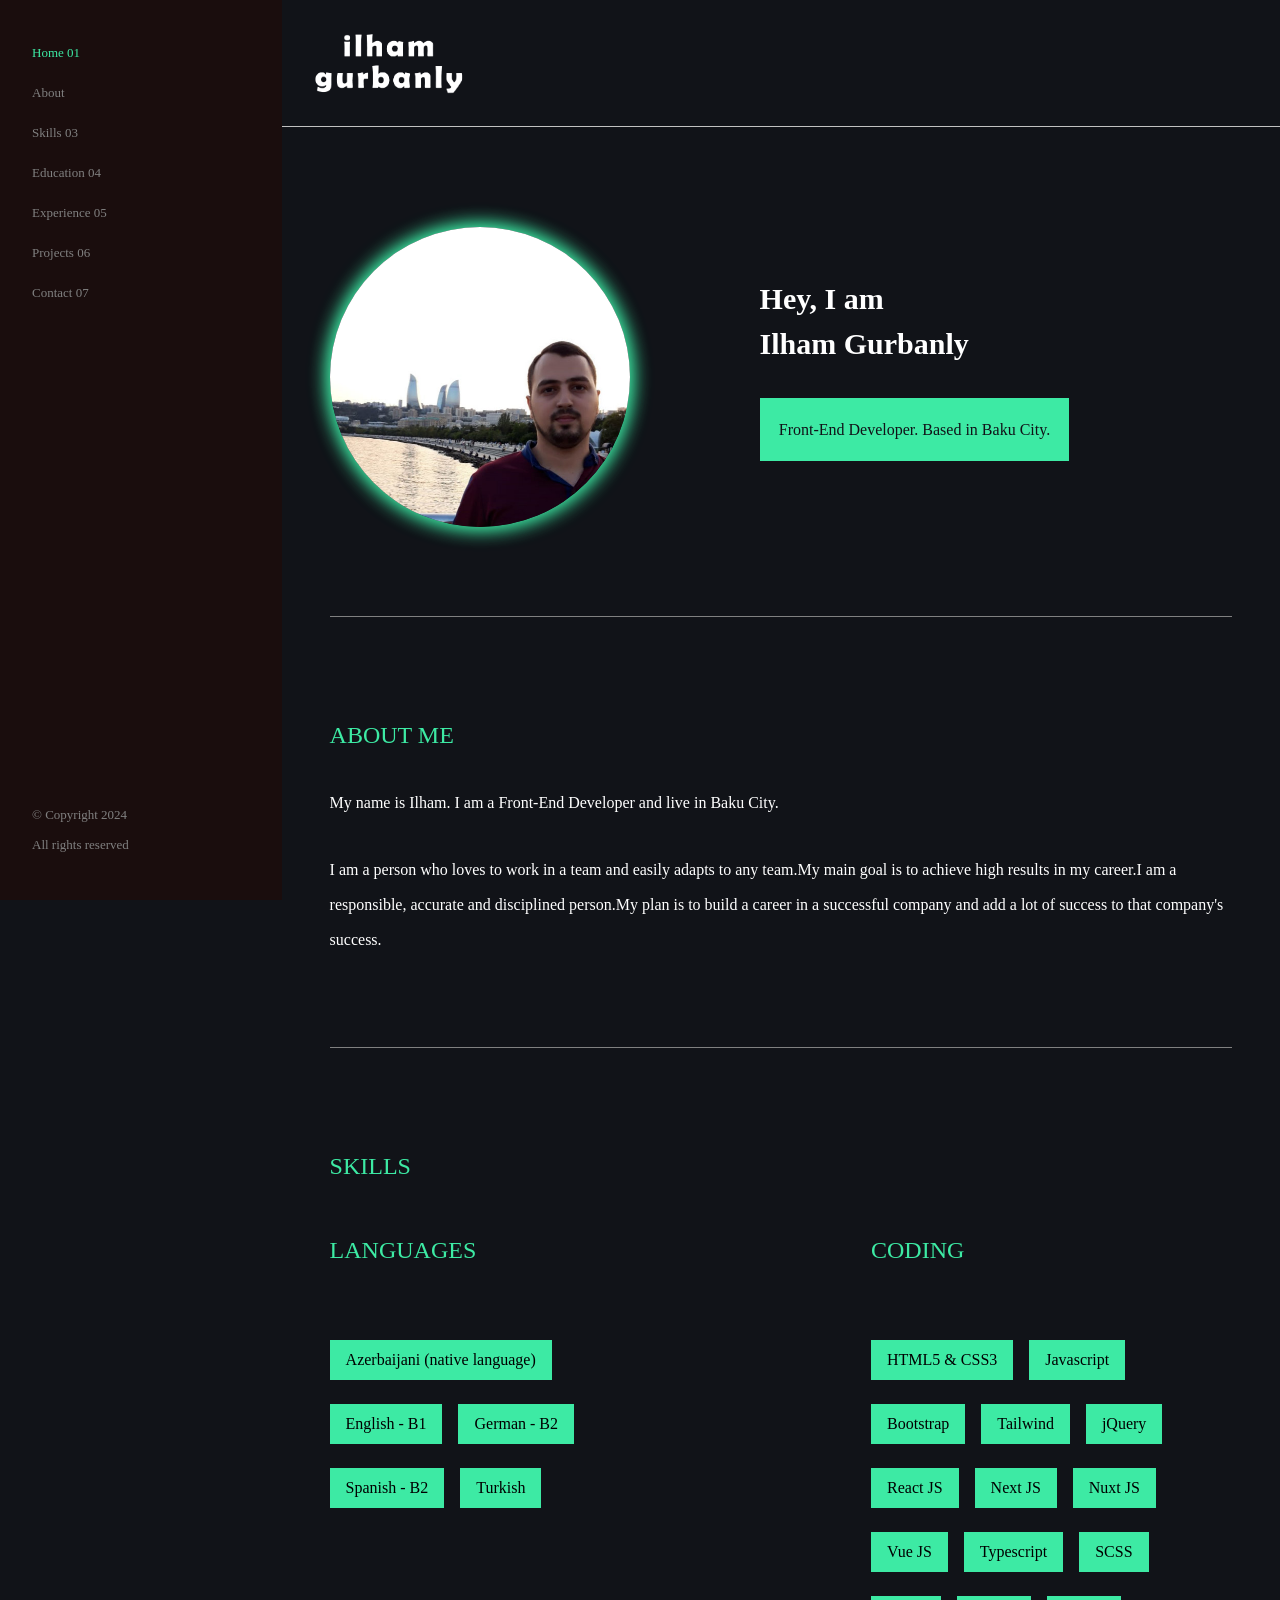
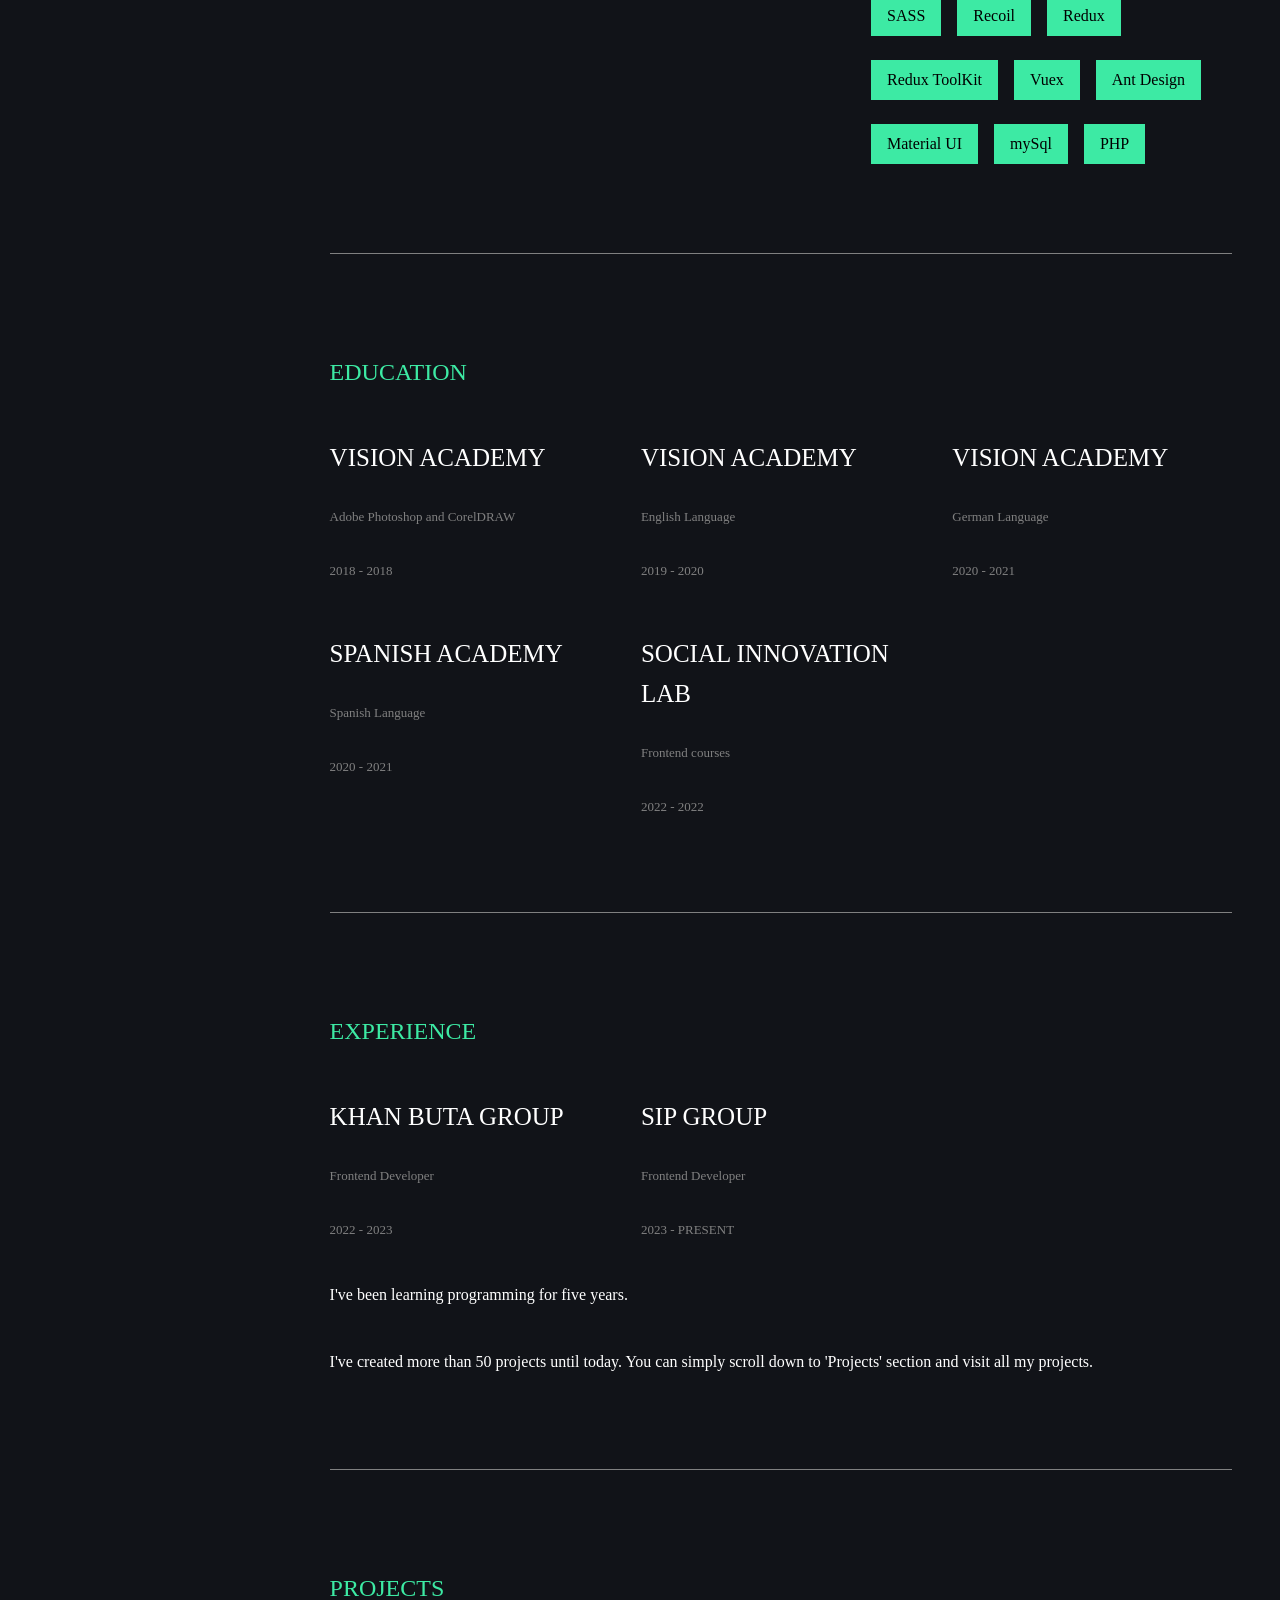
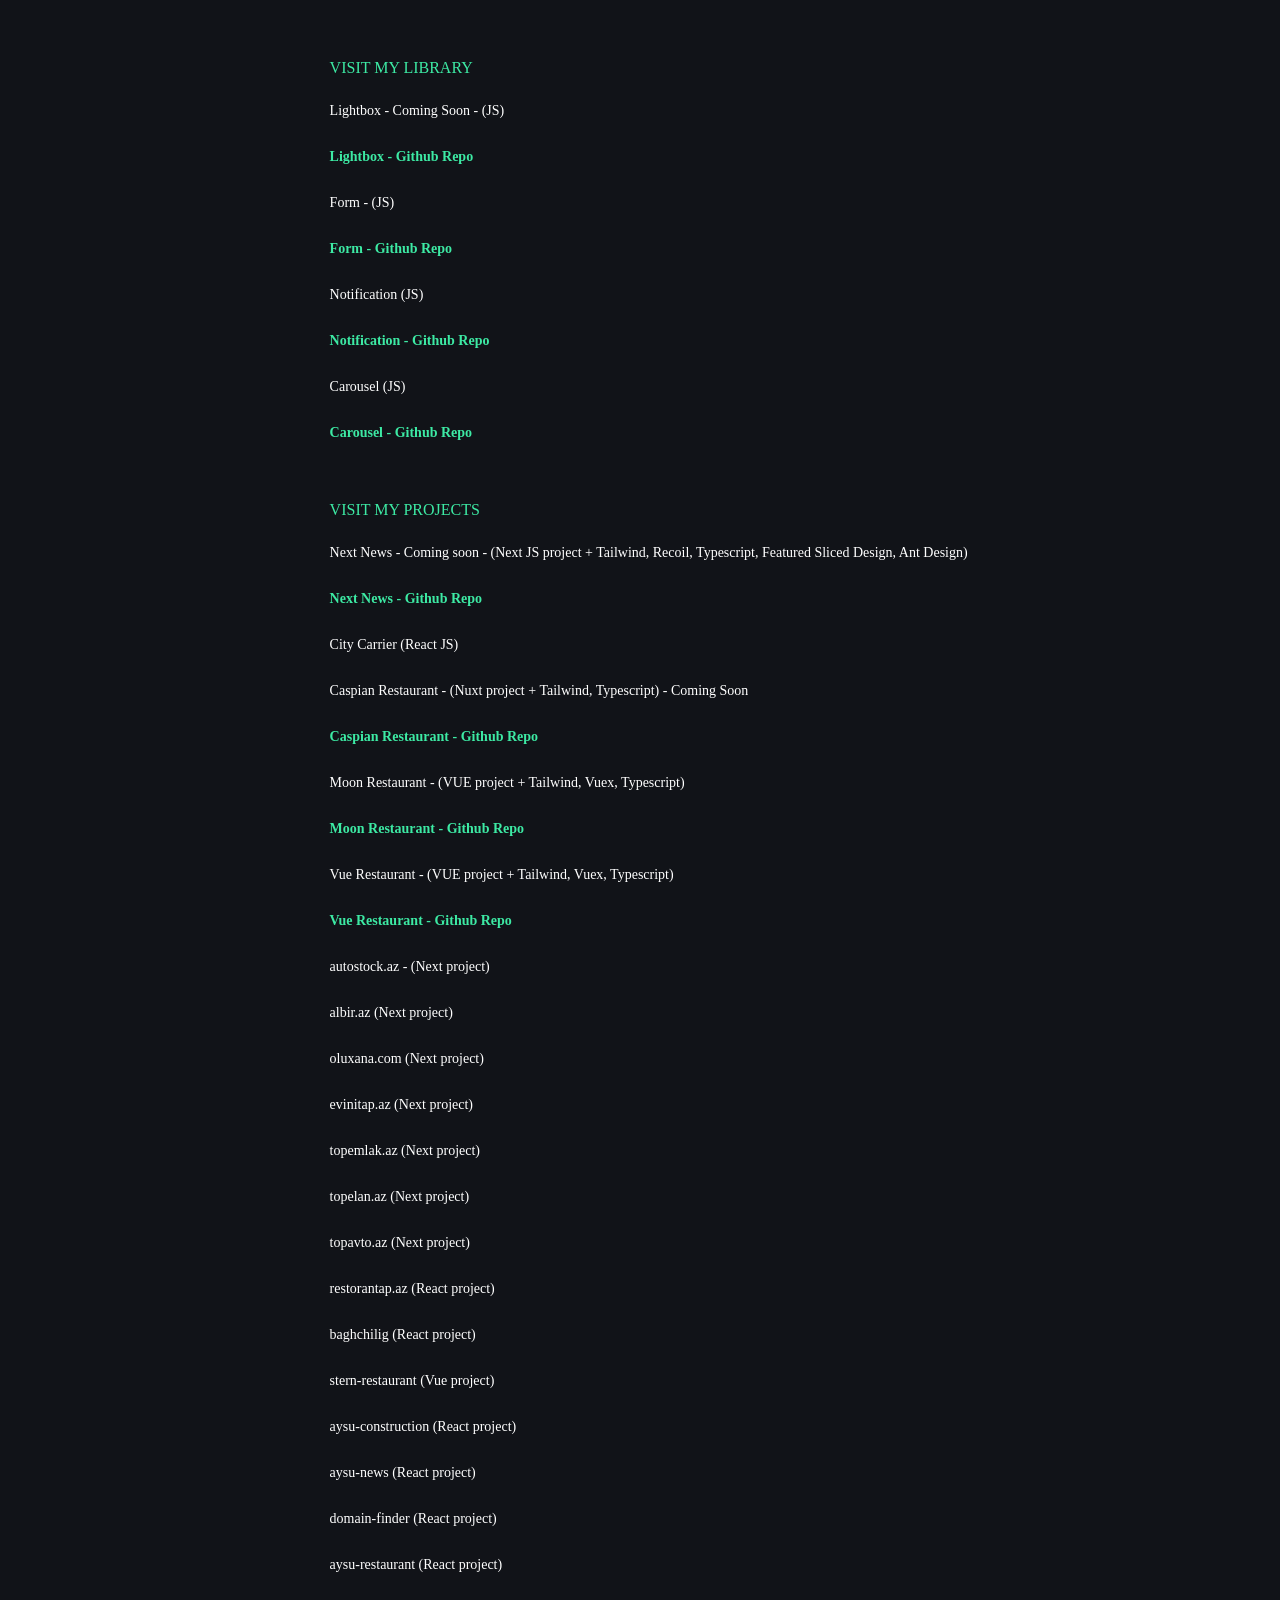
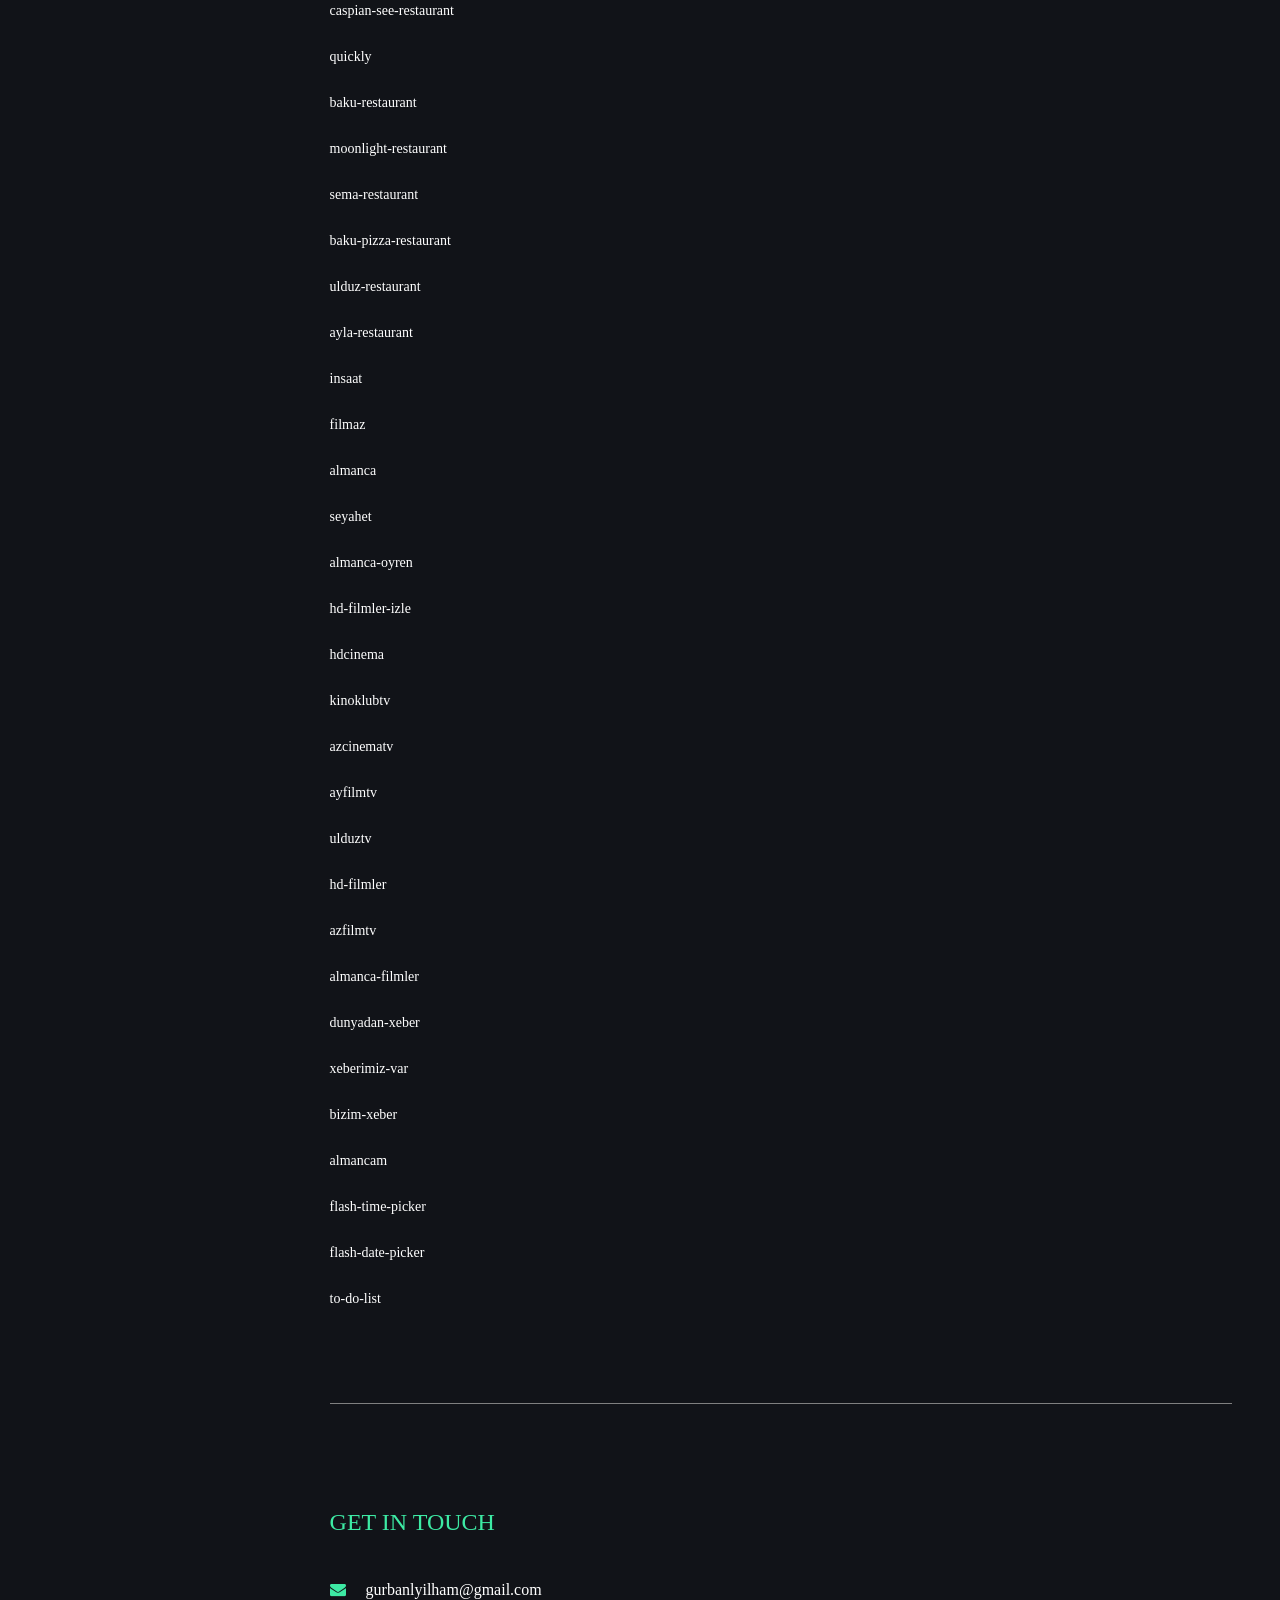
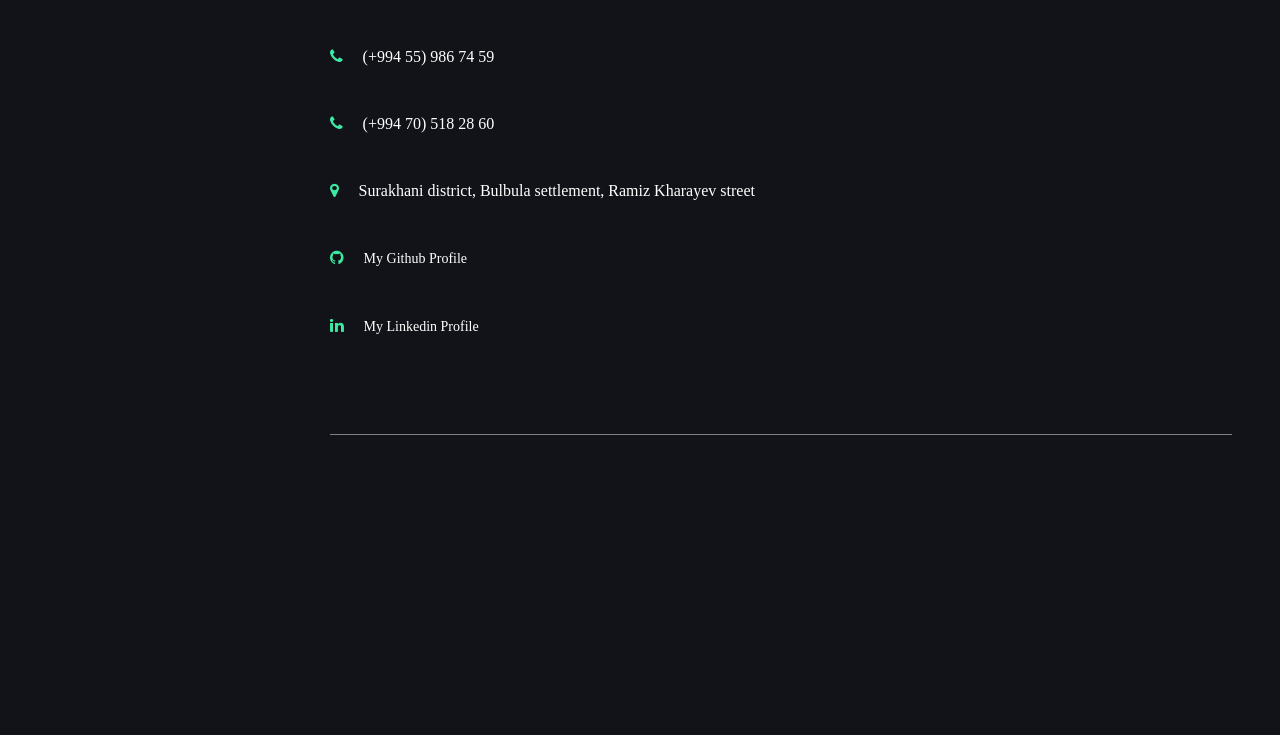
==== index.html @ c68eec07 "c-link-update" ====
<!DOCTYPE html>

<html>

<head>

	<meta name="viewport" content="width=device-width, initial-scale=1.0">
	<meta charset="utf-8">
	<meta name="theme-color" content="#3deaa4" />
	<meta property="og:image" content="images/profile-img.jpg"/>
	<meta name="title" content="Ilham Gurbanly - Front-End Developer" />
	<meta name="description" content="Ilham Gurbanly - Front-End Developer - Portfolio" />

	<title>Ilham Gurbanly - Portfolio</title>

	<link href="images/icon.png" type="image/png" rel="icon">
	<link rel="stylesheet" type="text/css" href="css/flash/flash-header.css">
	<link rel="stylesheet" type="text/css" href="css/flash/flash.min.css">
	<link rel="stylesheet" type="text/css" href="css/flash/flash-plus.css">
	
	<link rel="stylesheet" type="text/css" href="css/header.css">
	<link rel="stylesheet" type="text/css" href="css/library.css">
	<link rel="stylesheet" type="text/css" href="css/index.css">
	<link rel="stylesheet" type="text/css" href="css/head-slider.css">
	<link rel="stylesheet" type="text/css" href="font_awesome/css/font-awesome.min.css">
	<link rel="stylesheet" type="text/css" href="flash-simple-slider/css/flash-simple-slider.css">

	<script type="text/javascript" src="js/flash/flash.min.js" defer=""></script>
	<script type="text/javascript" src="js/flash/flash-plus.js" defer=""></script>
	<script type="text/javascript" src="js/flash/flash-header.js" defer=""></script>
	<script type="text/javascript" src="js/header.js" defer=""></script>
	<script type="text/javascript" src="flash-simple-slider/js/flash-simple-slider.js" defer=""></script>
	<script type="text/javascript" src="js/head-slider.js" defer=""></script>

</head>

<body class="fl-page-is-not-loaded">

	<!-- loading-animation -->

	<div class="fl-loading-ani fl-loading-ani-curtains">
			
		<img src="images\navbar-brand-2.png" class="fl-loading-ani-img">

		<div class="fl-flex-divider"></div>
			
		<div class="fl-loading-ani-circles-dance">

			<div class="fl-loading-ani-circle-dance"></div>
			<div class="fl-loading-ani-circle-dance"></div>
			<div class="fl-loading-ani-circle-dance"></div>
			<div class="fl-loading-ani-circle-dance"></div>

		</div>				
			
	</div>

	<!-- the-end-of-loading-animation -->


	<header class="fl-header">

		<!-- fl-navbar -->

		<nav class="fl-navbar container bg-darkgrey fl-flex-between-and-center border-bottom-grey fl-active-scrolling" id="navbar">

			<!-- fl-navbar-brand -->

			<a href="https://ilhamgurbanly10.github.io/my-portfolio/" class="fl-navbar-brand">
				<img src="images/navbar-brand.png" class="fl-navbar-brand-img">
			</a>

			<!-- the-end-of-fl-navbar-brand -->



			<!-- fl-navbar-nav -->

			<ul class="fl-navbar-nav fl-md-hide list bg-black fixed-box p-1">

				<li class="fl-nav-item">

					<a href="#navbar" class="fl-nav-link grey-btn fl-active fl-wait-to-be-active-link">	
						Home <span class="nav-link-num green-text">01</span>
					</a>

				</li>

				<li class="fl-nav-item">

					<a href="#about" class="fl-nav-link grey-btn fl-wait-to-be-active-link">	
						About  <span class="nav-link-num green-text">02</span>
					</a>

				</li>

				<li class="fl-nav-item">

					<a href="#skills" class="fl-nav-link grey-btn fl-wait-to-be-active-link">	
						Skills  <span class="nav-link-num green-text">03</span>
					</a>

				</li>

				<li class="fl-nav-item">

					<a href="#education" class="fl-nav-link grey-btn fl-wait-to-be-active-link">	
						Education  <span class="nav-link-num green-text">04</span>
					</a>

				</li>

				<li class="fl-nav-item">

					<a href="#experience" class="fl-nav-link grey-btn fl-wait-to-be-active-link">	
						Experience  <span class="nav-link-num green-text">05</span>
					</a>

				</li>

				<li class="fl-nav-item">

					<a href="#projects" class="fl-nav-link grey-btn fl-wait-to-be-active-link">	
						Projects  <span class="nav-link-num green-text">06</span>
					</a>

				</li>

				<li class="fl-nav-item">

					<a href="#contact" class="fl-nav-link grey-btn fl-wait-to-be-active-link">	
						Contact  <span class="nav-link-num green-text">07</span>
					</a>

				</li>

				<div class="fl-scroll-indicator"></div>

				<div class="copyright grey-text mt-auto">
					© Copyright 2024
					<br>
					All rights reserved
				</div>

			</ul>

			<!-- the-end-of-fl-navbar-nav -->


			<!-- fl-navbar-toggler -->

			<button type="button" class="fl-navbar-toggler fl-lg-hide">
				<p class="fl-navbar-toggler-line"></p>
			</button>

			<!-- the-end-of-fl-navbar-toggler -->



			<!-- fl-md-screen-menu -->	

			<nav class="fl-md-menu fl-lg-hide">

				<ul class="fl-md-menu-list list p-1">

					<li class="fl-md-menu-item">

						<a href="#navbar" class="fl-md-menu-link grey-btn fl-active fl-wait-to-be-active-md-link">
							Home <span class="md-menu-link-num green-text">01</span>
						</a>

					</li>

					<li class="fl-md-menu-item">

						<a href="#about" class="fl-md-menu-link grey-btn fl-wait-to-be-active-md-link">
							About  <span class="md-menu-link-num green-text">02</span>
						</a>

					</li>

					<li class="fl-md-menu-item">

						<a href="#skills" class="fl-md-menu-link grey-btn fl-wait-to-be-active-md-link">
							Skills  <span class="md-menu-link-num green-text">03</span>
						</a>

					</li>

					<li class="fl-md-menu-item">

						<a href="#education" class="fl-md-menu-link grey-btn fl-wait-to-be-active-md-link">
							Education  <span class="md-menu-link-num green-text">04</span>
						</a>

					</li>

					<li class="fl-md-menu-item">

						<a href="#experience" class="fl-md-menu-link grey-btn fl-wait-to-be-active-md-link">
							Experience  <span class="md-menu-link-num green-text">05</span>
						</a>

					</li>

					<li class="fl-md-menu-item">

						<a href="#projects" class="fl-md-menu-link grey-btn fl-wait-to-be-active-md-link">
							Projects  <span class="md-menu-link-num green-text">06</span>
						</a>

					</li>

					<li class="fl-md-menu-item">

						<a href="#contact" class="fl-md-menu-link grey-btn fl-wait-to-be-active-md-link">
							Contact  <span class="md-menu-link-num green-text">07</span>
						</a>

					</li>

				</ul>

			</nav>

			<!-- the-end-of-fl-md-screen-menu -->	

		</nav>

		<!-- the-end-of-fl-navbar -->

	</header>

	<div class="body-container container-2 pb-2">
		
		<!-- profile -->

		<section class="profile top-offset-1 fl-flex-start-and-center justify-content-md-center list-offset border-bottom-grey-2 pb-1 animation-from-left  page-scroll-animation pt-1" id="profile">

			<div class="profile-img-container img-container box-shadow-green mr-lg-1">
				<img src="images/profile-img.jpg" class="profile-img img">
			</div>

			<div class="profile-container w-md-100">
				
				<h1 class="profile-title white-title text-md-center">Hey, I am <br> Ilham Gurbanly</h1>

				<p class="profile-text grey-text-2 green-box top-offset-2 text-md-center">
					Front-End Developer. Based in Baku City.
				</p>

			</div>
			
		</section>

		<!-- the-end-of-profile -->



		<!-- about -->

		<section class="about top-offset-1 border-bottom-grey-2 pb-1 pt-1 fl-active-scrolling" id="about">

			<div class="profile-container">
				
				<h1 class="about-title green-title text-md-center animation-from-left page-scroll-animation">ABOUT ME</h1>

				<p class="about-text white-text top-offset-2 text-md-center animation-from-left page-scroll-animation">
					My name is Ilham. I am a Front-End Developer and live in Baku City.
				</p>

				<p class="about-text white-text top-offset-2 text-md-center animation-from-left page-scroll-animation">	
					I am a person who loves to work in a team and easily adapts to any team.My main goal is to achieve high results in my career.I am a responsible, accurate and disciplined person.My plan is to build a career in a successful company and add a lot
					of success to that company's success.
				</p>

			</div>
			
		</section>

		<!-- the-end-of-about -->



		<!-- skills -->

		<section class="skills top-offset-1 border-bottom-grey-2 pb-1 pt-1 fl-active-scrolling" id="skills">

			<div class="skills-container">
				
				<h1 class="skills-title green-title text-md-center animation-from-left page-scroll-animation">SKILLS</h1>

				<div class="skills-container fl-flex-between-and-start page-scroll-animation">

					<ul class="skills-list list-2 skills-languages w-lg-40 w-md-100 top-offset-4">

						<h1 class="skills-title green-title text-md-center">LANGUAGES</h1>

						<div class="skills-footer-list">
							
							<div class="skills-footer-item">
								Azerbaijani (native language)
							</div>

							<div class="skills-footer-item">
								English - B1
							</div>

							<div class="skills-footer-item">
								German - B2
							</div>

							<div class="skills-footer-item">
								Spanish - B2
							</div>

							<div class="skills-footer-item">
								Turkish
							</div>

						</div>

					</ul>

					<ul class="skills-list list-2 skills-coding w-lg-40 w-md-100 top-offset-4">

						<h1 class="skills-title green-title text-md-center">CODING</h1>

						<div class="skills-footer-list">
							
							<div class="skills-footer-item">
								HTML5 & CSS3
							</div>

							<div class="skills-footer-item">
								Javascript
							</div>

							<div class="skills-footer-item">
								Bootstrap
							</div>

							<div class="skills-footer-item">
								Tailwind
							</div>

							<div class="skills-footer-item">
								jQuery
							</div>

							<div class="skills-footer-item">
								React JS
							</div>

							<div class="skills-footer-item">
								Next JS
							</div>

							<div class="skills-footer-item">
								Nuxt JS
							</div>

							<div class="skills-footer-item">
								Vue JS
							</div>

							<div class="skills-footer-item">
								Typescript
							</div>

							<div class="skills-footer-item">
								SCSS
							</div>

							<div class="skills-footer-item">
								SASS
							</div>
							
							<div class="skills-footer-item">
								Recoil
							</div>
							
							<div class="skills-footer-item">
								Redux
							</div>
							
							<div class="skills-footer-item">
								Redux ToolKit
							</div>

							<div class="skills-footer-item">
								Vuex
							</div>

							<div class="skills-footer-item">
								Ant Design
							</div>

							<div class="skills-footer-item">
								Material UI
							</div>

							<div class="skills-footer-item">
								mySql
							</div>

							<div class="skills-footer-item">
								PHP
							</div>

						</div>

					</ul>

				</div>
				
			</div>
			
		</section>

		<!-- the-end-of-profile -->



		<!-- education -->

		<section class="education top-offset-1 border-bottom-grey-2 pb-1 pt-1 fl-active-scrolling" id="education">

			<div class="education-container">
				
				<h1 class="about-title green-title text-md-center animation-from-left page-scroll-animation">EDUCATION</h1>

				<ul class="education-list list-3  animation-from-left page-scroll-animation">
					
					<li class="education-item">
						
						<p class="white-title-2">VISION ACADEMY</p>

						<p class="grey-text offset-1">Adobe Photoshop and CorelDRAW</p>

						<p class="grey-text offset-1">2018 - 2018</p>

					</li>

					<li class="education-item">
						
						<p class="white-title-2">VISION ACADEMY</p>

						<p class="grey-text offset-1">English Language</p>

						<p class="grey-text offset-1">2019 - 2020</p>

					</li>

					<li class="education-item">
						
						<p class="white-title-2">VISION ACADEMY</p>

						<p class="grey-text offset-1">German Language</p>

						<p class="grey-text offset-1">2020 - 2021</p>

					</li>

					<li class="education-item">
						
						<p class="white-title-2">SPANISH ACADEMY</p>

						<p class="grey-text offset-1">Spanish Language</p>

						<p class="grey-text offset-1">2020 - 2021</p>

					</li>

					<li class="education-item">
						
						<p class="white-title-2">SOCIAL INNOVATION LAB</p>

						<p class="grey-text offset-1">Frontend courses</p>

						<p class="grey-text offset-1">2022 - 2022</p>

					</li>

					<li class="education-item"></li>

				</ul>

			</div>
			
		</section>

		<!-- the-end-of-profile -->



		<!-- experience -->

		<section class="experience top-offset-1 border-bottom-grey-2 pb-1 pt-1 fl-active-scrolling" id="experience">

			<div class="experience-container">
				
				<h1 class="experience-title green-title text-md-center animation-from-left page-scroll-animation">EXPERIENCE</h1>

				<ul class="education-list list-3  animation-from-left page-scroll-animation">
					
					<li class="education-item">
						
						<p class="white-title-2">KHAN BUTA GROUP</p>

						<p class="grey-text offset-1">Frontend Developer</p>

						<p class="grey-text offset-1">2022 - 2023</p>

					</li>

					<li class="education-item">
						
						<p class="white-title-2">SIP GROUP</p>

						<p class="grey-text offset-1">Frontend Developer</p>

						<p class="grey-text offset-1">2023 - PRESENT</p>

					</li>

					<li class="education-item"></li>

				</ul>

				<p class="experience-text white-text top-offset-2 text-md-center animation-from-left page-scroll-animation">
					I've been learning programming for five years.
				</p>

				<p class="experience-text white-text top-offset-2 text-md-center animation-from-left page-scroll-animation">
					I've created more than 50 projects until today. 
					You can simply scroll down to 'Projects' section and
					visit all my projects.	
				</p>

			</div>
			
		</section>

		<!-- the-end-of-experience -->



		<!-- projects -->

		<section class="projects top-offset-1 border-bottom-grey-2 pb-1 pt-1 fl-active-scrolling" id="projects">

			
			<div class="projects-container">
				
				<h1 class="projects-title green-title text-md-center animation-from-left page-scroll-animation">PROJECTS</h1>

			</div>	

			<ul class="visit-projects-list list">
				
				<li class="visit-projects-item green-title top-offset-1">VISIT MY LIBRARY</li>
				
				<li class="visit-projects-item">	
					<a href="https://ilhamgurbanly10.github.io/i-lightbox/" target="_blank" class="visit-projects-link white-link">
						Lightbox - Coming Soon - (JS)
					</a>
				</li>

				<li class="visit-projects-item">	
					<a href="https://github.com/ilhamgurbanly10/i-lightbox" target="_blank" class="visit-projects-link white-link" style="font-weight: bold;color: #3deaa4">
						Lightbox - Github Repo 
					</a>
				</li>

				<li class="visit-projects-item">	
					<a href="https://ilhamgurbanly10.github.io/i-form/" target="_blank" class="visit-projects-link white-link">
						Form - (JS)
					</a>
				</li>

				<li class="visit-projects-item">	
					<a href="https://github.com/ilhamgurbanly10/i-form" target="_blank" class="visit-projects-link white-link" style="font-weight: bold;color: #3deaa4">
						Form - Github Repo 
					</a>
				</li>

				<li class="visit-projects-item">	
					<a href="https://ilhamgurbanly10.github.io/notification/" target="_blank" class="visit-projects-link white-link">
						Notification (JS)
					</a>
				</li>

				<li class="visit-projects-item">	
					<a href="https://github.com/ilhamgurbanly10/notification" target="_blank" class="visit-projects-link white-link" style="font-weight: bold;color: #3deaa4">
						Notification - Github Repo 
					</a>
				</li>
				

				<li class="visit-projects-item">	
					<a href="https://ilhamgurbanly10.github.io/i-carousel/" target="_blank" class="visit-projects-link white-link">
						Carousel (JS)
					</a>
				</li>

				<li class="visit-projects-item">	
					<a href="https://github.com/ilhamgurbanly10/i-carousel" target="_blank" class="visit-projects-link white-link" style="font-weight: bold;color: #3deaa4">
						Carousel - Github Repo 
					</a>
				</li>

				

			</ul>

			<ul class="visit-projects-list list">
				
				<li class="visit-projects-item green-title top-offset-1">VISIT MY PROJECTS</li>
				
				<li class="visit-projects-item">	
					<a href="" target="_blank" class="visit-projects-link white-link">
						Next News - Coming soon - (Next JS project + Tailwind, Recoil, Typescript, Featured Sliced Design, Ant Design)
					</a>
				</li>

				<li class="visit-projects-item">	
					<a href="https://github.com/ilhamgurbanly10/next-news" target="_blank" class="visit-projects-link white-link" style="font-weight: bold;color: #3deaa4">
						Next News - Github Repo 
					</a>
				</li>

				<li class="visit-projects-item">	
					<a href="https://www.google.com/search?client=opera&q=citycarrier&sourceid=opera&ie=UTF-8&oe=UTF-8" target="_blank" class="visit-projects-link white-link">
						City Carrier (React JS)
					</a>
				</li>

				<li class="visit-projects-item">	
					<a href="" target="_blank" class="visit-projects-link white-link">
						Caspian Restaurant - (Nuxt project + Tailwind, Typescript) - Coming Soon
					</a>
				</li>

				<li class="visit-projects-item">	
					<a href="https://github.com/ilhamgurbanly10/caspian-restaurant" target="_blank" class="visit-projects-link white-link" style="font-weight: bold;color: #3deaa4">
						Caspian Restaurant - Github Repo 
					</a>
				</li>

				<li class="visit-projects-item">	
					<a href="https://65043c440b3a450b7d77410e--leafy-profiterole-fd9853.netlify.app" target="_blank" class="visit-projects-link white-link">
						Moon Restaurant - (VUE project + Tailwind, Vuex, Typescript)
					</a>
				</li>

				<li class="visit-projects-item">	
					<a href="https://github.com/ilhamgurbanly10/moon-restaurant" target="_blank" class="visit-projects-link white-link" style="font-weight: bold;color: #3deaa4">
						Moon Restaurant - Github Repo 
					</a>
				</li>

				<li class="visit-projects-item">	
					<a href="https://65001dda2ec0d936fccd044d--velvety-maamoul-f3d807.netlify.app" target="_blank" class="visit-projects-link white-link">
						Vue Restaurant - (VUE project + Tailwind, Vuex, Typescript) 
					</a>
				</li>

				<li class="https://github.com/ilhamgurbanly10/vue-restaurant">	
					<a href="https://github.com/ilhamgurbanly10/vue-restaurant" target="_blank" class="visit-projects-link white-link" style="font-weight: bold;color: #3deaa4">
						Vue Restaurant - Github Repo 
					</a>
				</li>

				<li class="visit-projects-item">	
					<a href="https://autostock.az" target="_blank" class="visit-projects-link white-link">
						autostock.az - (Next project) 
					</a>
				</li>

				<li class="visit-projects-item">	
					<a href="https://albir.az" target="_blank" class="visit-projects-link white-link">
						albir.az (Next project)
					</a>
				</li>

				<li class="visit-projects-item">	
					<a href="https://oluxana.com" target="_blank" class="visit-projects-link white-link">
						oluxana.com (Next project)
					</a>
				</li>
				
				<li class="visit-projects-item">	
					<a href="https://evinitap.az" target="_blank" class="visit-projects-link white-link">
						evinitap.az (Next project)
					</a>
				</li>

				<li class="visit-projects-item">	
					<a href="https://topemlak.az" target="_blank" class="visit-projects-link white-link">
						topemlak.az (Next project)
					</a>
				</li>

				<li class="visit-projects-item">	
					<a href="https://topelan.az" target="_blank" class="visit-projects-link white-link">
						topelan.az (Next project)
					</a>
				</li>

				<li class="visit-projects-item">	
					<a href="https://topavto.az" target="_blank" class="visit-projects-link white-link">
						topavto.az (Next project)
					</a>
				</li>

				<li class="visit-projects-item">	
					<a href="https://restorantap.az" target="_blank" class="visit-projects-link white-link">
						restorantap.az (React project)
					</a>
				</li>

				<li class="visit-projects-item">	
					<a href="https://baghchilig.netlify.app" target="_blank" class="visit-projects-link white-link">
						baghchilig (React project)
					</a>
				</li>
				
				<li class="visit-projects-item">	
					<a href="https://stern-restaurant.netlify.app" target="_blank" class="visit-projects-link white-link">
						stern-restaurant (Vue project)
					</a>
				</li>
				
				<li class="visit-projects-item">	
					<a href="https://aysu-construction.netlify.app" target="_blank" class="visit-projects-link white-link">
						aysu-construction (React project)
					</a>
				</li>

				<li class="visit-projects-item">	
					<a href="https://aysu-news.netlify.app" target="_blank" class="visit-projects-link white-link">
						aysu-news (React project)
					</a>
				</li>

				<li class="visit-projects-item">	
					<a href="https://domain-finder.netlify.app" target="_blank" class="visit-projects-link white-link">
						domain-finder (React project)
					</a>
				</li>

				<li class="visit-projects-item">	
					<a href="https://aysu-restaurant.netlify.app" target="_blank" class="visit-projects-link white-link">
						aysu-restaurant (React project)
					</a>
				</li>

				<li class="visit-projects-item">	
					<a href="https://caspian-see-restaurant.netlify.app" target="_blank" class="visit-projects-link white-link">
						caspian-see-restaurant
					</a>
				</li>

				<li class="visit-projects-item">	
					<a href="https://ig-quickly.netlify.app" target="_blank" class="visit-projects-link white-link">
						quickly
					</a>
				</li>

				<li class="visit-projects-item">	
					<a href="https://baku-restaurant.netlify.app" target="_blank" class="visit-projects-link white-link">
						baku-restaurant
					</a>
				</li>

				<li class="visit-projects-item">	
					<a href="https://moonlight-restaurant.netlify.app" target="_blank" class="visit-projects-link white-link">
						moonlight-restaurant
					</a>
				</li>

				<li class="visit-projects-item">	
					<a href="https://sema-restaurant.netlify.app" target="_blank" class="visit-projects-link white-link">
						sema-restaurant
					</a>
				</li>

				<li class="visit-projects-item">	
					<a href="https://baku-pizza-restaurant.netlify.app" target="_blank" class="visit-projects-link white-link">
						baku-pizza-restaurant
					</a>
				</li>

				<li class="visit-projects-item">	
					<a href="https://ulduz-restaurant.netlify.app" target="_blank" class="visit-projects-link white-link">
						ulduz-restaurant
					</a>
				</li>

				<li class="visit-projects-item">	
					<a href="https://ayla-restaurant.netlify.app" target="_blank" class="visit-projects-link white-link">
						ayla-restaurant
					</a>
				</li>

				<li class="visit-projects-item">	
					<a href="https://insaat.netlify.app" target="_blank" class="visit-projects-link white-link">
						insaat
					</a>
				</li>

				<li class="visit-projects-item">	
					<a href="https://filmaz.netlify.app" target="_blank" class="visit-projects-link white-link">
						filmaz
					</a>
				</li>

				<li class="visit-projects-item">	
					<a href="https://almanca.netlify.app" target="_blank" class="visit-projects-link white-link">
						almanca
					</a>
				</li>

				<li class="visit-projects-item">	
					<a href="https://ig-seyahet.netlify.app" target="_blank" class="visit-projects-link white-link">
						seyahet
					</a>
				</li>

				<li class="visit-projects-item">	
					<a href="https://almanca-oyren.netlify.app" target="_blank" class="visit-projects-link white-link">
						almanca-oyren
					</a>
				</li>

				<li class="visit-projects-item">	
					<a href="https://hd-filmler-izle.netlify.app" target="_blank" class="visit-projects-link white-link">
						hd-filmler-izle
					</a>
				</li>

				<li class="visit-projects-item">	
					<a href="https://hdcinema.netlify.app" target="_blank" class="visit-projects-link white-link">
						hdcinema
					</a>
				</li>

				<li class="visit-projects-item">	
					<a href="https://kinoklubtv.netlify.app" target="_blank" target="_blank" class="visit-projects-link white-link">
						kinoklubtv
					</a>
				</li>

				<li class="visit-projects-item">	
					<a href="https://azcinematv.netlify.app" target="_blank" class="visit-projects-link white-link">
						azcinematv
					</a>
				</li>

				<li class="visit-projects-item">	
					<a href="https://ayfilmtv.netlify.app" target="_blank" class="visit-projects-link white-link">
						ayfilmtv
					</a>
				</li>

				<li class="visit-projects-item">	
					<a href="https://ulduztv.netlify.app" target="_blank" class="visit-projects-link white-link">
						ulduztv
					</a>
				</li>

				<li class="visit-projects-item">	
					<a href="https://hd-filmler.netlify.app" target="_blank" class="visit-projects-link white-link">
						hd-filmler
					</a>
				</li>

				<li class="visit-projects-item">	
					<a href="https://azfilmtv.netlify.app" target="_blank" class="visit-projects-link white-link">
						azfilmtv
					</a>
				</li>

				<li class="visit-projects-item">	
					<a href="https://almanca-filmler.netlify.app" target="_blank" class="visit-projects-link white-link">
						almanca-filmler
					</a>
				</li>

				<li class="visit-projects-item">	
					<a href="https://dunyadan-xeber.netlify.app" target="_blank" class="visit-projects-link white-link">
						dunyadan-xeber
					</a>
				</li>

				<li class="visit-projects-item">	
					<a href="https://xeberimiz-var.netlify.app" target="_blank" class="visit-projects-link white-link">
						xeberimiz-var
					</a>
				</li>

				<li class="visit-projects-item">	
					<a href="https://bizim-xeber.netlify.app" target="_blank" class="visit-projects-link white-link">
						bizim-xeber
					</a>
				</li>

				<li class="visit-projects-item">	
					<a href="https://almancam.netlify.app" target="_blank" class="visit-projects-link white-link">
						almancam
					</a>
				</li>

				<li class="visit-projects-item">	
					<a href="https://flash-time-picker.netlify.app" target="_blank" class="visit-projects-link white-link">
						flash-time-picker
					</a>
				</li>

				<li class="visit-projects-item">	
					<a href="https://flash-date-picker.netlify.app" target="_blank" class="visit-projects-link white-link">
						flash-date-picker
					</a>
				</li>

				<li class="visit-projects-item">	
					<a href="https://ilham-g-to-do-list.netlify.app" target="_blank" class="visit-projects-link white-link">
						to-do-list
					</a>
				</li>

			</ul>

		</section>

		<!-- the-end-of-projects -->		



		<!-- contact -->

		<section class="contact top-offset-1 border-bottom-grey-2 pb-1 pt-1 fl-active-scrolling" id="contact">

			<div class="contact-container">
				
				<h1 class="contact-title green-title text-md-center animation-from-left page-scroll-animation">GET IN TOUCH</h1>
				
				<p class="experience-text white-text top-offset-2 text-md-center animation-from-left page-scroll-animation">
					<i class="fa fa-envelope green-icon"></i>
					gurbanlyilham@gmail.com
				</p>

				<p class="experience-text white-text top-offset-2 text-md-center animation-from-left page-scroll-animation">
					<i class="fa fa-phone green-icon"></i>
					 (+994 55) 986 74 59
				</p>

				<p class="experience-text white-text top-offset-2 text-md-center animation-from-left page-scroll-animation">
					<i class="fa fa-phone green-icon"></i>
					 (+994 70) 518 28 60
				</p>

				<p class="experience-text white-text top-offset-2 text-md-center animation-from-left page-scroll-animation">
					<i class="fa fa-map-marker green-icon"></i>
					 Surakhani district, Bulbula settlement, Ramiz Kharayev street
				</p>

				<p class="experience-text white-text top-offset-2 text-md-center animation-from-left page-scroll-animation">
					<i class="green-icon"><i class="fa fa-github"></i></i>
					<a href="https://github.com/ilhamgurbanly10" target="_blank" class="visit-projects-link white-link">
						My Github Profile 
					</a>
				</p>

				<p class="experience-text white-text top-offset-2 text-md-center animation-from-left page-scroll-animation">
					<i class="green-icon"><i class="fa fa-linkedin"></i></i>
					<a href="https://www.linkedin.com/in/ilham-gurbanly-b5425223a?utm_source=share&utm_campaign=share_via&utm_content=profile&utm_medium=android_app" target="_blank" class="visit-projects-link white-link">
						My Linkedin Profile 
					</a>
				</p>


			</div>
			
		</section>

		<!-- the-end-of-contact -->

	</div>

	<button class="fl-back-to-top-btn green-iconic-btn">

		<i class="fa fa-chevron-up"></i>
		<i class="fa fa-chevron-up"></i>

	</button>

</body>

</html>
---- css/flash/flash-header.css ----
.fl-header {
	position: relative;
	z-index: 18;
}

/* variables */

:root {
	--green: #3deaa4;
	--white: #fff;
	--black: #1a0d0d;
	--black2: #222222;
	--blackWithOpacity: rgba(26, 13, 13, .5);
	--lightgrey: #d4d4d4;
	--lightgreyWithOpacity: rgba(212, 212, 212, .9);
	--darkgrey: #111318;
	--breakpoint-xs: 0;
	--breakpoint-sm: 576px;
	--breakpoint-md: 768px;
	--breakpoint-lg: 992px;
	--breakpoint-xl: 1200px;
}

/* the-end-of-variables */



/* fl-loading-animation */

@keyframes loadingLine {

  from {

	  left: -100%;

  }

  to {

  	  left: 100%;

  }

} 

@keyframes loadingCircle {

	from {
		-webkit-transform: scale(0);
		-ms-transform: scale(0);
    	transform: scale(0);
    	opacity: 1;
    	width: 60px;
		height: 60px;
		border: 3px solid grey;
	}

	to {
		-webkit-transform: scale(1);
		-ms-transform: scale(1);
    	transform: scale(1);
    	opacity: 0;
    	width: 60px;
		height: 60px;
		border: 3px solid grey;
	}

}

.fl-loading-ani-circles {
	position: relative;
	z-index: 5;
	margin: 3rem auto 0;
	height: 62px;
	width: 62px;
}

.fl-loading-ani-circle {
	position: absolute;
	top: 0;
	left: 0;
	background-color: transparent;
	border-radius: 50%;
	animation-name: loadingCircle;
  	animation-duration: 1s;
  	animation-timing-function: linear;
  	animation-iteration-count: infinite;
  	animation-delay: 0s;
}	

.fl-loading-ani-circle:last-child {
	animation-delay: 0.5s;
}

.fl-loading-ani {
	position: fixed;
	z-index: 25;
	top: 0;
	left: 0;
	width: 100%;
	height: 100%;
	display: flex;
	flex-flow: row wrap;
	justify-content: center;	
	align-content: center;
	align-items: center;
	background-color: #26292c;
	transition: visibility 1s, opacity 1s, z-index 0s ease 1s;
}

.fl-loading-ani.fl-stop {
	visibility: hidden;
	z-index: -20;
	opacity: 0;
}

.fl-loading-ani.fl-stop * {
	animation-play-state: paused;
}

.fl-loading-ani-img {
	margin-top: 0;
	margin-bottom: 50px;
	display: block;
	height: auto;
	width: 150px;
	padding: relative;
	z-index: 2;
}

.fl-loading-ani-line {
	width: 80%;
	position: relative;
	height: 1px;
	background-color: white;
	margin: 3rem auto 0;
	overflow: hidden;
}

.fl-loading-ani-line::before {
	content: " ";
	position: absolute;
	top: 0;
	height: 100%;
	width: 100%;
	background-color: #1688c2;
	animation-name: loadingLine;
  	animation-duration: 2s;
  	animation-timing-function: linear;
  	animation-iteration-count: infinite;
  	animation-delay: 0s;
}	

.fl-loading-ani-curtains {
	background-color: transparent;
}

.fl-loading-ani-curtains::before,
.fl-loading-ani-curtains::after {
	content: " ";
	position: fixed;
	top: 0;
	left: 0;
	width: 50%;
	height: 100vh;
	background-color: white;
	transition: left 1s;
}

.fl-loading-ani-curtains::after {
	left: initial;
	right: 0;
	transition: right 1s;
} 

.fl-loading-ani-curtains.fl-stop::before {
	left: -50%;
}

.fl-loading-ani-curtains.fl-stop::after {
	right: -50%;
}

/*---circles-dance--*/

@keyframes rotateCircles {

	from {

		-webkit-transform: rotate(0deg);
		transform: rotate(0deg);

	}

	to {

		-webkit-transform: rotate(180deg);
		transform: rotate(180deg);

	}

} 

@keyframes firstCircle {

	from {

		right: 1px;
		bottom: 1px;
		opacity: .4;

	}

	to {

		right: 5px;
		bottom: 5px;
		opacity: .9;

	}

}

@keyframes secondCircle {

	from {

		left: 1px;
		bottom: 1px;
		opacity: .4;

	}

	to {

		left: 5px;
		bottom: 5px;
		opacity: .9;

	}

}

@keyframes thirdCircle {

	from {

		right: 1px;
		top: 1px;
		opacity: .4;

	}

	to {

		right: 5px;
		top: 5px;
		opacity: .9;

	}

}

@keyframes fourthCircle {

	from {

		left: 1px;
		top: 1px;
		opacity: .4;

	}

	to {

		left: 5px;
		top: 5px;
		opacity: .9;

	}

}

.fl-loading-ani-circles-dance {
	font-size: 0;
	animation-name: rotateCircles;
  	animation-duration: 1.2s;
  	animation-timing-function: linear;
  	animation-iteration-count: infinite;
  	animation-delay: 0s;
  	width: 30px;
  	margin-top: 2rem;
  	position: relative;
  	z-index: 2;
}

.fl-loading-ani-circle-dance {
	position: relative;
	display: inline-block;
	width: 15px;
	height: 15px;
	background-color: lightblue;
	border-radius: 50%;
	animation-timing-function: linear;
  	animation-iteration-count: infinite;
  	animation-duration: 1.2s;
  	animation-direction: alternate;
  	animation-delay: 0s;
}

.fl-loading-ani-circle-dance:first-child {
	animation-name: firstCircle;
}

.fl-loading-ani-circle-dance:nth-child(2) {
	animation-name: secondCircle;
}

.fl-loading-ani-circle-dance:nth-child(3) {
	animation-name: thirdCircle;
}

.fl-loading-ani-circle-dance:last-child {
	animation-name: fourthCircle;
}

@media only screen and (min-width: 992px) {

	.fl-loading-ani-img {
		width: 250px;
	}
			
}


/*---blinking-circles---*/

@keyframes blinkingCircle { from { opacity: 0; } to { opacity: .9; } }

.fl-loading-ani-blinking-circles {
	display: flex;
	justify-content: space-between;
	align-items: center;
	align-content: center;
	margin: 30px auto 0;
	width: 100px;
	position: relative;
	z-index: 3;
}

.fl-loading-ani-blinking-circle {
	width: 20px;
	height: 20px;
	border-radius: 50%;
	background-color: grey;
}

/*---without-order---*/
.fl-loading-ani-blinking-circles:not([order="true"]) .fl-loading-ani-blinking-circle {
	animation-timing-function: linear;
  	animation-iteration-count: infinite;
  	animation-duration: 1.2s;
  	animation-direction: alternate;
  	animation-delay: 0s;
  	animation-name: blinkingCircle;
}

/*---with-order---*/

.fl-loading-ani-blinking-circles[order="true"] .fl-loading-ani-blinking-circle {
	opacity: 0;
	transition: opacity 1s linear !important;
}	

.fl-loading-ani-blinking-circle.fl-show {
	opacity: .9 !important;
}

/* the-end-of-fl-loading-animation */



/* fl-navbar */

.fl-navbar {
	background: grey;
	padding: 0 1rem 1rem;
	width: 100%;
	display: flex;
	flex-flow: row wrap;
	justify-content: flex-start;
	align-content: center;
	align-items: center;
}

.fl-navbar-fixed {
	position: fixed;
	top: 0;
	left: 0;
	z-index: 9;
	width: 100%;
}

/*.fl-navbar.fl-hidden-navbar {
	position: fixed;
	top: -65px;
	transition: none;
}*/

/*.fl-navbar.fl-new-styled-navbar {
	background-color: white;
	background-image: none;
}*/

.fl-navbar .fl-navbar-brand,
.fl-navbar .fl-navbar-toggler,
.fl-navbar .fl-navbar-nav,
.fl-navbar .fl-navbar-links,
.fl-navbar-search-parent {
	margin-top: 1rem !important;
}

@media only screen and (min-width: 992px) {

	.fl-navbar {
		padding: 0 1.5rem 1.5rem;
	}

	.fl-navbar .fl-navbar-brand,
	.fl-navbar .fl-navbar-toggler,
	.fl-navbar .fl-navbar-nav,
	.fl-navbar .fl-navbar-links,
	.fl-navbar-search-parent {
		margin-top: 1.5rem !important;
	}	

}

/* the-end-of-fl-navbar */



/* fl-navbar-brand */

.fl-navbar-brand {
	display: flex;
	width: 100px;
	overflow: hidden;
}

.fl-navbar-brand-img {
	width: 100%;
	height: auto;
}

@media only screen and (min-width: 576px) {

	.fl-navbar-brand {
		width: 150px !important;
	}

}

/* the-end-of-fl-navbar-brand */



/* fl-navbar-toggler */

@media only screen and (max-width: 991px) {

	.fl-navbar-toggler {
		position: relative;
	    width: 50px;
	    height: 40px;
	    line-height: 40px;
	    cursor: pointer;
	    background-color: grey;
	    border: none;
	    border-radius: 8px;
	    padding: 0 !important;
	    margin-top: 0 !important;
	}

	.fl-navbar-toggler-line {
		position: relative;
	    display: block;
	    margin: auto;
	    transition: 0.3s all ease;
	} 

	.fl-navbar-toggler-line::before,
	.fl-navbar-toggler-line,
	.fl-navbar-toggler-line::after {
		width: 24px;
	    height: 2px;
	    background-color: white;
	    backface-visibility: hidden;
	    border-radius: 0;
	}

	.fl-navbar-toggler-line::before,
	.fl-navbar-toggler-line::after {
		content: "";
	    position: absolute;
	    left: 0;
	    top: -6px;
	    transition: all 0.3s ease;
	}   

	.fl-navbar-toggler-line::after {
		top: 6px;
	}

	@media (hover: hover) {
		.fl-navbar-toggler:hover .fl-navbar-toggler-line::before,
		.fl-navbar-toggler:hover .fl-navbar-toggler-line,
		.fl-navbar-toggler:hover .fl-navbar-toggler-line::after {
			background-color: #e3e2e2;
		}
	}	

	.fl-navbar-toggler:active .fl-navbar-toggler-line::before,
	.fl-navbar-toggler:active .fl-navbar-toggler-line,
	.fl-navbar-toggler:active .fl-navbar-toggler-line::after {
		background-color: #e3e2e2;
	}	

	.fl-navbar-toggler.fl-active .fl-navbar-toggler-line::before {
		-webkit-transform: rotate(45deg);
		-ms-transform: rotate(45deg);
	    transform: rotate(45deg);
	    transform-origin: 50% 50%;
	    top: 0;
	}

	.fl-navbar-toggler.fl-active .fl-navbar-toggler-line {
		background: transparent;
	    transition: background 0.1s ease;
	}

	.fl-navbar-toggler.fl-active .fl-navbar-toggler-line::after {
		-webkit-transform: rotate(-45deg);
		-ms-transform: rotate(-45deg);
	    transform: rotate(-45deg);
	    transform-origin: 50% 50%;
	    top: 0;
	}

}	

/* the-end-of-fl-navbar-toggler */ 



/* fl-navbar-nav */

@media only screen and (min-width: 992px) {

	.fl-navbar-nav {
		display: flex;
		flex-flow: row wrap;
		justify-content: flex-start;
		align-items: flex-start;
		align-content: flex-start;
	}

	.fl-nav-item:not(:last-child) {
		margin-right: 0.5rem;
	}

	.fl-nav-link {
		position: relative;
		z-index: 7;
		color: white;
		font-weight: normal;
		padding: 0;
		border-radius: 0;
		font-size: 16px;
		letter-spacing: 0;
		transition: color .3s, background-color .3s;
		text-align: center;
	}

	.fl-nav-link:hover,
	.fl-nav-item-dropdown:hover .fl-nav-link {
		color: red;
	}

	.fl-nav-link:active,
	.fl-nav-link.fl-active {
		color: red;
	}

	.fl-nav-link-icon {
		transition-property: transform, -webkit-transform, -ms-transform;
		transition-duration: inherit;
		transition-timing-function: inherit;
	}

}	

/* the-end-of-fl-navbar-nav */



/* fl-navbar-dropdown */

@media only screen and (min-width: 992px) {

	.fl-nav-item-dropdown {
		position: relative;
		z-index: 9;
	}

	.fl-dropdown-menu-con {
		position: absolute;
		padding-top: 1.5rem; /* space-from-top */
		min-width: 410px;
		background: none;
		top: 150px;
		left: 0;
		z-index: 5;
		opacity: 0;
		visibility: hidden;
		transition-property: opacity, top, visibility;
		transition-timing-function: ease;
		transition-duration: 0.7s; 
	}

	.fl-nav-item-dropdown:hover .fl-dropdown-menu-con {
		opacity: 1;
		visibility: visible;
		top: 1rem;
	}

	.fl-dropdown-menu {
		background-color: white;
		padding: 1rem;
		border-radius: 5px;
	}

	.fl-dropdown-arrow {
		position: relative;
	}

	.fl-dropdown-arrow::before {
		content: "";
		position: absolute;
		width: 0; 
		height: 0;
		bottom: 100% !important;
		left: 0;
		right: 0;
		margin-right: auto;
		margin-left: auto;
		z-index: 5; 
		border-left: 0.5rem solid transparent;
		border-right: 0.5rem solid transparent;
		border-bottom: 0.5rem solid white;
	}

	.fl-dropdown-arrow-left::before {
		margin-left: 1.5rem;
	}

	.fl-dropdown-arrow-right::before {
		margin-right: 1.5rem;
	}	

	.fl-nav-item-dropdown:hover .fl-nav-link-icon {
		-webkit-transform: rotate(180deg);
		-ms-transform: rotate(180deg);
		transform: rotate(180deg);
	}

	.fl-dropdown-menu-item {
		border: 0;
	}

	.fl-dropdown-menu-item:not(:first-child) {
		margin-top: 1rem;
	}

	.fl-dropdown-menu-link {
		text-align: left;
		padding: 0.4rem 0.8rem;
		width: 100%;
		color: grey;
		background-color: white;
		font-weight: normal;
		font-size: 13px;
		border-radius: 0;
		box-sizing: border-box;
		transition: color .3s, background-color .3s;
	}

	.fl-dropdown-menu-link:hover {
		background-color: darkgrey;
		color: blue;
	}

	.fl-dropdown-menu-link:active {
		background-color: darkgrey;
		color: blue;
	}

	.fl-dropdown-menu-icon {
		color: #e59f0b;
		font-size: 35px !important;
		margin-right: 1rem;
	}

}	

/* the-end-of-fl-navbar-dropdown */		



/* fl-md-menu */

@media only screen and (max-width: 991px) {

	.fl-md-menu {
		display: block;
		position: fixed;
		top: 0;
		width: 100%;
		left: -100%;
		margin: 0;
		padding: 0;
		transition: left 1s ease;
		z-index: 14;
	}

	/* ---full-screen-menu--- */
	.fl-full-screen-md-menu {
		background-color: rgba(26,27,27,0.9);
		width: 100%;
		height: 100vh;
		z-index: 11;
	}

	.fl-md-menu-closer {
		position: absolute;
		color: white;
		opacity: 1;
		top: 1rem;
		right: 1rem;
		font-size: 1.5rem !important;
		transition: opacity 0.3s ease;
		background: none;
		cursor: pointer;
	}

	.fl-full-screen-sm-screen-menu .fl-md-menu-screen-closer {
		display: inline-block;
	}

	.fl-full-screen-sm-screen-menu .fl-md-menu-list {
		width: 80%;
		min-height: 100%;
		padding: 0;
		overflow: auto;
		max-height: 100vh;
	}

	.fl-full-screen-sm-screen-menu .fl-md-menu-list::-webkit-scrollbar {
		width: 0;
	}
	/* ---the-end-of-full-screen-menu--- */

	.fl-md-menu.fl-show { 
		left: 0;
	}

	.fl-md-menu-list {
		background-color: white;
		overflow: auto;
		max-height: 100vh;
		padding: 0;
		box-sizing: border-box;
	}

	.fl-md-menu-list::-webkit-scrollbar {
	  width: 0;
	}

	.fl-md-menu-item:not(:first-child) {
		margin-top: 1rem;
	}

	.fl-md-menu-link {
		position: relative;
		width: auto;
		text-align: center;
		padding: 0.7rem 1rem;
		box-sizing: border-box;
		border-radius: 0;
		width: 100%;
		color: grey;
		font-weight: bold;
		font-size: 14px;
		background-color: transparent;
		transition: color .3s;
	}

	@media (hover: hover) {
		.fl-md-menu-link:hover {
			color: blue;
		}
	}	

	.fl-md-menu-link.fl-active,
	.fl-md-menu-link:active {
		color: blue;
	}

	.fl-md-menu-link-icon {
		position: absolute;
		padding: 0;
		width: 50px;
		top: 0;
		right: 0;
		height: 100%;
		text-align: center;
		transition: all 0.3s ease;
		display: -ms-flexbox;
		display: flex !important;
		justify-content: center;
		-ms-flex-pack: center;	
		align-items: center;
	  	-ms-flex-align: center;	
	}

	.fl-md-menu-link.fl-dropdown-is-visible .fl-md-menu-link-icon {
		-webkit-transform: rotate(180deg);
		-ms-transform: rotate(180deg);
		transform: rotate(180deg);
	}

	.fl-md-menu-link.fl-dropdown-is-visible .fl-md-menu-link-icon.fa-chevron-right {
		-webkit-transform: rotate(90deg);
		-ms-transform: rotate(90deg);
		transform: rotate(90deg);
	}

	.fl-md-menu-dropdown-menu-con {
		max-height: 0;
		overflow: hidden;
		transition: max-height 1s;
	}

	.fl-md-menu-dropdown-menu-con.fl-show {
		max-height: 2500px;
	}

	.fl-md-menu-dropdown-menu-item {
		margin-top: 0.5rem;
		width: 100%;
	}

	.fl-md-menu-dropdown-menu-link {
		position: relative;
		width: 100%;
		padding: 1rem;
		text-align: center;
		color: grey;
		text-indent: 0;
		font-size: 13px;
		font-weight: bold;
		background-color: transparent;
		transition: color 0.3s ease, background-color 0.3s;
	}

	@media (hover: hover) {
		.fl-md-menu-dropdown-menu-link:hover {
			color: #e0dede;
		}
	}	

	.fl-md-menu-dropdown-menu-link:active {
		color: #e0dede;
	}	

	.fl-md-menu-closer {
		color: black;
		background: none;
		position: absolute;
		top: 1rem;
		right: 1rem;
		font-size: 20px;
		z-index: 5;
	}

}	

/* the-end-of-fl-md-menu */


/* fl-navbar-links */

.fl-navbar-links {
	display: flex;
	flex-flow: row wrap;
	justify-content: flex-start;
	align-items: center;
	align-content: center;
}

.fl-navbar-links-item:not(:last-child) {
	margin-right: 1rem;
}

.fl-navbar-links-link {
	display: block;
	color: grey;
	transition: color .3s, background-color .3s;
}

@media (hover: hover) {
	.fl-navbar-links-link:hover {
		color: blue;
	}
}	

.fl-navbar-links-link:active,
.fl-navbar-links-link.fl-active {
	color: blue;
}

.fl-navbar-links-link-icon {
	margin-right: 0.5rem;	
}

/* the-end-of-fl-navbar-links */


/* fl-navbar-search */

.fl-navbar-search-toggler i {
	transition: all 0.3s;
}

.fl-navbar-search-toggler i.fa-times {
	-webkit-transform: rotate(180deg);
	-ms-transform: rotate(180deg);
	transform: rotate(180deg);
}

.fl-navbar-search-parent {
	position: relative;
	z-index: 5;
	width: 100%;
	opacity: 0;
	max-height: 0;
	margin: 0 !important;
	visibility: hidden;
}

.fl-navbar-search-parent.fl-show {
	max-height: 1000px;
	opacity: 1;
	visibility: visible;
}

.fl-navbar-search-title {
	color: #00c0b5;
	font-weight: lighter;
	margin: 0 0 2rem;
	text-align: center;
	color: white;
	font-size: 35px;
}

.fl-navbar-search-input {
	padding: 0.7rem 3rem 0.7rem 1.3rem;
	border-radius: 5px;
	border: 0;
	outline: 0 !important;
	text-align: left;
	width: 100%;
	box-sizing: border-box;
	color: white;
	font-size: 16px;
	font-weight: normal;
	background-color: darkgrey;
	transition: border-color .3s;
}

.fl-navbar-search-input:focus {
	border-color: #4c97c2;
}

.fl-navbar-search-input::-moz-placeholder {
	color: blue;
}

.fl-navbar-search-input::placeholder {
	color: blue;
}

.fl-navbar-search-btn {
	background: none;
	border: 0;
	color: #1688c2;
	cursor: pointer;
	outline: 0 !important;
	transition: color .3s;
}

.fl-navbar-search-buttons-con {
	position: absolute;
	top: 0;
	z-index: 10;
	right: 1rem;
	height: 100%;
	display: -ms-flexbox;
	-ms-flex-wrap: nowrap;
	-ms-flex-pack: center;
	-ms-flex-align: center;
	display: flex;
	flex-wrap: nowrap;
	justify-content: center;
	align-items: center;
}

@media only screen and (hover: hover) {
	.fl-navbar-search-btn:hover {
		color: #0c77ae;
	}
}	

.fl-navbar-search-btn:active {
	color: #0c77ae;
}

.fl-navbar-search-btn:disabled {
	color: darkgrey !important;
	cursor: initial !important;
}

.fl-navbar-results-of-search {
	position: absolute;
	z-index: 11;
	background-color: var(--blackWIthOpacity);
	top: 120%;
	width: 100%;
	padding-left: 0;
	list-style-type: none;
	max-height: 500px;
	overflow: auto;
	visibility: hidden;
	opacity: 0;
	border-radius: 0;
	transition: visibility 0.5s ease, opacity 0.5s ease;
}

.fl-navbar-results-of-search.fl-show {
	visibility: visible;
	opacity: 1;
}

.fl-navbar-results-of-search::-webkit-scrollbar {
  width: 10px;
  border-top-right-radius: 0.5rem;
  border-bottom-right-radius: 0.5rem;
}

.fl-navbar-results-of-search::-webkit-scrollbar-track {
  box-shadow: inset 0 0 5px grey; 
}

.fl-navbar-results-of-search::-webkit-scrollbar-thumb {
  background: var(--purple); 
}

.fl-navbar-results-of-search::-webkit-scrollbar-thumb:hover {
  background: var(--darkpurple); 
}

.fl-navbar-results-of-search-title {
	font-weight: bold;
	color: grey;
	font-size: 20px;
	padding: 5px 1rem;
}

.fl-navbar-results-of-search-link {
	background-color: transparent;
	text-decoration: none;
	color: white;
	display: block;
	overflow: auto;
	padding: calc(1rem + 0.5vw);
	font-size: 15px;
	border: 0;
	margin: 0 !important;
	font-weight: normal;
	transition: background-color .3s;
}

@media only screen and (hover: hover) {

	.fl-navbar-results-of-search-link:hover {
   	 	background-color: var(--darkgreyWithOpacity);
	}
}	

.fl-navbar-results-of-search-link:active {
	background-color: var(--darkgreyWithOpacity);
}

.fl-navbar-results-of-search-img-con {
	width: 30px !important;
	flex-basis: 30px !important;
	height: 50px;
	overflow: hidden;
	border-radius: 0;
	/*float: left;*/
	margin: 0 1rem 0 0;
	position: relative;
}

.fl-navbar-results-of-search-img-overlay {
	position: absolute;
	top: 0;
	left: 0;
	height: 100%;
	width: 100%;
	background-color: rgba(207,161,68,0.5);
	opacity: 0;
	transition: opacity 0.3s ease;
}

@media only screen and (hover: hover) {

	.fl-navbar-results-of-search-link:hover .fl-navbar-results-of-search-img-overlay {
		opacity: 1;
	}
}

.fl-navbar-results-of-search-img {
	width: 100%;
	height: auto;
	min-height: 100%;
}

.fl-navbar-results-of-search-name {
	font-weight: bold;
	margin-top: 0;
	margin-bottom: 0;
	padding: 0;
	white-space: nowrap;
	text-overflow: ellipsis;
    overflow: hidden;
	font-size: 13px;
}

.fl-navbar-results-of-search-text {
	margin-top: 1rem;
	margin-bottom: 0;
	color: grey;
	white-space: normal;
	line-height: 25px;
	height: 50px;
	overflow: hidden;
}

.fl-navbar-results-of-search-date {
	color: white;
	margin: 0;
	font-weight: normal;
	font-size: 13px;
}	

@media only screen and (min-width: 992px) {

	.fl-navbar-results-of-search {
		max-height: 400px;

	}

	.fl-navbar-search-parent {
		width: 250px;
	}

}		

/* the-end-of-fl-navbar-search */
---- css/flash/flash.min.css ----
@charset "UTF-8";

/* default-values-of-html-elements */

html {
	scroll-behavior: smooth;
	font-family: Verdana;
	line-height: 1.5;
	font-size: 16px;
	-webkit-text-size-adjust: 100%;
}

html * {
	-webkit-tap-highlight-color: transparent;
}

html *::selection {
	background-color: var(--green);
	color: var(--darkgrey);
}

body {
	margin: 0;
	scroll-behavior: smooth;
	-webkit-text-size-adjust: 100%;
}

body.fl-page-is-not-loaded * {
	transition: none !important;
}

a {
	display: inline-block;
	text-decoration: none;
	-webkit-text-decoration: none;
	outline: 0;
	white-space: nowrap;
}

button,
input[type=submit],
input[type=reset],
input[type=button] {
	border: 0;
	white-space: nowrap;
}

a:focus,
button:focus,
input[type=submit]:focus,
input[type=reset]:focus,
input[type=button]:focus {
	outline: 0;
}

ul {
	list-style-type: none;
	padding: 0;
	margin: 0;
}

p, h1, h2, h3, h4, h5, h6 {
	white-space: normal;
}

*,
*::before,
*::after {
  box-sizing: border-box;
}

/* the-end-of-default-values-of-html-elements */


/* fl-flex */

.fl-flex-between-and-center,
.fl-flex-between-and-start,
.fl-flex-start-and-center,
.fl-flex-center,
.fl-flex-start  {
	display: flex !important;
	flex-flow: row wrap;
	justify-content: space-between;
	align-items: center;
	align-content: center;
}

.fl-flex-between-and-start {
	align-items: flex-start;
	align-content: flex-start;
}

.fl-flex-start-and-center {
	justify-content: flex-start;
}	

.fl-flex-center {
	justify-content: center;
}

.fl-flex-start {
	justify-content: flex-start;
	align-items: flex-start;
	align-content: flex-start;
}

.fl-flex-col-1 > * {
	width: 100%;
	box-sizing: border-box;
}

.fl-flex-col-2 > * {
	width: 50%;
	box-sizing: border-box;
}

.fl-flex-col-3 > * {
	width: 33.3333333%;
	box-sizing: border-box;
}

.fl-flex-col-4 > * {
	width: 25%;
	box-sizing: border-box;
}

.fl-flex-col-5 > * {
	width: 20%;
	box-sizing: border-box;
}

.fl-flex-col-6 > * {
	width: 16.6666667%;
	box-sizing: border-box;
}

.fl-flex-col-7 > * {
	width: 14.2857143%;
	box-sizing: border-box;
}

.fl-flex-col-8 > * {
	width: 12.5%;
	box-sizing: border-box;
}

.fl-flex-col-9 > * {
	width: 11.1111111%;
	box-sizing: border-box;
}

.fl-flex-col-10 > * {
	width: 10%;
	box-sizing: border-box;
}

.fl-flex-divider { 
	width: 100%; 
}

@media (max-width: 575px) { .fl-xs-flex-divider { width: 100%; } }	

@media (max-width: 767px) { .fl-sm-flex-divider { width: 100%; } }

@media (max-width: 991px) { .fl-md-flex-divider { width: 100%; } }

@media (min-width: 992px) { .fl-lg-flex-divider { width: 100%; } }

/* the-end-of-fl-flex */


/* fl-hiding */ 

@media (max-width: 575px) { .fl-xs-hide { display: none !important; } }	

@media (max-width: 767px) { .fl-sm-hide { display: none !important; } }

@media (max-width: 991px) { .fl-md-hide { display: none !important; } }

@media (min-width: 992px) { .fl-lg-hide { display: none !important; } }

/* the-end-of-fl-hiding*/



/* fl-margins */

.fl-m-0 { margin: 0; }

.fl-m-1 { margin: 1rem; }

.fl-m-2 { margin: 2rem; }

.fl-m-3 { margin: 3rem; }

.fl-m-4 { margin: 4rem; }

.fl-m-5 { margin: 5rem; }

.fl-m-auto { margin: auto; }

.fl-mt-0 { margin-top: 0; }

.fl-mt-1 { margin-top: 1rem; }

.fl-mt-2 { margin-top: 2rem; }

.fl-mt-3 { margin-top: 3rem; }

.fl-mt-4 { margin-top: 4rem; }

.fl-mt-5 { margin-top: 5rem; }

.fl-mt-auto { margin-top: auto; }

.fl-mr-0 { margin-right: 0; }

.fl-mr-1 { margin-right: 1rem; }

.fl-mr-2 { margin-right: 2rem; }

.fl-mr-3 { margin-right: 3rem; }

.fl-mr-4 { margin-right: 4rem; }

.fl-mr-5 { margin-right: 5rem; }

.fl-mr-auto { margin-right: auto; }

.fl-mb-0 { margin-bottom: 0; }

.fl-mb-1 { margin-bottom: 1rem; }

.fl-mb-2 { margin-bottom: 2rem; }

.fl-mb-3 { margin-bottom: 3rem; }

.fl-mb-4 { margin-bottom: 4rem; }

.fl-mb-5 { margin-bottom: 5rem; }

.fl-mb-auto { margin-bottom: auto; }

.fl-ml-0 { margin-left: 0; }

.fl-ml-1 { margin-left: 1rem; }

.fl-ml-2 { margin-left: 2rem; }

.fl-ml-3 { margin-left: 3rem; }

.fl-ml-4 { margin-left: 4rem; }

.fl-ml-5 { margin-left: 5rem; }

.fl-ml-auto { margin-left: auto; }

.fl-my-0 {
	margin-top: 0;
	margin-bottom: 0;
}

.fl-my-1 {
	margin-top: 1rem;
	margin-bottom: 1rem;
}

.fl-my-2 {
	margin-top: 2rem;
	margin-bottom: 2rem;
}

.fl-my-3 {
	margin-top: 3rem;
	margin-bottom: 3rem;
}

.fl-my-4 {
	margin-top: 4rem;
	margin-bottom: 4rem;
}

.fl-my-5 {
	margin-top: 5rem;
	margin-bottom: 5rem;
}

.fl-my-auto {
	margin-top: auto;
	margin-bottom: auto;
}

.fl-mx-0 {
	margin-right: 0;
	margin-left: 0;
}

.fl-mx-1 {
	margin-right: 1rem;
	margin-left: 1rem;
}

.fl-mx-2 {
	margin-right: 2rem;
	margin-left: 2rem;
}

.fl-mx-3 {
	margin-right: 3rem;
	margin-left: 3rem;
}

.fl-mx-4 {
	margin-right: 4rem;
	margin-left: 4rem;
}

.fl-mx-5 {
	margin-right: 5rem;
	margin-left: 5rem;
}

.fl-mx-auto {
	margin-right: auto;
	margin-left: auto;
}	

/* the-end-of-fl-margins */



/* fl-slick */

/* ---dots--- */

.fl-slick-dots .slick-dots {
	width: 50%;
	margin-left: 25%;
	margin-top: 50px;
	display: -ms-flexbox;
	display: flex;
	flex-flow: row wrap;
	-ms-flex-wrap: wrap;
	-ms-flex-direction: row;
	justify-content: center;
	-ms-flex-pack: center;	
	align-content: center;
	-ms-flex-line-pack: center;
	align-items: center;
  	-ms-flex-align: center;
}

.fl-slick-dots .slick-dots button {
	margin-top: 1rem;
	cursor: pointer;
	padding: 0;
	border: 0;
	border-radius: 50%;
	color: transparent;
	background-color: grey;
	transition: background-color 0.3s ease;
	width: 2vw;
	height: 2vw;
	margin-right: 2.5vw;
}

.fl-slick-dots .slick-dots .slick-active button {
	background-color: #41a5e5;
}

.fl-slick-dots .slick-dots li:last-child button {
	margin-right: 0;
} 

@media only screen and (min-width: 992px) {

	.fl-slick-dots .slick-dots button {
		margin-right: 1.5vw;
		width: 1vw;
		height: 1vw;
	}

}

/* ---arrows--- */
.fl-slick-arrows {
	position: relative;
}

.fl-slick-arrows .slick-arrow {
	visibility: hidden;
	float: left;
	width: 0;
	margin: 0;
	height: 0;
	padding: 0;
	overflow: hidden;
}

.fl-slick-arrows .slick-arrow::before {
	width: 30px;
	height: 30px;
	cursor: pointer;
	color: white;
	border-radius: 50%;
	position: absolute;
	top: calc(50% - 15px);
	background-color: #bdc2c6;
	font-family: "FontAwesome";
	display: -ms-flexbox;
	display: flex;
	justify-content: center;
	-ms-flex-pack: center;	
	align-content: center;
	-ms-flex-line-pack: center;
	align-items: center;
  	-ms-flex-align: center;
  	z-index: 1;
  	visibility: visible;
  	transition: background-color 0.3s ease;
}

.fl-slick-arrows .slick-prev::before {
	content: "\f053";
	left: 1rem;
}

.fl-slick-arrows .slick-next::before {
	content: "\f054";
	right: 1rem;
}

/* ---overflows--- */
.fl-slick-overflow-visible .slick-list {
	overflow: visible;
	position: relative;
}

/* the-end-of-fl-slick */	



/* fl-back-to-top-button */

.fl-back-to-top-btn {
	position: fixed;
	z-index: 4;
	bottom: -100%;
	right: 2rem;
	background-color: rgba(38,38,38, 0.5);
	color: #fafafa;
	transition-property: visibility, opacity, background-color, bottom;
	transition-duration: 0.5s;
	transition-timing-function: ease;
	border: 0;
	outline: 0 !important;
	padding: 1rem;
	cursor: pointer;
	visibility: hidden;
	opacity: 0;
	border-radius: 0;
	overflow: hidden;
}

.fl-back-to-top-btn.fl-show {
	bottom: 2rem;
	visibility: visible;
	opacity: 1;
}	

.fl-back-to-top-btn i {
	display: flex;
	display: -ms-flexbox;
	flex-wrap: wrap;
	-ms-flex-wrap: wrap;
	-ms-flex-pack: center;
	-ms-flex-align: center;
	justify-content: center;
	align-content: center;
	height: 90%;
	width: 90%;
	top: 5%;
	left: 5%;
	position: absolute;
	transition: top 0.3s ease, opacity 0.3s ease, background-color 0.3s ease;
}

.fl-back-to-top-btn i:last-child {
	top: 100%;
	opacity: 0;
}

.fl-back-to-top-btn:hover i:first-child {
	top: -100%; 
	opacity: 0;
}

.fl-back-to-top-btn:hover i:last-child {
	top: 5%;
	opacity: 1;
}

@media (hover: hover) {

	.fl-back-to-top-btn:hover {
		background-color: rgba(38,38,38, 0.8);
	}

}

.fl-back-to-top-btn:active {
	background-color: rgba(38,38,38, 1.0);
}

@media only screen and (min-width: 992px) {

	.fl-back-to-top-btn {
		padding: 1.5rem;
	}	

	.fl-back-to-top-btn.fl-show {	
		bottom: 5rem;
	}
	
}

/* the-end-of-fl-back-to-top-button */



/* flash-modal-container */

.fl-modal-con {
	position: fixed;
	z-index: 19;
	top: 0;
	left: 0;
	width: 100%;
	height: 100%;
	background-color: rgba(26,27,27,0.9);
	opacity: 0;
	visibility: hidden;
	transition-property: opacity, visibility;
	transition-duration: 1s;
	transition-timing-function: ease;
	display: -ms-flexbox;
	display: flex;
	flex-flow: row wrap;
	-ms-flex-wrap: wrap;
	-ms-flex-direction: row;
	justify-content: center;
	-ms-flex-pack: center;	
	align-content: flex-start;
	-ms-flex-line-pack: start;
	align-items: flex-start;
  	-ms-flex-align: start;	
  	overflow: auto;
}

.fl-modal-con::-webkit-scrollbar {
  width: 0;
}

.fl-modal-con.fl-show {
	opacity: 1;
	visibility: visible;
}

.fl-modal-con-closer {
	position: absolute;
	color: white;
	opacity: 1;
	top: 1rem;
	right: 1rem;
	font-size: 1.5rem !important;
	transition: opacity 0.3s ease;
	background: none;
	cursor: pointer;
}

@media (hover: hover) {

	.fl-modal-con-closer:hover {
		opacity: 0.5;
	}
		
}	

.fl-modal-con-closer:active {
	opacity: 0.5;
}

.fl-modal-child {
	visibility: hidden;
	position: relative;
	top: -100%;
	background-color: white;
	padding: calc(1rem + 1vw);
	margin: 0 auto 100px;
	transition: top 0.5s ease 0s, visibility .5s ease 0s;
	width: 90%;
}

.fl-modal-con.fl-show .fl-modal-child {
	top: 0 !important;
	visibility: visible;
	transition-delay: .5s;
}	

.fl-modal-con-closer-in-modal-child {
	position: absolute;
	top: 1rem;
	right: 1rem;
	background: none;
	cursor: pointer;
}

@media only screen and (max-width: 576px) {

	.fl-modal-child {
		margin-top: 120px;
	}

}

@media only screen and (min-width: 992px) {

	.fl-modal-con-closer {
		top: 2rem;
		right: 2rem;
		font-size: 2rem !important;
	}

	.fl-modal-child {
		width: 33%;
		margin-top: 100px;
	}

}	

/* the-end-of-flash-modal-container */




/* flash-animations */

@keyframes flashRotate {

	from {

		-webkit-transform: rotate(0deg);
		-ms-transform: rotate(0deg);
		transform: rotate(0deg);

	}

	to {

		-webkit-transform: rotate(360deg);
		-ms-transform: rotate(360deg);
		transform: rotate(360deg);

	}

}

.fl-rotate {
	animation-name: flashRotate;
  	animation-duration: 5s;
  	animation-timing-function: linear;
  	animation-direction: forwards;
  	animation-iteration-count: infinite;
}

/* the-end-of-flash-animations */



/* flash-form */

.fl-form {
	width: 100%;
	-webkit-tap-highlight-color: transparent;
}

.fl-form-container {
	margin-top: 2rem;
	width: 100%;
}

.fl-form-inline-container {
	display: flex;
	flex-flow: row wrap;
	justify-content: flex-start;
	align-items: flex-start;
	align-content: flex-start;
}

.fl-form-container.fl-form-inline-container {
	margin-top: 1rem;
}

.fl-form-inline-container > * {
	margin: 1rem 2rem 0 0 !important;
}

.fl-form-label {
	display: block;
	font-size: 16px;
	color: grey;
	margin-bottom: 1rem;
	cursor: text;
}

.fl-form-input,
.fl-form-textarea {
	border: 1px solid grey;
	border-radius: 8px;
	padding: 1rem;
	color: black;
	font-size: 14px;
	transition: all .3s;
	width: 100%;
	box-sizing: border-box;
	resize: none;
}

.fl-form-input::-moz-placeholder,
.fl-form-textarea::-moz-placeholder {
	color: grey;
}

.fl-form-input::placeholder,
.fl-form-textarea::placeholder {
	color: grey;
}

.fl-form-input:focus,
.fl-form-textarea:focus {
	outline: 0;
	box-shadow: 1px 1px 5px grey, -1px -1px 5px grey;
}

.fl-form-btn,
.fl-form-file-input-label {
	display: block;
	width: 100%;
	padding: 1rem 2rem;
	border-radius: 8px;
	text-align: center;
	font-weight: bold;
	font-size: 16px;
	line-height: 16px;
	color: white;
	transition: color .3s, background-color .3s;
	cursor: pointer;
	outline: 0 !important;
	border: 0;
	box-sizing: border-box;
}

.fl-form-btn:disabled {
	background-color: grey !important;
	cursor: initial !important;
}

.fl-form-submit,
.fl-form-file-input-label {
	background-color: #4379e6;
}

.fl-form-submit:hover,
.fl-form-submit:active,
.fl-form-file-input-label:hover,
.fl-form-file-input-label:active {
	background-color: #2866e4;
}

.fl-form-reset {
	background-color: #e73647;
	margin-top: 1.5rem;
}

.fl-form-reset:hover,
.fl-form-reset:active {
	background-color: #e91b2f;
}

/*-checkbox-*/
.fl-form-checkbox {
	display: block;
	position: relative;
	padding-left: 35px;
	margin-bottom: 12px;
	cursor: pointer;
	font-size: 16px;
	color: grey;
	-webkit-user-select: none;
	-moz-user-select: none;
	-ms-user-select: none;
	user-select: none;
}

.fl-form-checkbox-label {
	display: inline-block;
	height: 25px;
	line-height: 25px;
}

.fl-form-checkbox input {
	position: absolute;
	opacity: 0;
	cursor: pointer;
	height: 0;
	width: 0;
}

.fl-form-checkbox-checkmark {
	position: absolute;
	top: 0;
	left: 0;
	height: 25px;
	width: 25px;
	background-color: #eee;
}

.fl-form-checkbox:hover input ~ .fl-form-checkbox-checkmark {
	background-color: #ccc;
}

.fl-form-checkbox input:checked ~ .fl-form-checkbox-checkmark {
	background-color: #4379e6;
}

.fl-form-checkbox-checkmark:after {
	content: "";
	position: absolute;
	display: none;
}

.fl-form-checkbox input:checked ~ .fl-form-checkbox-checkmark:after {
	display: block;
}

.fl-form-checkbox .fl-form-checkbox-checkmark:after {
	left: 9px;
	top: 5px;
	width: 5px;
	height: 10px;
	border: solid white;
	border-width: 0 3px 3px 0;
	-webkit-transform: rotate(45deg);
	-ms-transform: rotate(45deg);
	transform: rotate(45deg);
}

/*-radio-*/
.fl-form-radio {
	display: block;
	position: relative;
	padding-left: 35px;
	margin-bottom: 12px;
	cursor: pointer;
	font-size: 16px;
	color: grey;
	-webkit-user-select: none;
	-moz-user-select: none;
	-ms-user-select: none;
	user-select: none;
}


.fl-form-radio-label {
	display: inline-block;
	height: 25px;
	line-height: 25px;
}

.fl-form-radio input {
	position: absolute;
	opacity: 0;
	cursor: pointer;
}

.fl-form-radio-checkmark {
	position: absolute;
	top: 0;
	left: 0;
	height: 25px;
	width: 25px;
	background-color: #eee;
	border-radius: 50%;
}

.fl-form-radio:hover input ~ .fl-form-radio-checkmark {
	background-color: #ccc;
}

.fl-form-radio input:checked ~ .fl-form-radio-checkmark {
	background-color: #4379e6;
}

.fl-form-radio-checkmark:after {
	content: "";
	position: absolute;
	display: none;
}

.fl-form-radio input:checked ~ .fl-form-radio-checkmark:after {
	display: block;
}

.fl-form-radio .fl-form-radio-checkmark:after {
	top: 9px;
	left: 9px;
	width: 8px;
	height: 8px;
	border-radius: 50%;
	background: white;
}

/*-file-*/
.fl-form-file-input {
	display: none;
}

.fl-form-file-input-label {
	display: inline-block;
	width: auto;
	font-family: 'Arial';
}

/*-img-*/
.fl-form-img-container {
	width: 150px;
	height: 150px;
	overflow: hidden;
	border-radius: 50%;
	margin: 2rem 0 1rem;
}

.fl-form-img {
	width: 100%;
	height: auto;
	min-height: 100%;
	display: block;
	transition: all .5s;
}

.fl-form-img-animation {
	position: relative;
}

.fl-form-img-animation::before {
	content: " ";
	position: absolute;
	top: 0;
	left: 0;
	width: 100%;
	height: 100%;
	background-color: rgba(26,27,27,0.5);
	transition: opacity .5s;
	opacity: 0;
	z-index: 10;
}

.fl-form-img-animation:hover::before {
	opacity: 1;
}

.fl-form-img-animation:hover {
	box-shadow: 2px 2px 10px grey, -2px -2px 10px grey;
}

.fl-form-img-animation:hover img {
	transform: scale(1.2);
	-webkit-transform: scale(1.2);
}

/*-icon-*/
.fl-form-icon {
	position: absolute;
	right: 1rem;
	height: 100%;
	font-size: 2rem !important;
	top: 0;
	display: flex !important;
	flex-flow: row wrap;
	align-content: center;
	align-items: center;
  	color: #848383;
  	cursor: pointer;
}

.fl-form-input-container {
	position: relative;
}

.fl-form-input-container input {
	padding-right: 4rem !important;
}


/* -gallery- */
.fl-form-gallery {
	width: 100%;
	margin-top: calc(1rem + .5vw);
	display: flex;
	justify-content: flex-start;
	align-items: flex-start;
	align-content: flex-start;
	flex-flow: row wrap;
}

.fl-form-gallery-img-container {
	height: 60vw;
	width: 100%;
	overflow: hidden;
	margin-top: 1.6rem;
	transition: box-shadow .5s;
	position: relative;
	cursor: pointer;
}

.fl-form-gallery-img {
	height: auto;
	min-height: 100%;
	width: 100%;
	transition: all .5s;
}

/*-error-*/
.fl-form-error-message {
	color: #e73647;
	margin-top: 1rem;
	display: none;
}

.fl-form-error-message.fl-show {
	display: block;
}

.fl-form-required-error,
.fl-form-limit-error,
.fl-form-email-error {
	color: #e73647 !important; 
	border-color: #e73647 !important;
	box-shadow: 1px 1px 5px #e73647, -1px -1px 5px #e73647 !important; 
}

.fl-form-required-error ~ .fl-form-icon,
.fl-form-limit-error ~ .fl-form-icon,
.fl-form-email-error ~ .fl-form-icon {
	color: #e73647 !important;
}

.fl-form-required-error::-moz-placeholder,
.fl-form-limit-error::-moz-placeholder,
.fl-form-email-error::-moz-placeholder {
	color: #e73647 !important;
}

.fl-form-required-error::placeholder,
.fl-form-limit-error::placeholder,
.fl-form-email-error::placeholder {
	color: #e73647 !important;
}

@media (min-width: 576px) {

	.fl-form-gallery-img-container {
		width: calc(50% - .8rem);
		height: 30vw;
	}

	.fl-form-gallery-img-container:nth-child(odd) {
		margin-right: 1.6rem;
	}
		
}

@media (min-width: 992px) {

	.fl-form-gallery-img-container {
		height: 20vw;
	}

}

/* the-end-of-flash-form */



/* flash-simple-dropdown */

.fl-simple-dropdown {
	position: relative;
	z-index: 20;
}

.fl-simple-dropdown-list {
	position: absolute;
	top: 150%;
	left: 0;
	border-top: 1px solid #f17f50;
	width: 150px;
	visibility: hidden;
	opacity: 0;
	transition: top .3s, visibility .3s, opacity .3s;
}

.fl-simple-dropdown:hover .fl-simple-dropdown-list {
	visibility: visible;
	top: 100%;
	opacity: 1;
}

.fl-simple-dropdown-link {
	width: 100%;
	color: #666;
	display: block;
	padding: .7rem .9rem;
	background-color: white;
	font-size: 12px;
	transition: background-color .3s ease;
}

.fl-simple-dropdown-link:hover {
	background-color: #eeeeee;
}

.fl-simple-dropdown-icon {
	margin-left: 7px;
	transition: all .3s;
	font-size: 8px !important;
	display: inline-block;
	vertical-align: middle;
}

.fl-simple-dropdown:hover .fl-simple-dropdown-icon {
	transform: rotate(180deg);
}

/* the-end-of-flash-simple-dropdown*/



/* flash-change-containers */

.fl-change-containers-btn-list {
	display: flex;
	flex-flow: row wrap;
	justify-content: flex-start;
	align-items: flex-start;
	align-content: flex-start;
}

.fl-change-containers-btn {
	background-color: #f2f2f2;
	color: #444;
	font-weight: 700;
	border: 1px solid #ddd;
	width: 50%;
	white-space: normal;
	padding: .8rem 1rem;
	cursor: pointer;
	font-size: 16px;
}

.fl-change-containers-btn:not(:last-child,:nth-child(2)) {
	border-right: 0;
}

.fl-change-containers-btn.fl-active {
	background-color: white;
	border-bottom: 0;
}

.fl-change-containers-item {
	display: none;
}

.fl-change-containers-item.fl-show {
	display: block;
}

@media (min-width: 992px) {

	.fl-change-containers-btn {
		width: 25%;
	}

	.fl-change-containers-btn:nth-child(2) {
		border-right: 1px;
	}

}

/* the-end-of-flash-change-containers */
---- css/flash/flash-plus.css ----
/* flash-scroll-indicator */

.fl-scroll-indicator {
	position: absolute;
	top: 0 !important;
	z-index: 10;
	right: 0;
	width: 2px !important;
	height: 0;
	background-color: var(--green);
	transition: height;
	margin: 0 !important;
}

/* the-end-of-flash-scroll-indicator */



/* flash-lightbox */

/*-modal-*/
.fl-lightbox-modal {
	position: fixed;
	width: 100%;
	height: 100%;
	top: 0;
	left: 0;
	background-color: rgba(0, 0, 0, .8);
	z-index: 30;
	display: none;
	flex-flow: row wrap;
	justify-content: center;
	align-items: center;
	align-content: center;
}

.fl-lightbox-modal.fl-show {
	display: flex;
}

/*-slide-*/
.fl-lightbox-slide {
	height: auto;
	width: 90%;
	overflow: hidden;
	max-height: 80%;
	display: none;
	position: relative;
}

.fl-lightbox-slide.fl-show {
	display: inline-block;
}

.fl-lightbox-slide .fl-lightbox-img {
	width: 100%;
	height: auto;
	min-height: 100%;
	display: block;
}

.fl-lightbox-number {
	position: absolute;
	top: 1vw;
	left: 1vw;
	color: white;
	font-size: 12px;
	line-height: 12px;
	background-color: rgba(0, 0, 0, .8);
	padding: 5px;
}

/*-arrows-*/
.fl-lightbox-arrow {
	position: absolute;
	top: calc(50% - 10px);
	left: 6%;
	font-size: 20px;
	line-height: 20px;
	color: white;
	transition: opacity .3s;
	opacity: 1;
	background: none;
	cursor: pointer;
	z-index: 2;
	padding: 0;
}

@media (hover: hover) {

	.fl-lightbox-arrow:hover {
		opacity: .7;
	}

}

.fl-lightbox-arrow:active {
	opacity: .7;
}

.fl-lightbox-next {
	left: initial;
	right: 6%;
}	

/*-buttons-*/
.fl-lightbox-btn {
	cursor: pointer;
}

.fl-lightbox-close {
	position: absolute;
	top: calc(.5rem + .5vw);
	right: calc(.5rem + .5vw);
}

.fl-lightbox-modal-btn {
	color: white;
	font-size: 25px;
	line-height: 25px;
	background: none;
	transition: opacity .3s;
	cursor: pointer;
	padding: 0;
}

.fl-lightbox-modal-btn:hover {
	opacity: .7;
}

.fl-lightbox-modal-btn:disabled {
	opacity: .3 !important;
	cursor: default !important;
}

/*-button-list-*/
.fl-lightbox-btn-list {
	display: flex;
	flex-flow: row wrap;
	justify-content: flex-start;
	align-items: flex-start;
	align-content: flex-start;
	position: absolute;
	top: calc(.5rem + .5vw);
	left: calc(.5rem + .5vw);
}

.fl-lightbox-btn-list > *:not(:last-child) {
	margin-right: 1rem;
}

@media (min-width: 992px) {

	.fl-lightbox-slide {
		max-width: 80%;
		width: auto;
		height: 80%;
	}

	.fl-lightbox-arrow {
		top: calc(50% - 15px);
		left: 1.5rem;
		font-size: 30px;
		line-height: 30px;
	}

	.fl-lightbox-next {
		left: initial;
		right: 1.5rem;
	}

}

/* the-end-of-flash-lightbox */
---- css/header.css ----
.fl-header {
	position: static;
}

body {
	background-color: var(--darkgrey);
}

/* loading-animation */

.fl-loading-ani {
	background-color: transparent !important;
}

.fl-loading-ani-curtains::before,
.fl-loading-ani-curtains::after  {
	background-color: var(--darkgrey);
}

.fl-loading-ani-circle-dance {
	background-color: var(--green);
}

/* the-end-of-loading-animation */


/* navbar */

.fl-navbar {
	padding-bottom: 1rem;
}

.fl-navbar .fl-navbar-brand,
.fl-navbar .fl-navbar-toggler,
.fl-navbar .fl-navbar-links,
.fl-navbar-search-parent {
	margin-top: 1rem !important;
}

@media (min-width: 768px) {

	.fl-navbar {
		padding-bottom: 2rem;
	}

	.fl-navbar .fl-navbar-brand,
	.fl-navbar .fl-navbar-toggler,
	.fl-navbar .fl-navbar-links,
	.fl-navbar-search-parent {
		margin-top: 2rem !important;
	}

}

.fl-navbar .fl-navbar-nav {
	margin-top: 0 !important;
}

/* the-end-of-navbar */



/* navbar-brand */

.fl-navbar-brand {
	width: 100px !important;
}

@media only screen and (min-width: 768px) {

	.fl-navbar-brand {
		width: 150px !important;
		margin-left: initial;
		margin-right: initial;
	}

}

/* the-end-of-navbar-brand */



/* navbar-nav */

@media only screen and (min-width: 992px) {

	.fl-dropdown-menu-con {
		padding-top: 1.5rem;
		min-width: 230px;
		top: 4rem !important;
		transition-duration: 0.3s;
	}

	.fl-dropdown-menu {
		background-color: var(--darkgrey);
		padding: 4px;
		border-radius: 0;
	}

}	

/* the-end-of-navbar-nav */



/* navbar-search */

.fl-navbar-search-parent {
	width: 100%;
	margin: 0 !important;
}

/* the-end-of-navbar-search */



/* navbar-toggler */

@media only screen and (max-width: 991px) {

	.fl-navbar-toggler {
		border-radius: 0;
		background-color: transparent;
		width: 30px;
		height: 33px;
	}

	.fl-navbar-toggler-line::before,
	.fl-navbar-toggler-line,
	.fl-navbar-toggler-line::after {
		width: 30px;
	    height: 3.2px;
	    background-color: var(--white);
	}

	.fl-navbar-toggler-line::before,
	.fl-navbar-toggler-line::after {
	    top: -9px;
	}   

	.fl-navbar-toggler-line::after {
		top: 9px;
	}

}

/* the-end-of-navbar-toggler */	



/* md-menu */

@media only screen and (max-width: 991px) {

	.fl-md-menu {
		width: 75%;
		height: 100vh;
		position: fixed;

	}

	.fl-md-menu-list {
		background-color: var(--blackWithOpacity);
		border-radius: 0;
		height: 100%;
	}

}

/* the-end-of-md-menu */



/* header-top-container */


.header-top-container {
	background-color: var(--white);
	padding: 0 1rem;
}

.header-top-brand,
.header-top-title,
.header-top-link {
	position: relative;
	z-index: 2;
}

@media (min-width: 992px) {

	.header-top-container {
		padding: 0.4rem 1rem;
	}

}

/* the-end-of-header-top-container */



/* navbar-links */

.fl-navbar-links {
	margin-left: auto;
}

@media (min-width: 992px) {

	.fl-navbar-links {
		order: 3;
		margin-left: initial;
	}
}

/* the-end-of-navbar-links */



/* fl-chat */

.fl-chat-toggler,
.fl-chat-head {
	background-color: var(--orange);
}

.fl-chat-text::selection {
	background-color: var(--white);
	color: var(--orange);
}

.fl-chat-form {
	border-color: var(--darkorange);
}

.fl-chat-submit {
	background-color: var(--orange);
}

.fl-chat-submit:hover {
	background-color: var(--darkorange);
}	

.fl-chat-bottom i {
	color: var(--orange);
}


/* the-end-of-fl-chat */



/* back-to-top-btn */

.fl-back-to-top-btn {
	background-color: var(--darkorange) !important;
	right: 1.5rem;
	padding: 0;
	width: 40px;
	height: 40px;
	font-size: 20px !important;
}

.fl-back-to-top-btn.fl-show {
	bottom: 1.5rem;
}

@media (hover: hover) {

	.fl-back-to-top-btn:hover {
		background-color: var(--darkgrey) !important;
	}

}	

.fl-back-to-top-btn:active {
	background-color: var(--darkgrey) !important;
}

/* the-end-of-back-to-top-btn */




/* margins */

.list-mt-0 > * { margin-top: 0 !important; }

/* the-end-of-margins */



/* head-container */

.head-container-link {
	margin-top: 1rem;
}

@media (max-width: 459px) {

	.head-container-list {
		flex-direction: column;
	}

}	

@media (min-width: 460px) {

	.head-container-link:first-child {
		margin-right: 1.8rem;
	}

}

/* the-end-of-head-container */
---- css/library.css ----
/* containers */

/*-container-*/
.container {
	width: 100%;
	padding-left: 1rem;
	padding-right: 1rem;
}

@media (min-width: 576px) {

	.container {
		padding-left: 2rem;
		padding-right: 2rem;
	}

}

@media (min-width: 992px) {

	.container {
		width: 78%;
		margin-left: 22%;
	}

}

/*-container-2-*/
.container-2 {
	width: 100%;
	padding-left: 1.5rem;
	padding-right: 1.5rem;
}

@media (min-width: 576px) {

	.container-2 {
		padding-left: 3rem;
		padding-right: 3rem;
	}

}

@media (min-width: 992px) {

	.container-2 {
		width: 78%;
		margin-left: 22%;
	}

}

/* the-end-of-containers */



/* bg-colors */

.bg-darkgrey { background-color: var(--darkgrey); }

.bg-black { background-color: var(--black); }

/* the-end-of-bg-colors */



/* boxes */

/*-absolute-box-*/
.fixed-box {
	position: fixed;
	height: 100%;
	top: 0;
	left: 0;
	width: 22%;
}

/*-green-box-*/
.green-box {
	background-color: var(--green);
	padding: 1.2rem;
}

/* the-end-of-boxes */



/* margins */

.mt-0 { margin-top: 0 !important; }

.mt-auto { margin-top: auto !important; }

.top-offset-1 { margin-top: 50px !important; }

.top-offset-2 { margin-top: 2rem !important; }

.top-offset-3 { margin-top: 7px !important; }

.top-offset-4 { margin-top: 3rem !important; }

.offset-1 { margin: 1.5rem auto 0 !important; }

@media (min-width: 992px) {
	.mr-lg-1 {
		margin-right: 130px;
	}
}

/* the-end-of-margins */



/* list-offsets */

/*-list-offset-*/
.list-offset > *:not(:first-child) { margin-top: 2rem; }

@media (min-width: 992px) { .list-offset > *:not(:first-child) { margin-top: 0; } }

/* the-end-of-list-offsets */



/* widths */

@media (max-width: 991px) { .w-md-100 { width: 100% !important; } }

@media (min-width: 992px) { .w-lg-40 { width: 40% !important; } }

/* the-end-of-widths */



/* flex */

@media (max-width: 991px) { .justify-content-md-center { justify-content: center !important; } }

/* the-end-of-flex */



/* borders */

.border-bottom-grey { border-bottom: 1px solid var(--lightgreyWithOpacity); }

.border-bottom-grey-2 { border-bottom: 1px solid grey; }

/* the-end-of-borders */



/* lists */

/*-list-*/
.list,
.list-2 {
	display: flex;
	flex-direction: column;
	justify-content: flex-start;
	align-items: flex-start;
	align-content: flex-start;
}

.list > *:not(:first-child) { margin-top: 1rem;}

.list-2 > *:not(:first-child) { margin-top: 2rem;}

.list > *, .list-2 > * { width: 100%; }

/*-list-3-*/
.list-3 {
	display: flex;
	flex-flow: row wrap;
	justify-content: center;
	align-content: flex-start;
	align-items: flex-start;
}

.list-3 > * { 
	width: 100%;
	text-align: center; 
	margin-top: 3rem;
}

@media (min-width: 576px) {

	.list-3 {
		justify-content: space-between;
	}

	.list-3 > * {
		text-align: left;
		width: 45%;
	}

}

@media (min-width: 992px) {

	.list-3 > * {
		width: 31%;
	}
	
}


/* the-end-of-lists */



/* paddings */

.p-1 { padding: 2.5rem 2rem; }

.pb-1 { padding-bottom: calc(4rem + 2vw); }

.pb-2 { padding-bottom: 300px; }

.pt-1 { padding-top: 50px; }

/* the-end-of-paddings */



/* buttons */

/*-grey-btn-*/
.grey-btn {
	color: grey;
	font-size: 13px;
	padding: 0;
	transition: all .3s;
	font-weight: normal;
	width: auto;
}

.grey-btn span {
	transform: scale(0);
	-webkit-transform: scale(0);
	opacity: 0;
	transition: all .3s;
}

@media (hover: hover) {

	.grey-btn:not(.fl-active):hover {
		color: var(--white);
		transform: scale(1.1);
		-webkit-transform: scale(1.1);
	}

}

.grey-btn.fl-active,
.grey-btn:active {
	color: var(--green);
	cursor: default;
}	

.grey-btn.fl-active span {
	transform: scale(1);
	-webkit-transform: scale(1);
	opacity: 1;
}

/*-green-iconic-btn-*/
.green-iconic-btn,
.green-iconic-btn:hover,
.green-iconic-btn:active {
	background-color: var(--green) !important;
	color: var(--darkgrey);
}

/*-transparent-btn-*/
.transparent-btn {
	color: var(--white);
	text-align: center;
	padding: .4rem 2rem;
	letter-spacing: 6px;
	font-weight: bold;
	font-size: 8px !important;
	border: 2px solid var(--white);
	background-color: transparent;
	transition: border-color .3s, background-color .3s, color .3s;
}

.transparent-btn:hover {
	background-color: var(--green);
	border-color: var(--green);
	color: var(--darkgrey);
}

@media (min-width: 576px) {

	.transparent-btn {
		font-size: 12px !important;
	}	

}

/* the-end-of-buttons */



/* texts */

/*-grey-text-*/
.grey-text {
	color: grey;
	font-size: 13px;
	line-height: 30px;
}

/*-grey-text-2-*/
.grey-text-2 {
	color: var(--darkgrey);
	font-size: 16px;
}

@media (max-width: 991px) { .text-md-center { text-align: center !important; } }

/*-white-text-*/
.white-text {
	color: var(--white);
	margin: 0;
	font-size: 16px;
	line-height: 35px;
}

/* the-end-of-texts */



/* img-containers */

.img {
	width: 100%;
	height: auto;
	min-height: 100%;
	display: block;
}

/*-img-container-*/
.img-container {
	width: 200px;
	height: 200px;
	border-radius: 50%;
	overflow: hidden;
}

@media (min-width: 992px) {

	.img-container {
		width: 300px;
		height: 300px;
	}

}

/* the-end-of-img-containers */



/* titles */

/*-white-title-*/
.white-title,
.white-title-2 {
	color: var(--white);
	font-size: 25px;
	line-height: 40px;
	margin: 0;
}

@media (min-width: 992px) {

	.white-title {
		color: var(--white);
		font-size: 30px;
		line-height: 45px;
	}

}

/*-white-title-3-*/
.white-title-3 {
	font-family: "Dancing Script", cursive;
    font-size: 32px;
    line-height: 42px;
    letter-spacing: 2px;
    text-transform: capitalize;
    color: var(--white);
    margin: 0;
}

@media (min-width: 768px) {

	.white-title-3 {
		font-size: 40px !important;
		line-height: 50px !important;
	}	

}

/*-white-title-4-*/
.white-title-4 {
	color: var(--white);
	font-size: 30px;
	line-height: 40px;
    font-weight: 100;
    letter-spacing: 2px;
    text-transform: uppercase;
    margin: 0;
}

.white-title-4 span {
	font-size: 30px;
	font-weight: 900;
}

@media (min-width: 768px) {

	.white-title-4,
	.white-title-4 span {
		font-size: 50px;
		line-height: 60px;
	}

}

/*-green-title-*/
.green-title {
	color: var(--green);
	font-weight: 400;
	margin: 0;
}

/* the-end-of-titles */



/* box-shadows */

.box-shadow-green { box-shadow: 1px 1px 20px var(--green), -1px -1px 20px var(--green); }

/* the-end-of-box-shadows */



/* animations */

.animation-from-left {
	position: relative;
	transition: all .8s;
	opacity: 0;
	transform: scale(0);
	-webkit-transform: scale(0);
}

.animation-from-left.fl-is-scrolled {
	right: default;
	opacity: 1;
	transform: scale(1);
	-webkit-transform: scale(1);
}

/* the-end-of-animations */



/* lines */

.line {
	width: 100%;
	background-color: var(--darkgrey);
	height: 8px;
	border: 1px solid var(--lightgreyWithOpacity);
	position: relative;
}

.line::before {
	width: 45px;
	position: absolute;
	content: " ";
	height: calc(100% + 2px);
	top: -1px;
	left: -1px;
	background-color: var(--green);
	transition: width 1s .8s;
}

.line::after {
	width: 45px;
	position: absolute;
	content: "90%";
	height: 22px;
	color: var(--white);
	font-size: 12px;
	line-height: 22px;
	text-align: center;
	top: -1px;
	left: -1px;
	background-color: var(--black2);
	transition: left 1s .8s;
}

/* the-end-of-lines */



/* icons */

.green-icon {
	color: var(--green);
	font-size: 16px;
	margin-right: 1rem;
}

/* the-end-of-icons */



/* arrows */ 

/*-arrow-top/bottom-*/
.arrow-top,
.arrow-bottom {
	position: relative;
	z-index: 2;
}

.arrow-top::before,
.arrow-bottom::after {
	content: " ";
	position: absolute;
	top: 0;
	left: 0;
	width: 100%;
	height: 15px;
	background-image: url("../images/arrow-down.png");
	background-position: center top;
	background-repeat: repeat-x;
	background-size:15px;
	z-index: 15;
}

.arrow-bottom::after {
	top: initial;
	bottom: 0;
	background-image: url("../images/arrow-up.png");
	background-position: center bottom;
}

/*-slider-arrows-*/
/*.slider-arrows .flash-simple-slider-arrow {
	visibility: hidden;
}*/

.slider-arrows .flash-simple-slider-arrow {
    background-color: transparent !important;
    opacity: .4 !important;
    width: 20px;
    height: 20px;
    top: calc(50% - 10px);
    transition: opacity .3s;
    left: calc(1rem + 2vw);
}

@media (hover: hover) {

	.slider-arrows .flash-simple-slider-arrow:hover {
		opacity: 1 !important;
	}

}

.slider-arrows .flash-simple-slider-arrow:active {
	opacity: 1 !important;
}

.slider-arrows .flash-simple-slider-next {
    left: initial;
    right: calc(1rem + 2vw);
}

.slider-arrows .flash-simple-slider-arrow-icon {
	width: 100%;
	height: 100%;
	left: 0 !important;
	right: initial !important;
	border-width: 0 4px 4px 0 !important;
}

@media (min-width: 768px) {

	.slider-arrows .flash-simple-slider-arrow {
		visibility: visible;
	}

}

@media (min-width: 992px) {

	.slider-arrows .flash-simple-slider-arrow {
	    opacity: 0;
	    transition: opacity .3s;
	}

	.slider-arrows:hover .flash-simple-slider-arrow {
	    opacity: 1;
	}  

}	

/* the-end-of-arrows */



/* slider-dots */

/*---slider-dots---*/
.slider-dots .flash-simple-slider-dot-item:not(:last-child),
.slider-dots .slick-dots li:not(:last-child) {
    margin-right: .8rem !important;
}

.slider-dots .flash-simple-slider-dot,
.slider-dots .slick-dots button {
	border: 0 !important;
    width: 12px;
    height: 12px;
    background-color: var(--white) !important;
    opacity: .7;
    transition: opacity .3s;
    margin: 0 !important;
}

@media (hover: hover) {

    .slider-dots .flash-simple-slider-dot:hover,
    .slider-dots .slick-dots button:hover {
        opacity: 1;
    }

}

.slider-dots .flash-simple-slider-dot:active,
.slider-dots .flash-simple-slider-dot.flash-active,
.slider-dots .slick-dots button:active,
.slider-dots .slick-dots .slick-active button {
	opacity: 1;
}

.slider-dots .flash-simple-slider-dot-list,
.slider-dots .slick-dots {
	bottom: 2.5rem;
}

.bigger-slider-dots .flash-simple-slider-dot,
.bigger-slider-dots .slick-dots button {
    width: 15px;
    height: 15px;
}

/* the-end-of-slider-dots */



/* links */

/*-white-link-*/
.white-link {
	color: var(--white);
	font-size: 14px;
	transition: all .5s;
}

.white-link:hover {
	color: var(--green);
	transform: scale(1.1);
	-webkit-transform: scale(1.1);
	text-indent: 1rem;
}


/* the-end-of-links */

.visit-projects-list a {
	white-space: normal !important;
	line-height: 30px;
}
---- css/index.css ----
/* skills */

/*-languages-*/
.skills-container.fl-is-scrolled .skills-languages .skills-item:nth-child(2) .line::before {
	width: calc(97% + 2px) !important;
}

.skills-container.fl-is-scrolled .skills-languages .skills-item:nth-child(2) .line::after {
	content: "97%";
	left: calc(97% - 43px) !important;
}

.skills-container.fl-is-scrolled .skills-languages .skills-item:nth-child(3) .line::before {
	width: calc(60% + 2px) !important;
}

.skills-container.fl-is-scrolled .skills-languages .skills-item:nth-child(3) .line::after {
	content: "60%";
	left: calc(60% - 43px) !important;
}

.skills-container.fl-is-scrolled .skills-languages .skills-item:nth-child(4) .line::before {
	width: calc(90% + 2px) !important;
}

.skills-container.fl-is-scrolled .skills-languages .skills-item:nth-child(4) .line::after {
	content: "90%";
	left: calc(90% - 43px) !important;
}

.skills-container.fl-is-scrolled .skills-languages .skills-item:nth-child(5) .line::before {
	width: calc(80% + 2px) !important;
}

.skills-container.fl-is-scrolled .skills-languages .skills-item:nth-child(5) .line::after {
	content: "80%";
	left: calc(80% - 43px) !important;
}

.skills-container.fl-is-scrolled .skills-languages .skills-item:nth-child(6) .line::before {
	width: calc(90% + 2px) !important;
}

.skills-container.fl-is-scrolled .skills-languages .skills-item:nth-child(6) .line::after {
	content: "90%";
	left: calc(90% - 43px) !important;
}

/*-coding-*/
.skills-container.fl-is-scrolled .skills-coding .skills-item:nth-child(2) .line::before {
	width: calc(90% + 2px) !important;
}

.skills-container.fl-is-scrolled .skills-coding .skills-item:nth-child(2) .line::after {
	content: "90%";
	left: calc(90% - 43px) !important;
}

.skills-container.fl-is-scrolled .skills-coding .skills-item:nth-child(3) .line::before {
	width: calc(90% + 2px) !important;
}

.skills-container.fl-is-scrolled .skills-coding .skills-item:nth-child(3) .line::after {
	content: "90%";
	left: calc(90% - 43px) !important;
}

.skills-container.fl-is-scrolled .skills-coding .skills-item:nth-child(4) .line::before {
	width: calc(90% + 2px) !important;
}

.skills-container.fl-is-scrolled .skills-coding .skills-item:nth-child(4) .line::after {
	content: "90%";
	left: calc(90% - 43px) !important;
}

.skills-container.fl-is-scrolled .skills-coding .skills-item:nth-child(5) .line::before {
	width: calc(55% + 2px) !important;
}

.skills-container.fl-is-scrolled .skills-coding .skills-item:nth-child(5) .line::after {
	content: "55%";
	left: calc(55% - 43px) !important;
}

.skills-container.fl-is-scrolled .skills-coding .skills-item:nth-child(6) .line::before {
	width: calc(80% + 2px) !important;
}

.skills-container.fl-is-scrolled .skills-coding .skills-item:nth-child(6) .line::after {
	content: "80%";
	left: calc(80% - 43px) !important;
}

.skills-container.fl-is-scrolled .skills-coding .skills-item:nth-child(7) .line::before {
	width: calc(70% + 2px) !important;
}

.skills-container.fl-is-scrolled .skills-coding .skills-item:nth-child(7) .line::after {
	content: "70%";
	left: calc(70% - 43px) !important;
}

.skills-container.fl-is-scrolled .skills-coding .skills-item:nth-child(8) .line::before {
	width: calc(80% + 2px) !important;
}

.skills-container.fl-is-scrolled .skills-coding .skills-item:nth-child(8) .line::after {
	content: "80%";
	left: calc(80% - 43px) !important;
}

.skills-container.fl-is-scrolled .skills-coding .skills-item:nth-child(9) .line::before {
	width: calc(80% + 2px) !important;
}

.skills-container.fl-is-scrolled .skills-coding .skills-item:nth-child(9) .line::after {
	content: "80%";
	left: calc(80% - 43px) !important;
}

.skills-container.fl-is-scrolled .skills-coding .skills-item:nth-child(10) .line::before {
	width: calc(70% + 2px) !important;
}

.skills-container.fl-is-scrolled .skills-coding .skills-item:nth-child(10) .line::after {
	content: "70%";
	left: calc(70% - 43px) !important;
}

.skills-container.fl-is-scrolled .skills-coding .skills-item:nth-child(11) .line::before {
	width: calc(85% + 2px) !important;
}

.skills-container.fl-is-scrolled .skills-coding .skills-item:nth-child(11) .line::after {
	content: "85%";
	left: calc(85% - 43px) !important;
}

.skills-container.fl-is-scrolled .skills-coding .skills-item:nth-child(12) .line::before {
	width: calc(85% + 2px) !important;
}

.skills-container.fl-is-scrolled .skills-coding .skills-item:nth-child(12) .line::after {
	content: "85%";
	left: calc(85% - 43px) !important;
}

.skills-container.fl-is-scrolled .skills-coding .skills-item:nth-child(13) .line::before {
	width: calc(90% + 2px) !important;
}

.skills-container.fl-is-scrolled .skills-coding .skills-item:nth-child(13) .line::after {
	content: "90%";
	left: calc(90% - 43px) !important;
}

.skills-container.fl-is-scrolled .skills-coding .skills-item:nth-child(14) .line::before {
	width: calc(70% + 2px) !important;
}

.skills-container.fl-is-scrolled .skills-coding .skills-item:nth-child(14) .line::after {
	content: "70%";
	left: calc(70% - 43px) !important;
}

.skills-container.fl-is-scrolled .skills-coding .skills-item:nth-child(15) .line::before {
	width: calc(90% + 2px) !important;
}

.skills-container.fl-is-scrolled .skills-coding .skills-item:nth-child(15) .line::after {
	content: "90%";
	left: calc(90% - 43px) !important;
}

.skills-container.fl-is-scrolled .skills-coding .skills-item:nth-child(16) .line::before {
	width: calc(85% + 2px) !important;
}

.skills-container.fl-is-scrolled .skills-coding .skills-item:nth-child(16) .line::after {
	content: "85%";
	left: calc(85% - 43px) !important;
}

.skills-container.fl-is-scrolled .skills-coding .skills-item:nth-child(17) .line::before {
	width: calc(90% + 2px) !important;
}

.skills-container.fl-is-scrolled .skills-coding .skills-item:nth-child(17) .line::after {
	content: "90%";
	left: calc(90% - 43px) !important;
}

.skills-footer-list {
	display: flex;
	flex-flow: row wrap;
	justify-content: start;
	align-items: center;
	margin-top: 3rem !important;
}

.skills-footer-item {
	padding: .5rem 1rem;
	color: black;
	background-color: var(--green);
	margin-right: 1rem;
	margin-top: 1.5rem;
}

/* the-end-of-skills */
---- css/head-slider.css ----
/* head-slider */

.head-slider {
	height: 30vh;
} 

.head-slide {
	position: relative; 
	display: flex; 
	flex-flow: row nowrap;
	justify-content: center;
	align-content: center;
	align-items: center;
}

.head-slide::after {
    background: #000 url(../images/head-slider/pattern.png) repeat scroll 0 0;
    content: "";
    height: 100%;
    left: 0;
    opacity: 0.6;
    position: absolute;
    top: 0;
    width: 100%;
    z-index: -1;
}  

.head-slide-img {
	position: absolute;
	top: 0;
	bottom: 0;
	left: 0;
	width: 100%;
	height: auto;
	min-height: 100%;
	display: block;
	z-index: -1;
}

.head-slide-text-container {
	position: relative;
	z-index: 2;
	overflow: hidden;
	background-color: var(--whiteWithOpacity);
	border-radius: 3px;
	padding: 2.5rem;
	width: 100%;
	text-align: center;
}

/*---dots---*/
.head-slider .flash-simple-slider-dot {
	position: relative;
}

/*---animations---*/

.head-slide-title,
.head-slide-text,
.head-slide-link {
	overflow: hidden;
	position: relative;
	transform: rotateX(70deg);
	-webkit-transform: rotateX(70deg);
	opacity: 0;
	transition: opacity .9s .9s, font-size .9s 1.5s, top 0s 1.5s, bottom 0s 1.5s, transform .9s, -webkit-transform .9s, color .3s, border-color .3s !important;
	
}

.flash-simple-slider-slide.flash-show .head-slide-title,
.flash-simple-slider-slide.flash-show .head-slide-text,
.flash-simple-slider-slide.flash-show .head-slide-link {
	opacity: 1;
	transform: rotateX(0deg);
	-webkit-transform: rotateX(0deg);
	transition: opacity .9s 1.5s, font-size .9s 1.5s, top .9s 1.5s, bottom .9s 1.5s,  transform 0s, -webkit-transform 0s, color .3s, border-color .3s !important;
	transition-delay: .9s;
}

.head-slide-title { top: -4rem; }

.flash-simple-slider-slide.flash-show .head-slide-title { top: 0; }

.head-slide-text { font-size: 30px !important;  margin-top: 1.5rem !important; }

.head-slide-text span { font-size: 30px !important; transition: font-size .9s 1.5s;}

.flash-simple-slider-slide.flash-show .head-slide-text,
.flash-simple-slider-slide.flash-show .head-slide-text span { font-size: 30px  !important; }

.head-slide-link { bottom: -4rem;  margin-top: 2rem;  }

.flash-simple-slider-slide.flash-show .head-slide-link { bottom: 0; }


@media (min-width: 400px) {

	.head-slider {
		height: 35vh;
	}

} 

@media (min-width: 500px) {

	.head-slider {
		height: 40vh;
	}

}

@media (min-width: 600px) {

	.head-slider {
		height: 45vh;
	}

}

@media (min-width: 700px) {

	.head-slider {
		height: 50vh;
	}

}

@media (min-width: 800px) {

	.head-slider {
		height: 60vh;
	}

}

@media (min-width: 768px) {

	.head-slide-text-container { width: 80%; }

	.head-slide-text { font-size: 30px !important; }

	.head-slide-text span { font-size: 30px !important; }

	.flash-simple-slider-slide.flash-show .head-slide-text,
	.flash-simple-slider-slide.flash-show .head-slide-text span { font-size: 50px  !important; }

}

@media (min-width: 992px) {

	.head-slide-img {
		width: 100%;
		height: auto;
		min-height: 100%;
	}

	.head-slider {
		height: 80vh;
	}

}

/* the-end-of-head-slider */
---- flash-simple-slider/css/flash-simple-slider.css ----
.flash-simple-slider {
	position: relative;
    display: block;
    box-sizing: border-box;
    -webkit-user-select: none;
	-moz-user-select: none;
	-ms-user-select: none;
	user-select: none;
	-webkit-touch-callout: none;
	-khtml-user-select: none;
	-ms-touch-action: pan-y;
	touch-action: pan-y;
	-webkit-tap-highlight-color: transparent;
    margin-right: auto;
    margin-left: auto;
}  

.flash-simple-slider *,
.flash-simple-slider *::after,
.flash-simple-slider *::before {
    box-sizing: border-box;
} 

.flash-simple-slider-list {
	position: relative;
    display: block;
    overflow: hidden;
    margin: 0;
    padding: 0 !important;
    height: 100%;
}

.flash-simple-slider-list:focus { outline: none; }

.flash-simple-slider .flash-simple-slider-track {
	-webkit-transform: translate3d(0, 0, 0);
	-moz-transform: translate3d(0, 0, 0);
	-ms-transform: translate3d(0, 0, 0);
	-o-transform: translate3d(0, 0, 0);
	transform: translate3d(0, 0, 0);
}

.flash-simple-slider-track {
    position: relative;
    top: 0;
    left: 0;
    display: block;
    transition-property: all;
    font-size: 0;
    white-space: nowrap;
    height: 100% !important;
}

.flash-simple-slider-track * {
    font-size: 16px;
}

.flash-simple-slider-slide {
    display: inline-block;
    vertical-align: top;
    width: 100%;
    height: 100% !important;
    min-height: 1px;
    box-sizing: border-box;
    overflow: hidden;
}

.flash-simple-slider-slide > * {
    height: 100%;
}

.flash-simple-slider-slide * {
    white-space: normal;
}

.flash-simple-slider-slide img {
    display: block;
}

.flash-dragging {transition: none !important;
    cursor: pointer;
    cursor: hand;
}

.flash-dragging .flash-simple-slider-slide img,
.flash-dragging .flash-simple-slider-slide a,
.flash-dragging .flash-simple-slider-slide button {
    pointer-events: none;
}

/* arrows */

.flash-simple-slider-arrow {
    position: absolute;
    width: 20px;
    height: 20px;
    top: calc(50% - 10px);
    left: 0;
    box-sizing: border-box;
    padding: 0;
    border: 0; 
    z-index: 4;
    cursor: pointer;
    background-color: rgba(26,27,27,0.8);
    transition: color .3s, background-color .3s; 
    display: flex;
    align-items: center;
    align-content: center;
}

.flash-simple-slider-arrow-icon {
    position: relative;
    left: 45%;
    height: 20%;
    width: 20%;
    border: solid white;
    background: none;
    border-width: 0 1px 1px 0;
    display: inline;
    padding: 0;
    transform: rotate(135deg);
    -webkit-transform: rotate(135deg);
}

@media (hover: hover) {

    .flash-simple-slider-arrow:hover {
        background-color: rgba(82, 124, 232, 0.5);
    }

}   

.flash-simple-slider-arrow:active {
    background-color: rgba(35, 88, 224, 0.5);
}

.flash-simple-slider-arrow:disabled {
    background-color: rgba(105, 105, 106, 0.5) !important;
    cursor: initial !important;
}

.flash-simple-slider-arrow:focus {
    outline: 0;
}

.flash-simple-slider-next {
    left: initial;
    right: 0;
}

.flash-simple-slider-next .flash-simple-slider-arrow-icon {
    transform: rotate(-45deg);
    -webkit-transform: rotate(-45deg);
    left: 30%;
}

/* the-end */


/* indexes */

.flash-simple-slider-indexes {
    position: absolute;
    background-color: #4771de;
    color: white;
    border-radius: 3px;
    padding: 5px 3px;
    min-width: 40px;
    text-align: center;
    font-size: 8px;
    bottom: calc(1rem + 1vw);
    right: calc(1rem + 1vw);;
}

/* the-end */


/* dots */

.flash-simple-slider-dot-list {
    display: -ms-flexbox;
    display: flex;
    flex-flow: row wrap;
    -ms-flex-wrap: wrap;
    -ms-flex-direction: row;
    justify-content: center;
    -ms-flex-pack: center;  
    align-content: center;
    -ms-flex-line-pack: center;
    align-items: center;
    -ms-flex-align: center;
    width: 80%;
    position: absolute;
    bottom: calc(-3rem + -1vw);
    left: 10%;  
    z-index: 4;
    margin: 0;
    padding: 0;
    list-style-type: none;
}

.flash-simple-slider-dot-item:not(:last-child) {
    margin-right: 1rem;
}

.flash-simple-slider-dot {
    border: 0;
    padding: 0;
    outline: 0 !important;
    border-radius: 50%;
    width: 8px;
    height: 8px;
    cursor: pointer;
    background-color: #4771de;
    transition: all .3s;
    box-sizing: content-box;
}

@media (hover: hover) {

    .flash-simple-slider-dot:hover {
        background-color: #2456d8;
    }

}

.flash-simple-slider-dot:active {
    background-color: #2456d8;
}

.flash-simple-slider-dot.flash-active {
    background-color: transparent;
    border: 2px solid #4771de;
    border-radius: 50%;
}

/* the-end */


/* buttons */

.flash-simple-slider-button-list {
    display: -ms-flexbox;
    display: flex;
    flex-flow: row wrap;
    -ms-flex-wrap: wrap;
    -ms-flex-direction: row;
    justify-content: flex-start;
    -ms-flex-pack: start;   
    align-content: center;
    -ms-flex-line-pack: center;
    align-items: center;
    -ms-flex-align: center; 
    background-color: rgba(26,27,27,1);
    padding: 0 0.5rem 0.5rem;
    width: 100%; 
    z-index: 4;
    margin: 0;
    list-style-type: none;
    box-sizing: border-box;
}

.flash-simple-slider-button-item {
    margin-top: 0.5rem;
}

.flash-simple-slider-button-item:not(:last-child) {
    margin-right: 0.8rem;
}

.flash-simple-slider-button {
    background-color: transparent;
    transition: background-color .3s;
    border-radius: 3px;
    color: white;
    font-weight: bold;
    cursor: pointer;
    font-size: 8px;
    padding: 2px 4px;
    display: -ms-flexbox !important;
    display: flex !important;
    flex-flow: row wrap;
    -ms-flex-wrap: wrap;
    -ms-flex-direction: row;
    justify-content: center;
    -ms-flex-pack: center;  
    align-content: center;
    -ms-flex-line-pack: center;
    align-items: center;
    -ms-flex-align: center; 
    border: 0;
    outline: 0 !important;
}

@media (hover: hover) {

    .flash-simple-slider-button:hover {
        background-color: #4771de;
    }

}

.flash-simple-slider-button:active,
.flash-simple-slider-button.flash-active {
    background-color: #4771de;
}

/* the-end */


/* not-draggable */

.flash-simple-slider-track.flash-not-draggable {
    position: relative;
    width: 100%;
    height: 40vw;
}

.flash-simple-slider-track.flash-not-draggable .flash-simple-slider-slide {
    position: absolute;
    top: 0;
    left: 0;
    width: 100%;
    height: 70vw;
    visibility: hidden;
    opacity: 0;
    z-index: 2;
    transition-property: visibility, opacity !important;
}

.flash-simple-slider-track.flash-not-draggable  .flash-simple-slider-slide.flash-show {
    visibility: visible;
    opacity: 1;
}

/* the-end */


@media (min-width: 576px) {

    .flash-simple-slider-arrow {
        position: absolute;
        width: 30px;
        height: 30px;
        top: calc(50% - 15px);
    }

}

@media only screen and (min-width: 768px) {

    .flash-simple-slider-dot {
        width: 12px;
        height: 12px;
    }

    .flash-simple-slider-button-list {
        padding: 0 1.5rem 0.5rem;
    }

    .flash-simple-slider-button {
        padding: 0.3rem 0.5rem;
        font-size: 12px;
    }

    .flash-simple-slider-indexes {
        font-size: 12px;
        padding: 8px;
        min-width: 50px;
    }

}    

@media (min-width: 992px) {

    .flash-simple-slider-arrow {
        width: 40px;
        height: 40px;
        top: calc(50% - 20px);
    }

    .flash-simple-slider-arrow-icon {
        border-width: 0 3px 3px 0;
    }

}
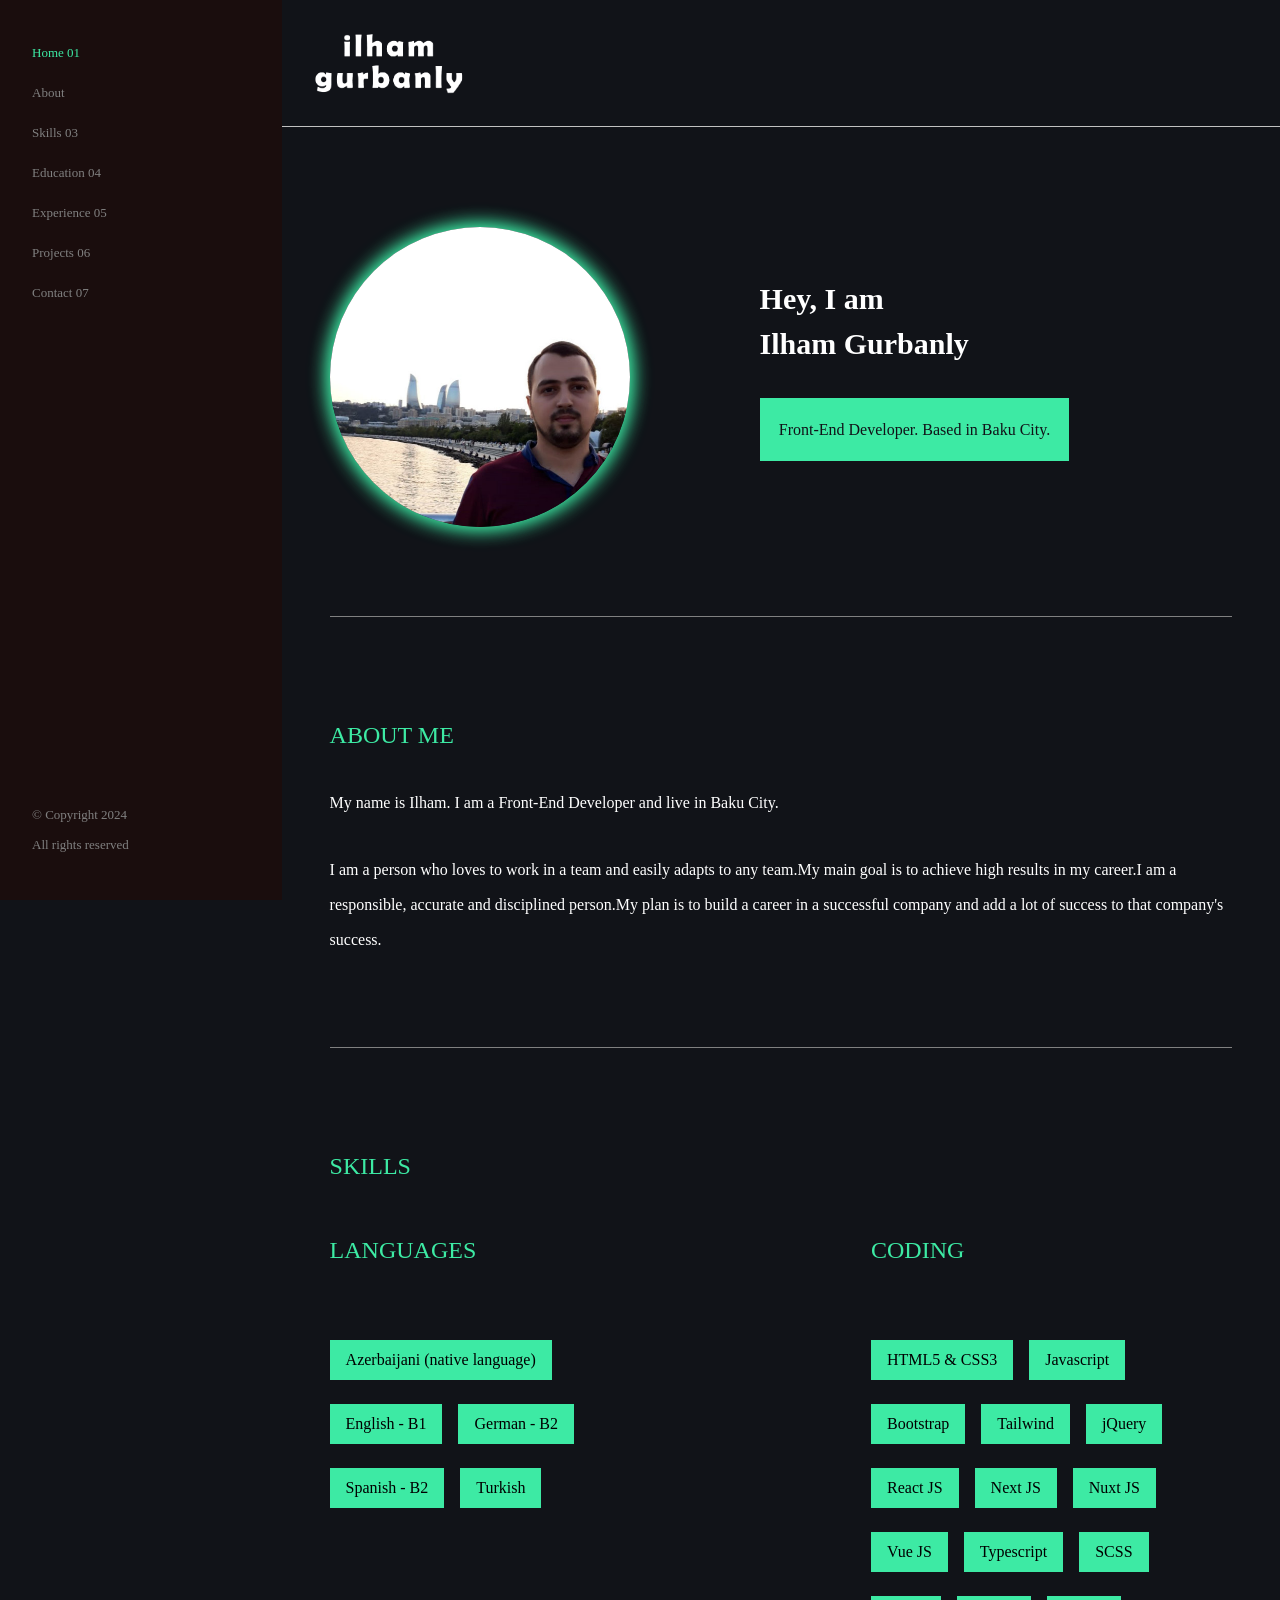
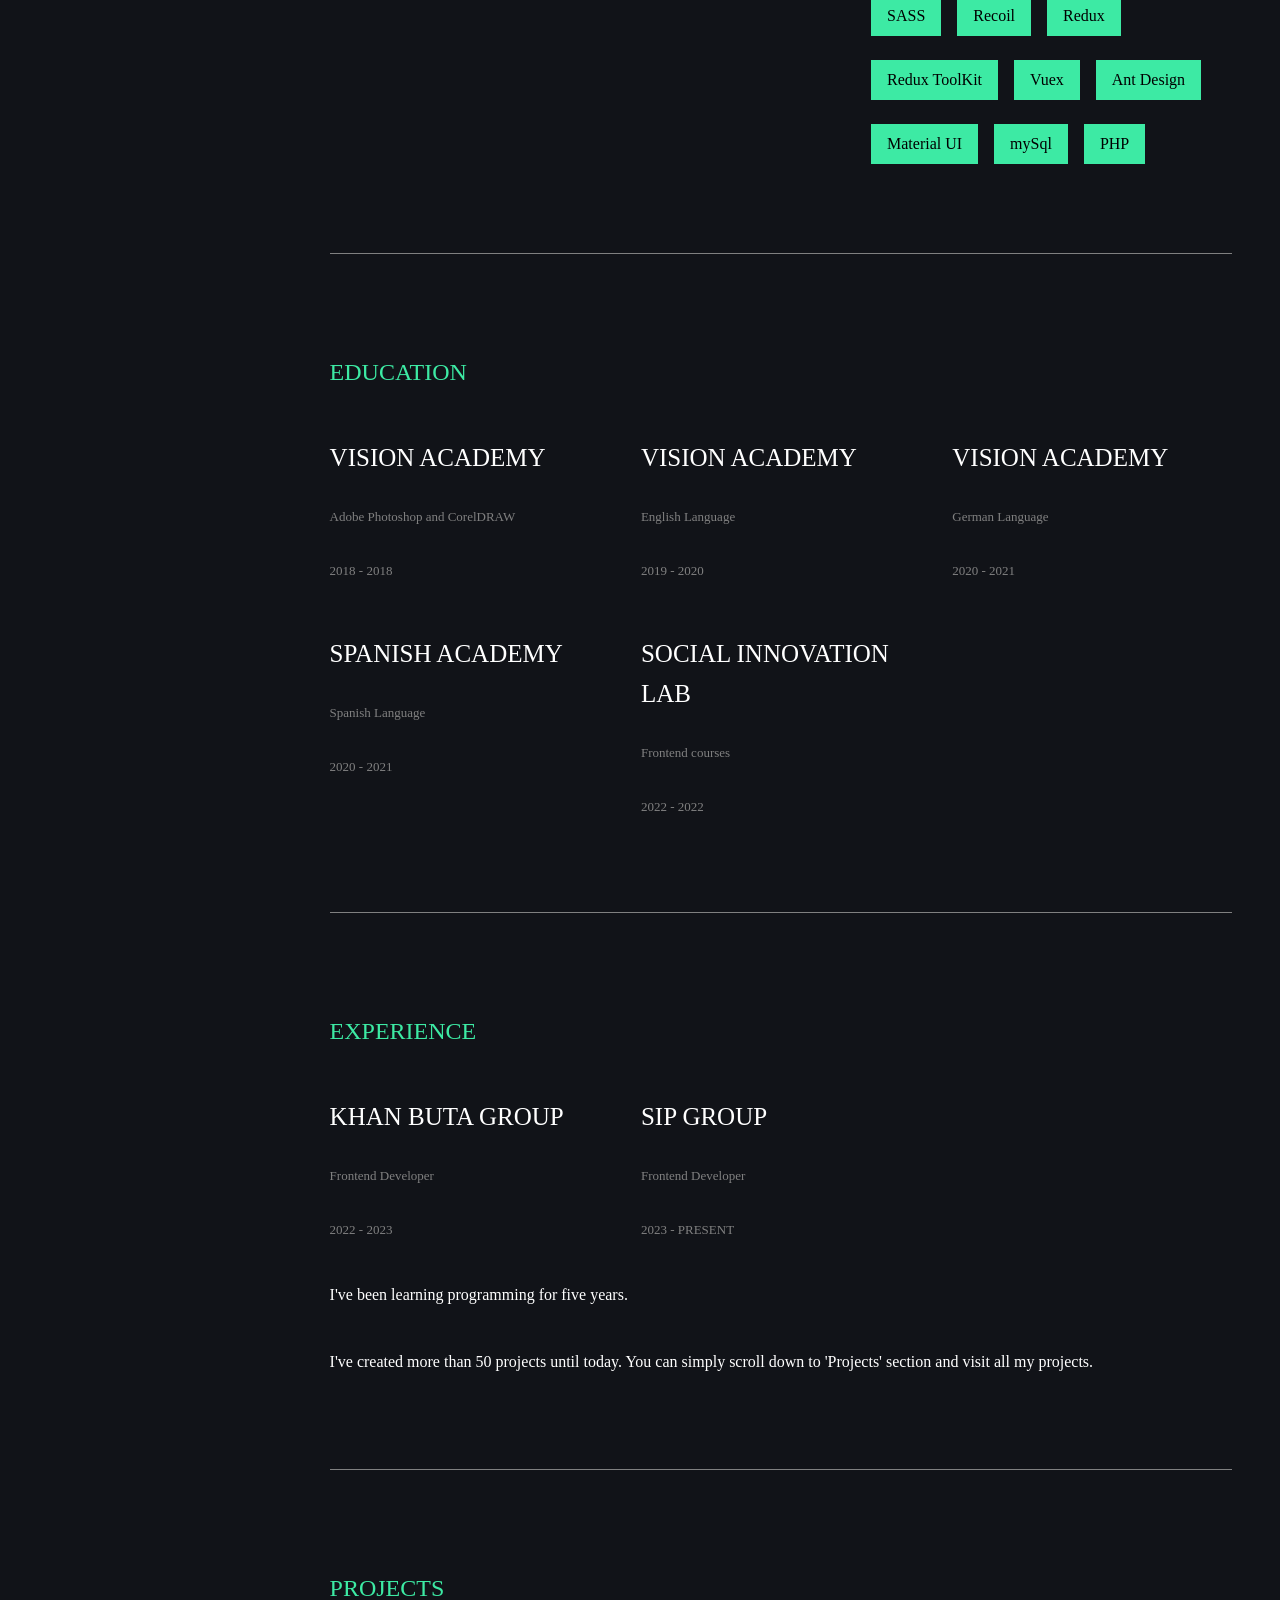
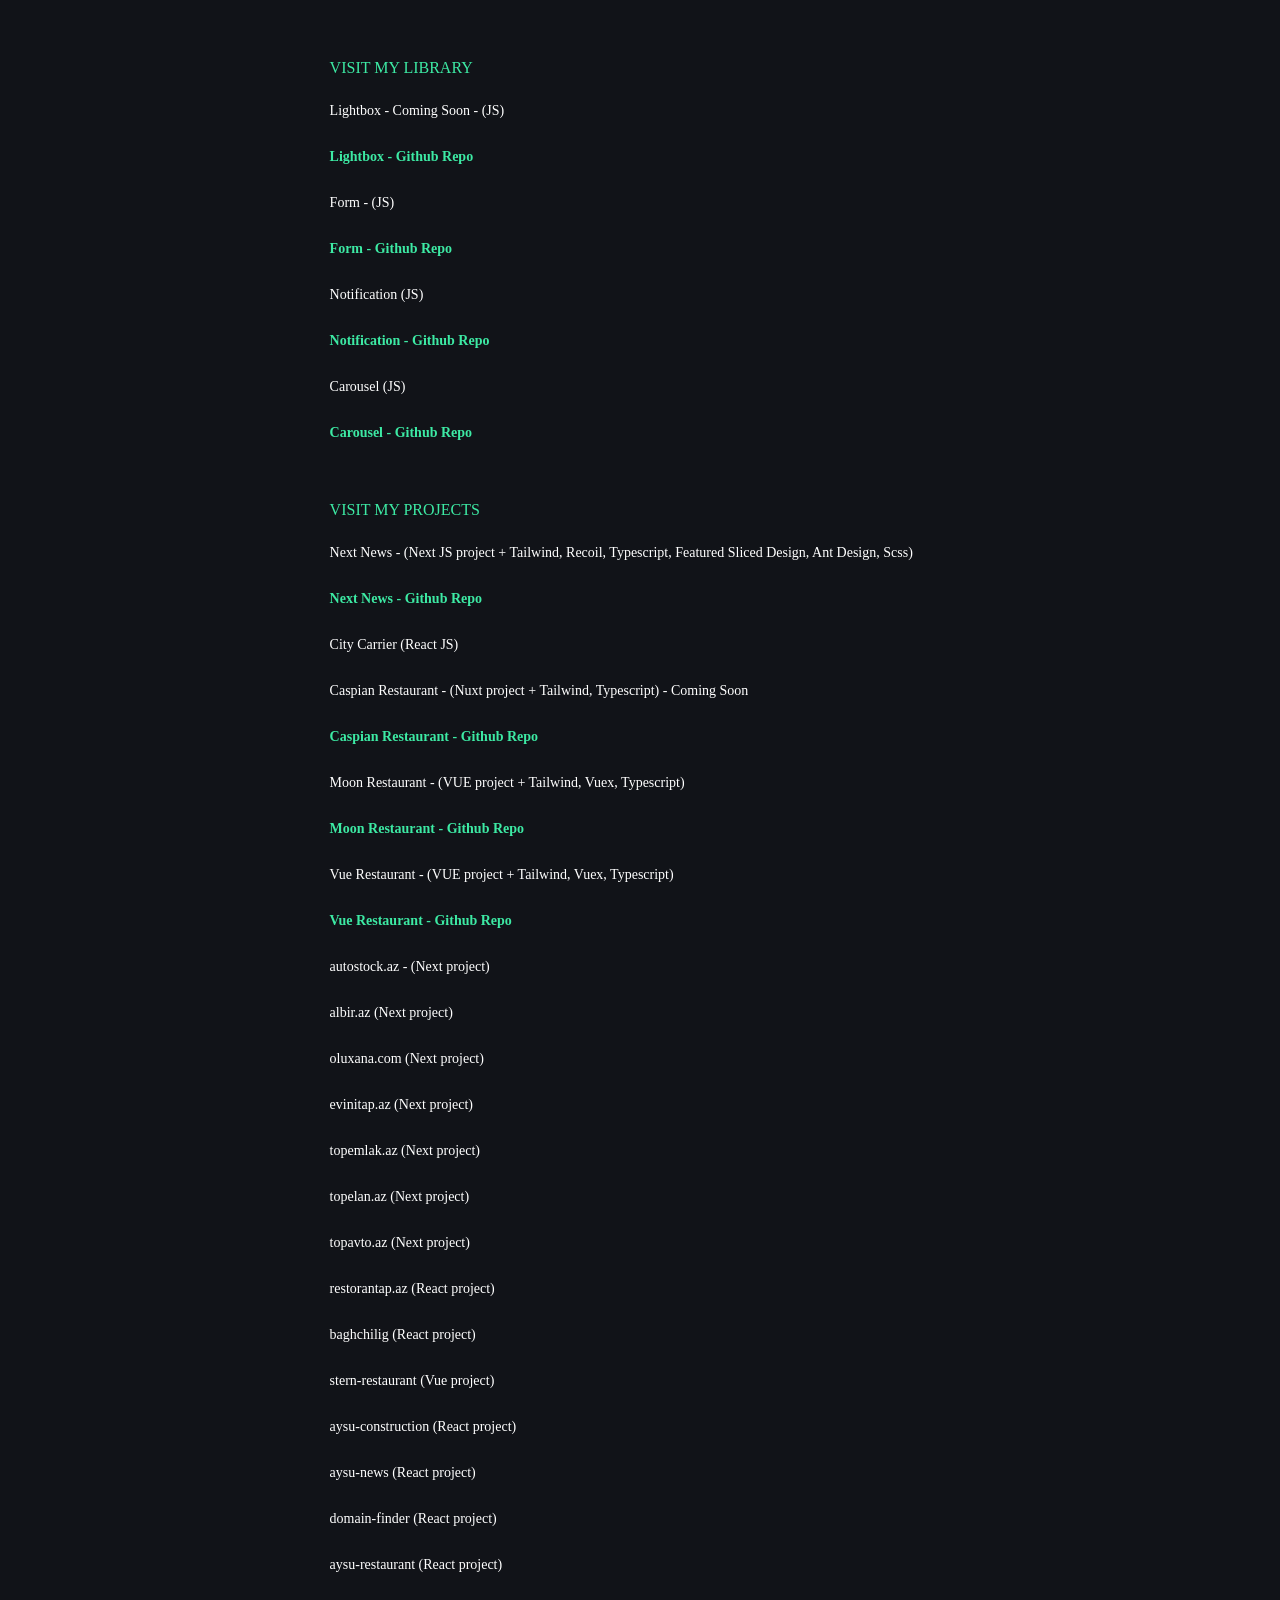
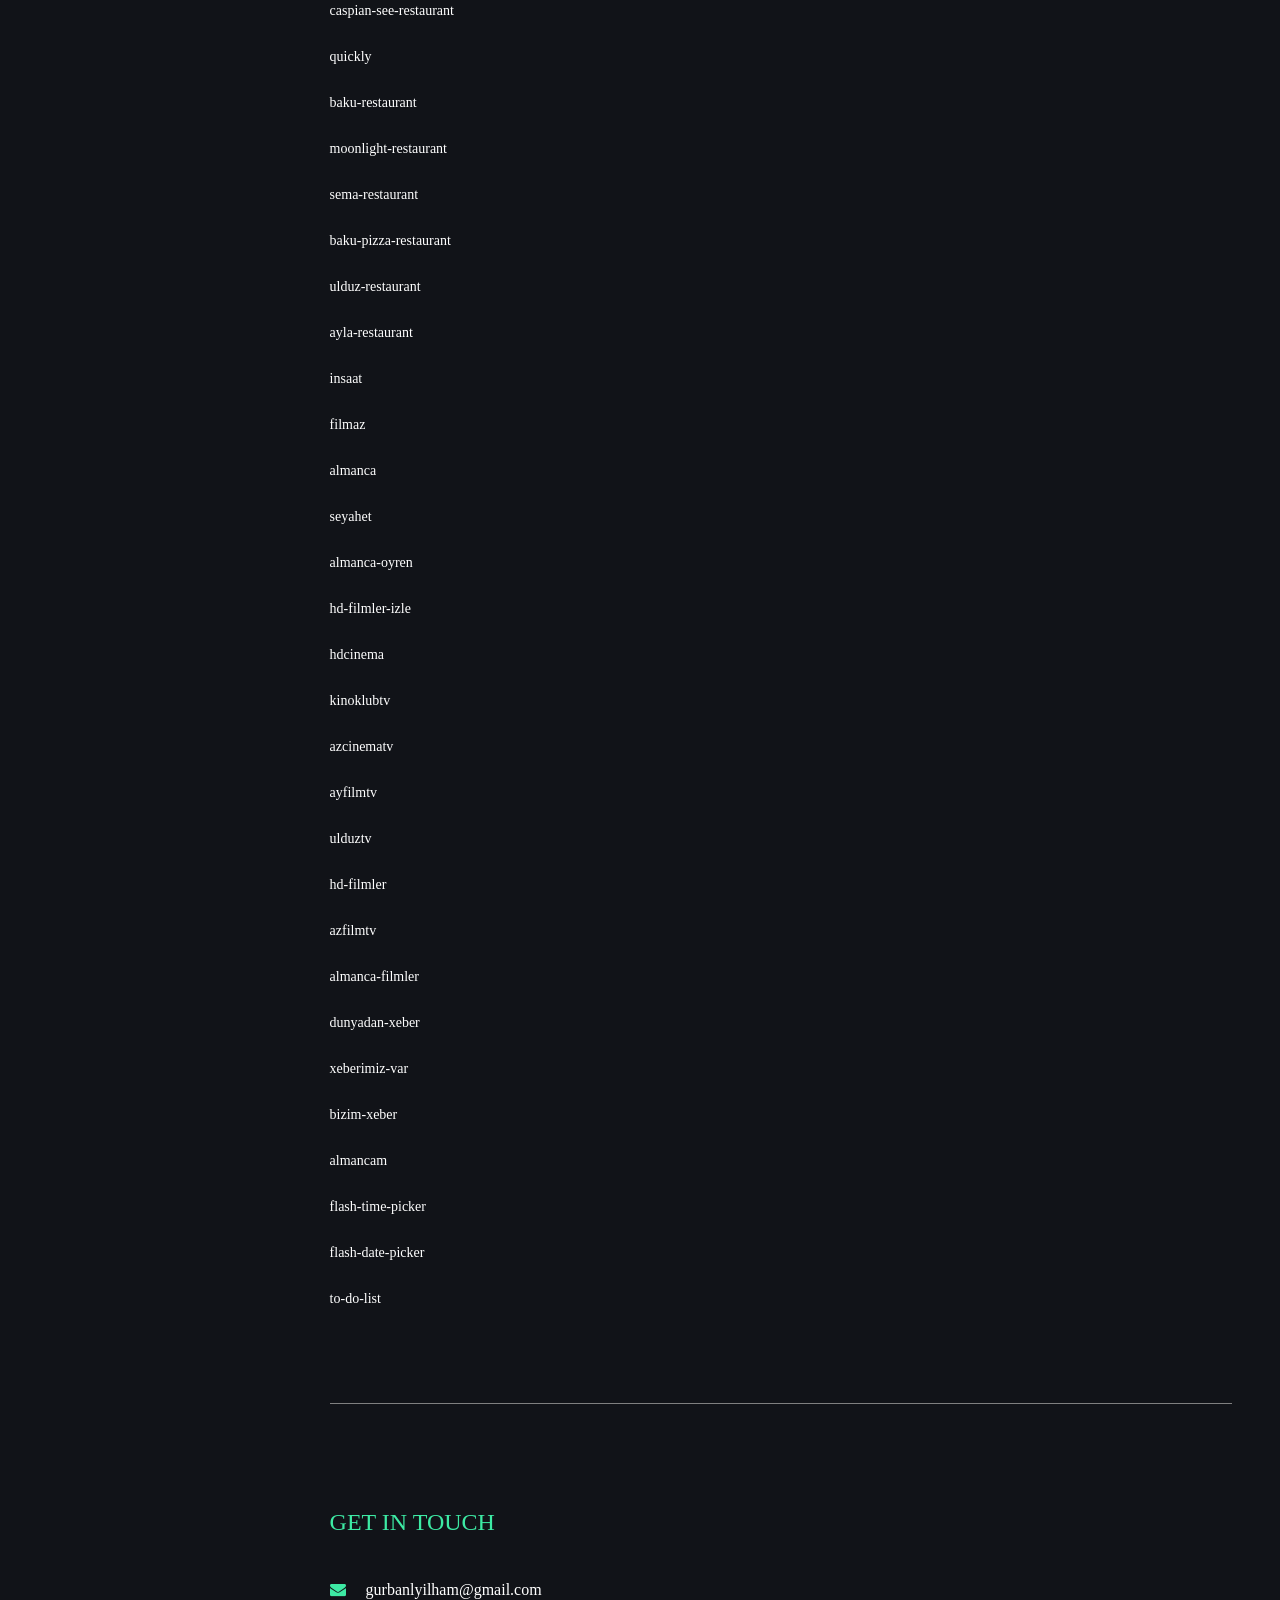
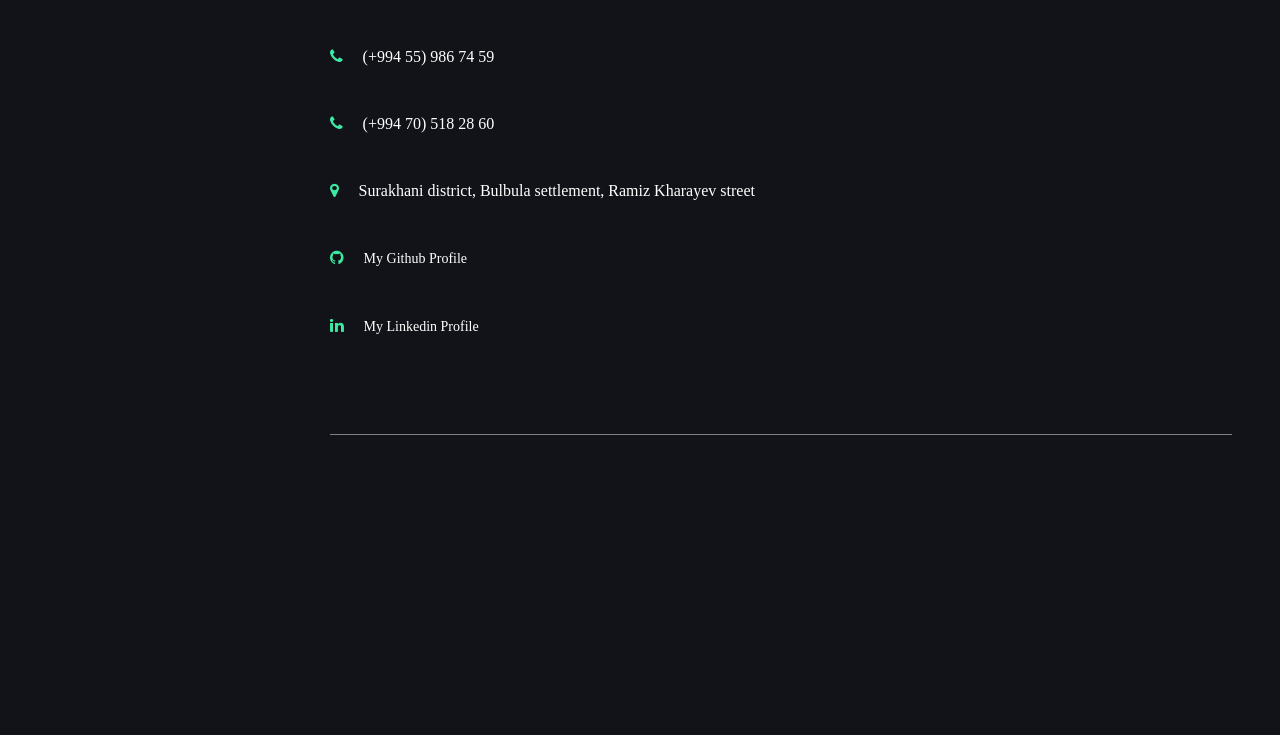
==== commit 27459487: "c-next-news" ====
--- a/index.html
+++ b/index.html
@@ -619,13 +619,13 @@
 				<li class="visit-projects-item green-title top-offset-1">VISIT MY PROJECTS</li>
 				
 				<li class="visit-projects-item">	
-					<a href="" target="_blank" class="visit-projects-link white-link">
-						Next News - Coming soon - (Next JS project + Tailwind, Recoil, Typescript, Featured Sliced Design, Ant Design)
-					</a>
-				</li>
-
-				<li class="visit-projects-item">	
-					<a href="https://github.com/ilhamgurbanly10/next-news" target="_blank" class="visit-projects-link white-link" style="font-weight: bold;color: #3deaa4">
+					<a href="https://next-news-nv.vercel.app" target="_blank" class="visit-projects-link white-link">
+						Next News - (Next JS project + Tailwind, Recoil, Typescript, Featured Sliced Design, Ant Design, Scss)
+					</a>
+				</li>
+
+				<li class="visit-projects-item">	
+					<a href="https://github.com/ilhamgurbanly10/next-news-nv" target="_blank" class="visit-projects-link white-link" style="font-weight: bold;color: #3deaa4">
 						Next News - Github Repo 
 					</a>
 				</li>
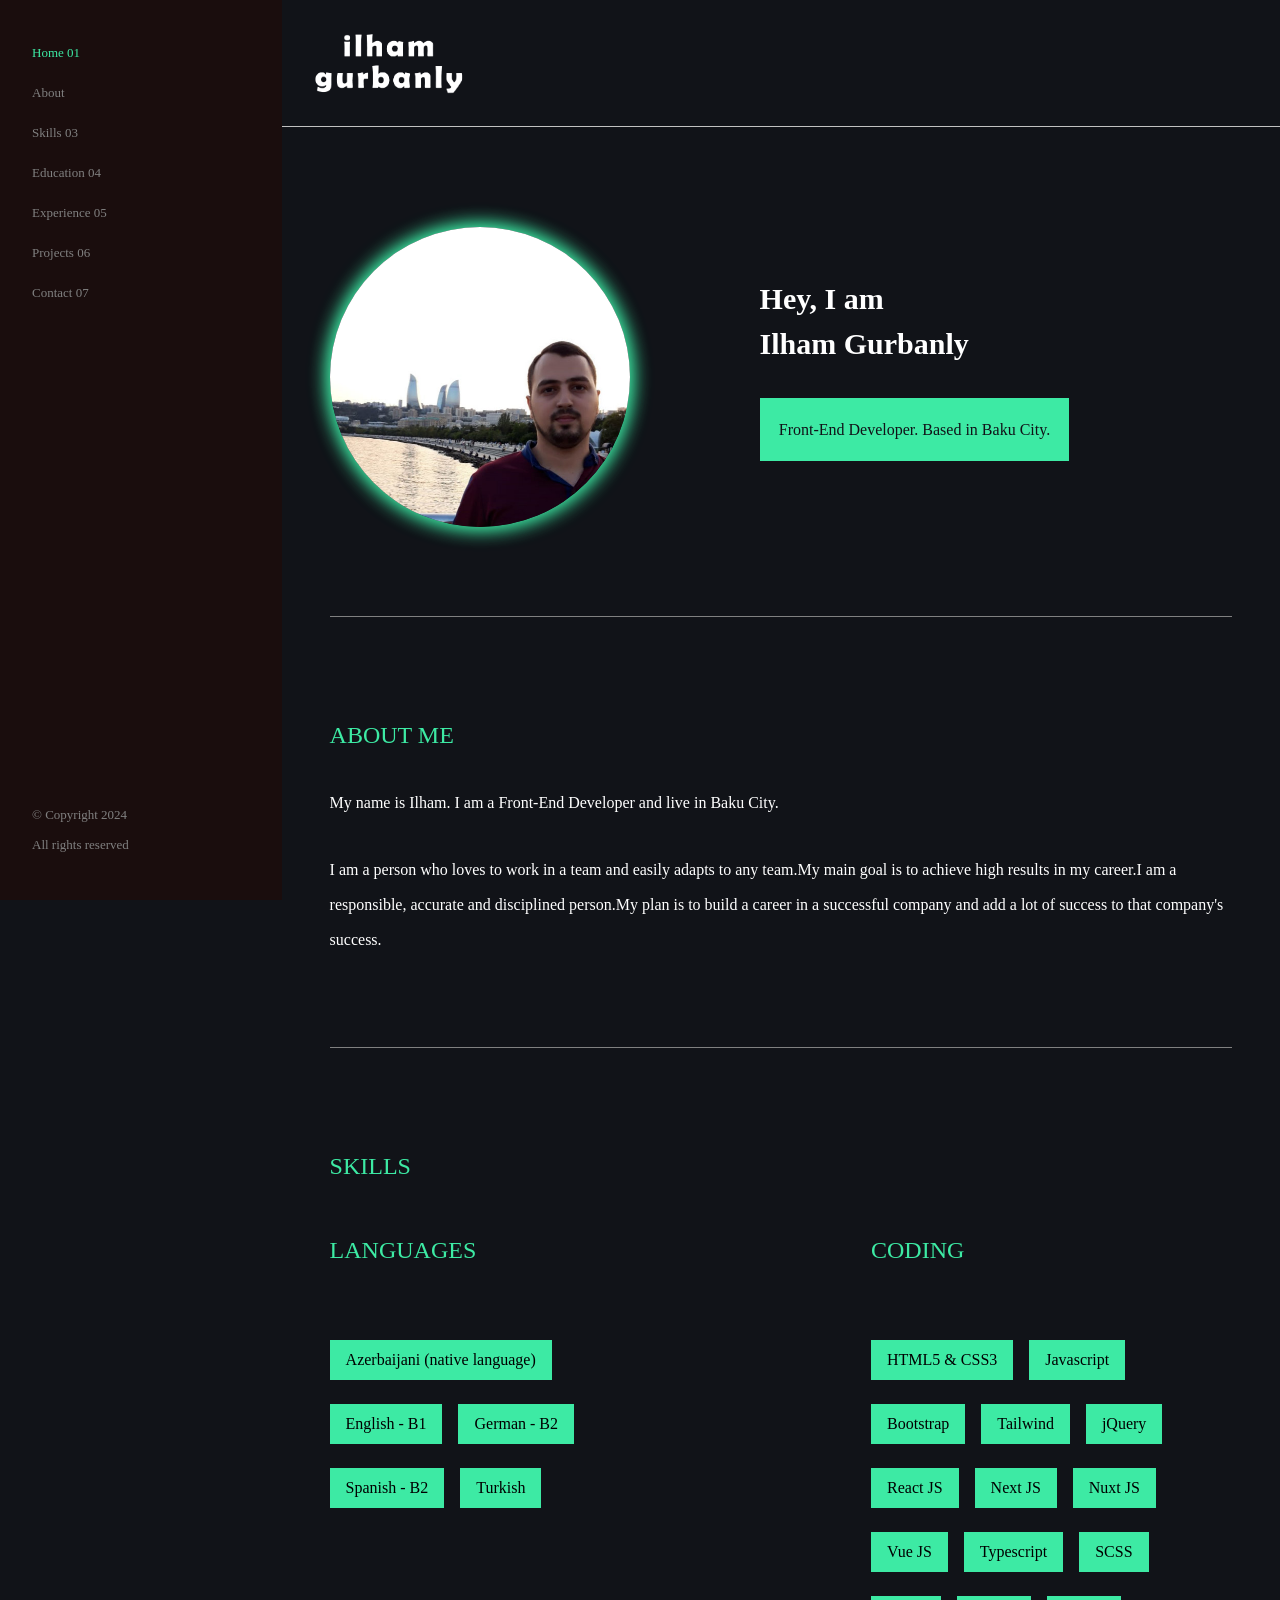
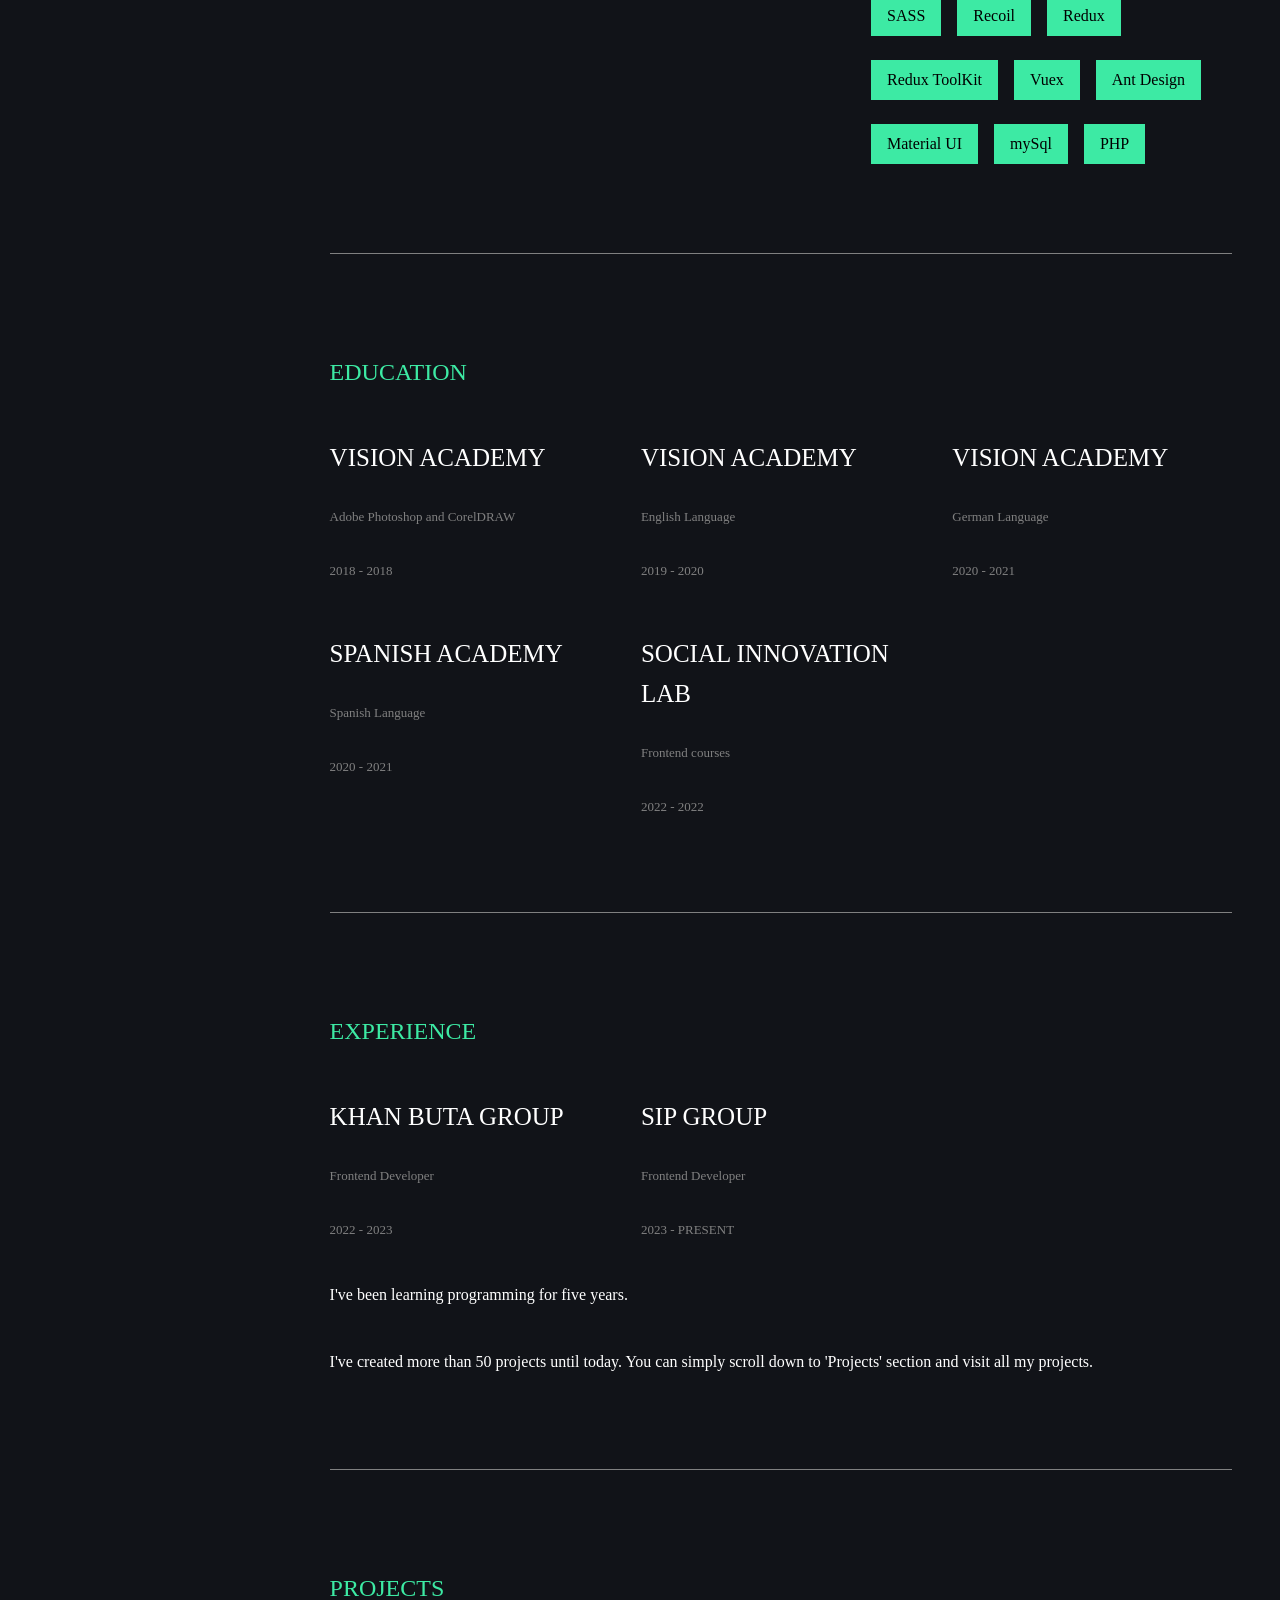
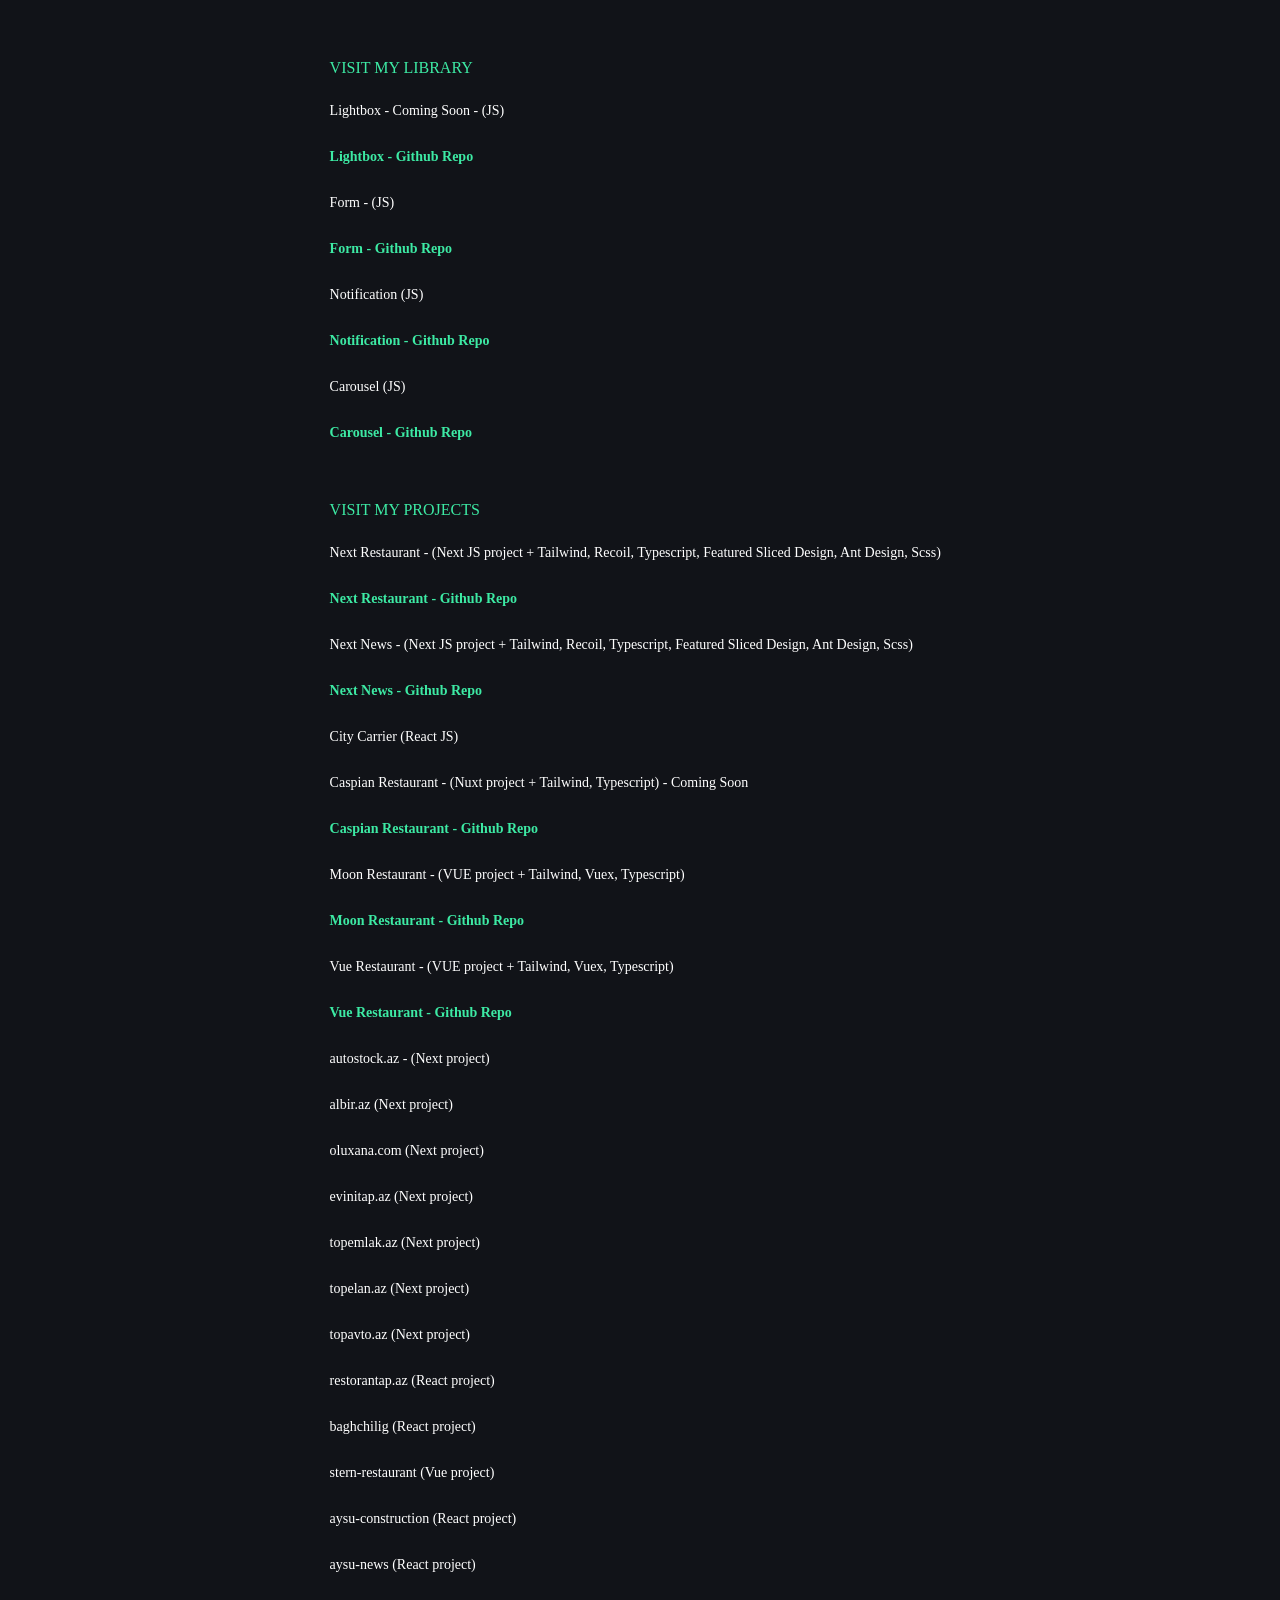
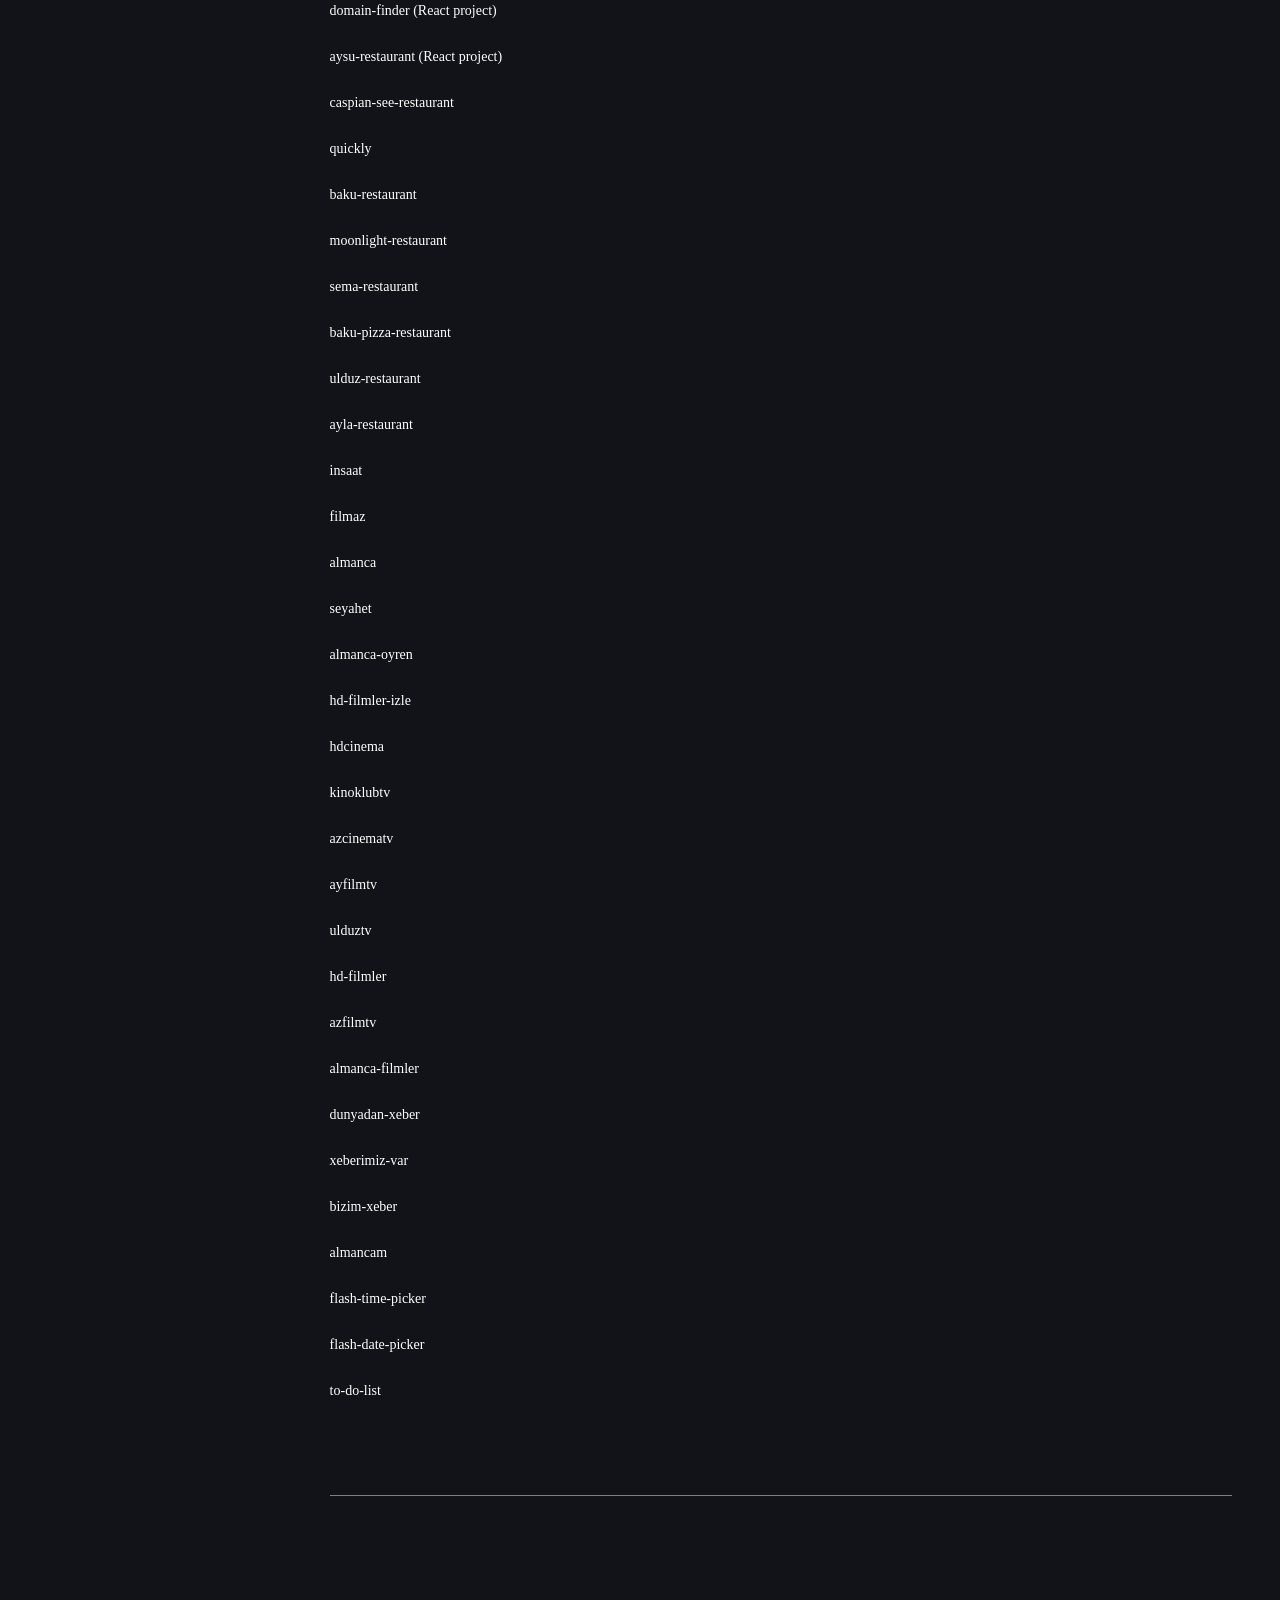
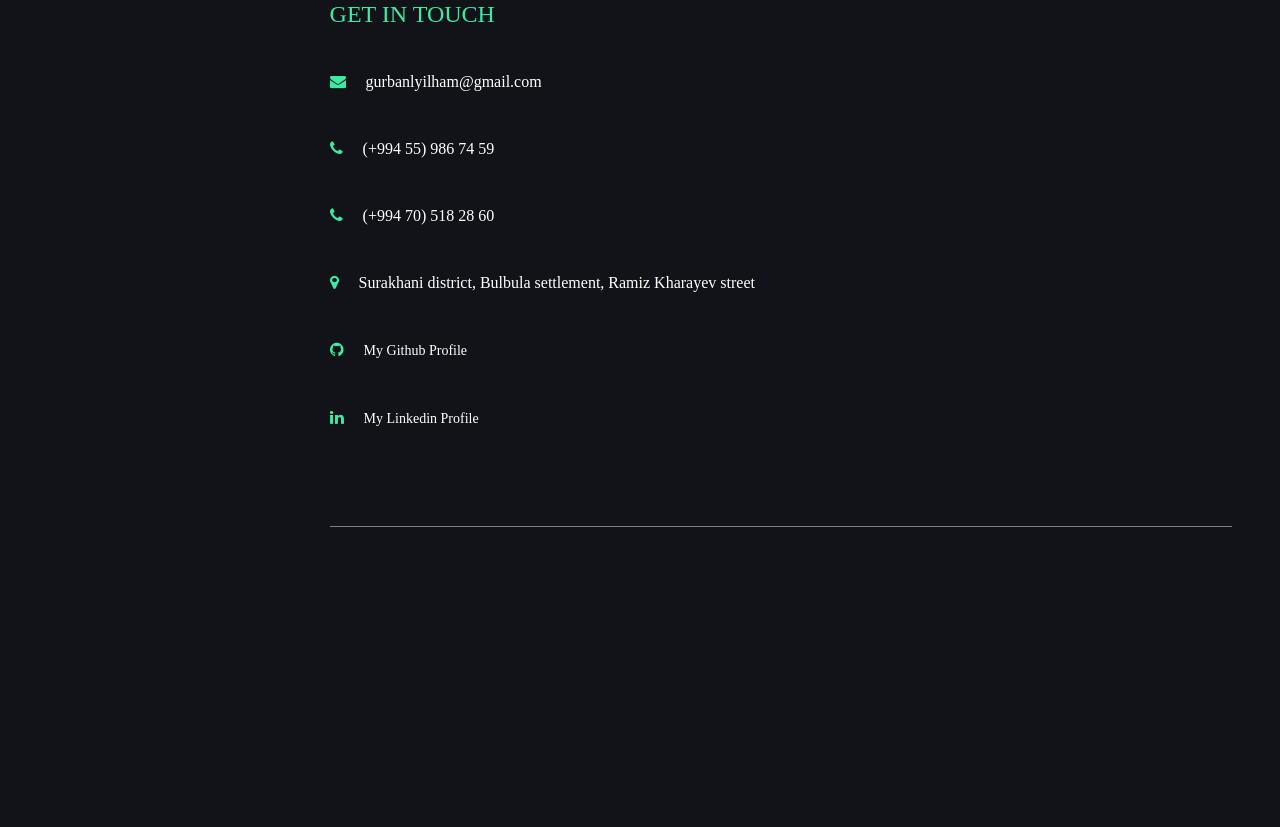
==== commit ff1c9b47: "c-next-restaurant" ====
--- a/index.html
+++ b/index.html
@@ -619,6 +619,18 @@
 				<li class="visit-projects-item green-title top-offset-1">VISIT MY PROJECTS</li>
 				
 				<li class="visit-projects-item">	
+					<a href="https://next-restaurant-nv.vercel.app" target="_blank" class="visit-projects-link white-link">
+						Next Restaurant - (Next JS project + Tailwind, Recoil, Typescript, Featured Sliced Design, Ant Design, Scss)
+					</a>
+				</li>
+
+				<li class="visit-projects-item">	
+					<a href="https://github.com/ilhamgurbanly10/next-restaurant-nv" target="_blank" class="visit-projects-link white-link" style="font-weight: bold;color: #3deaa4">
+						Next Restaurant - Github Repo 
+					</a>
+				</li>
+
+				<li class="visit-projects-item">	
 					<a href="https://next-news-nv.vercel.app" target="_blank" class="visit-projects-link white-link">
 						Next News - (Next JS project + Tailwind, Recoil, Typescript, Featured Sliced Design, Ant Design, Scss)
 					</a>
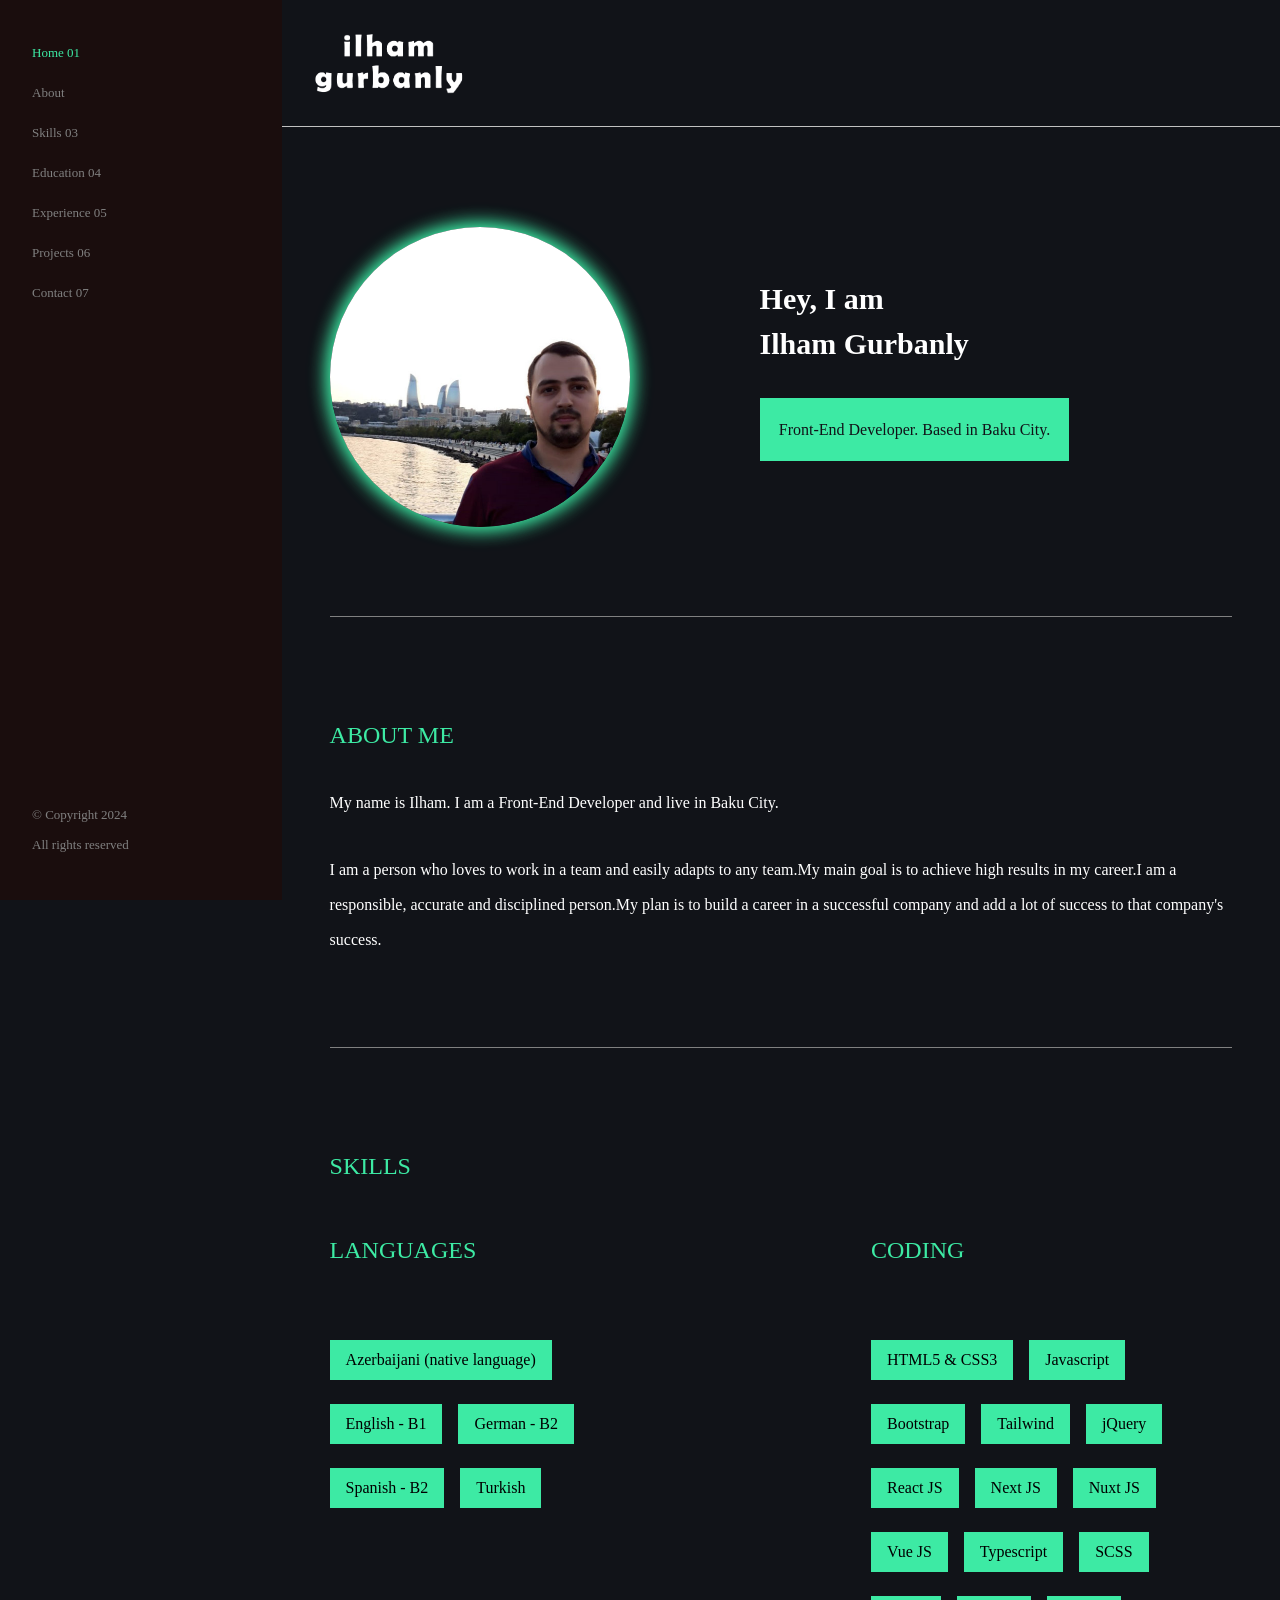
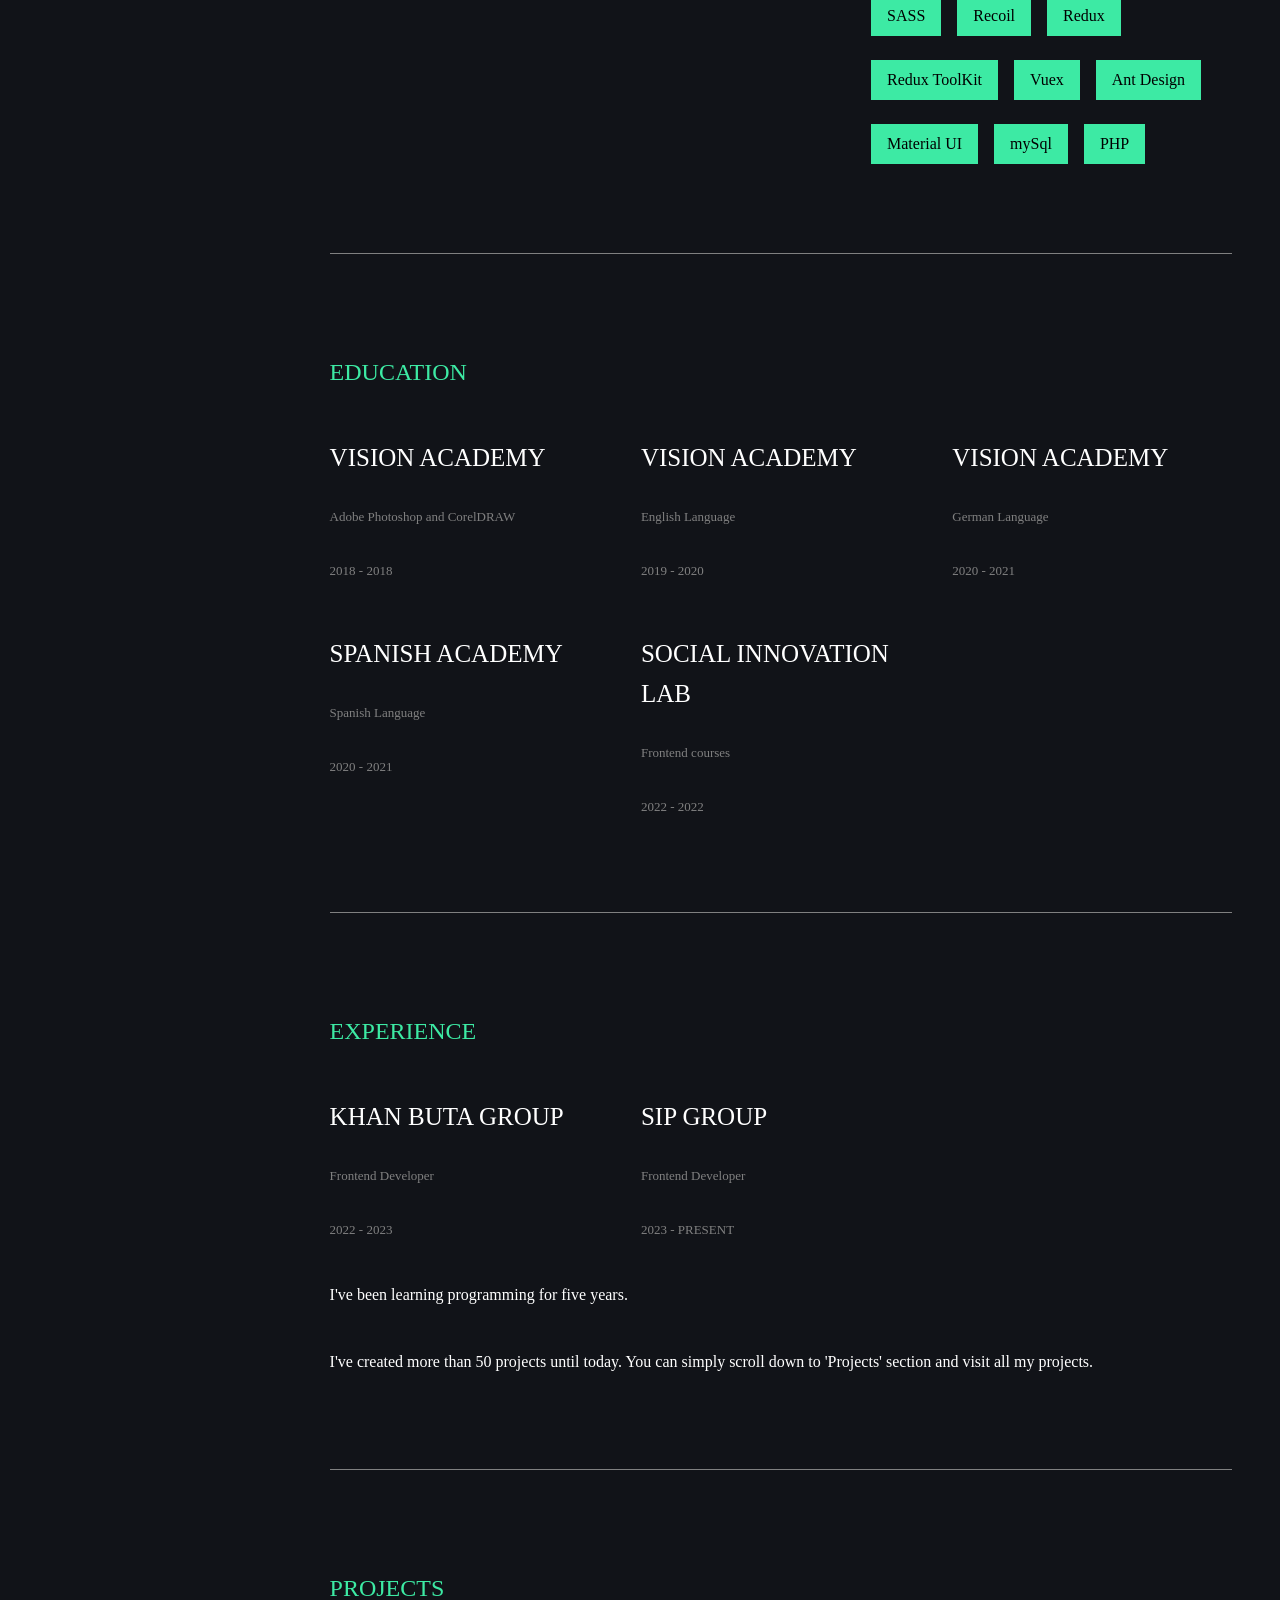
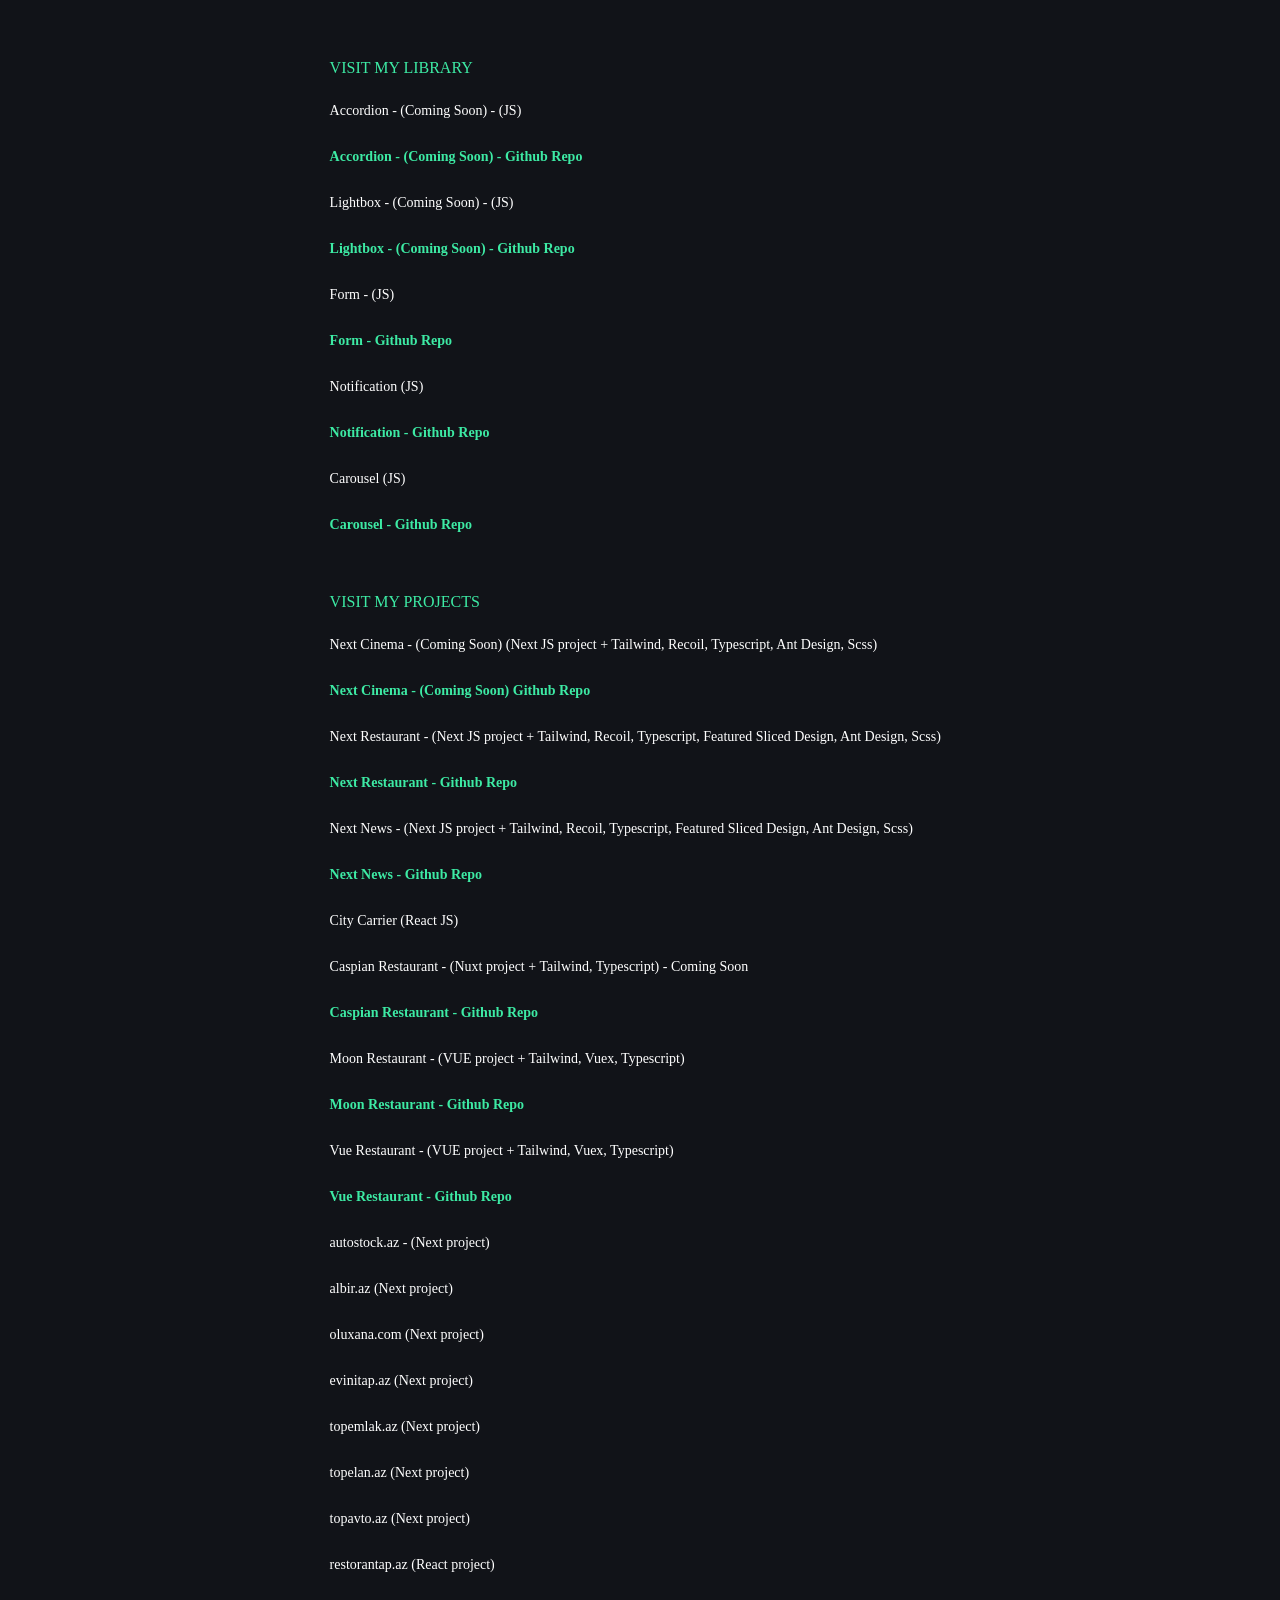
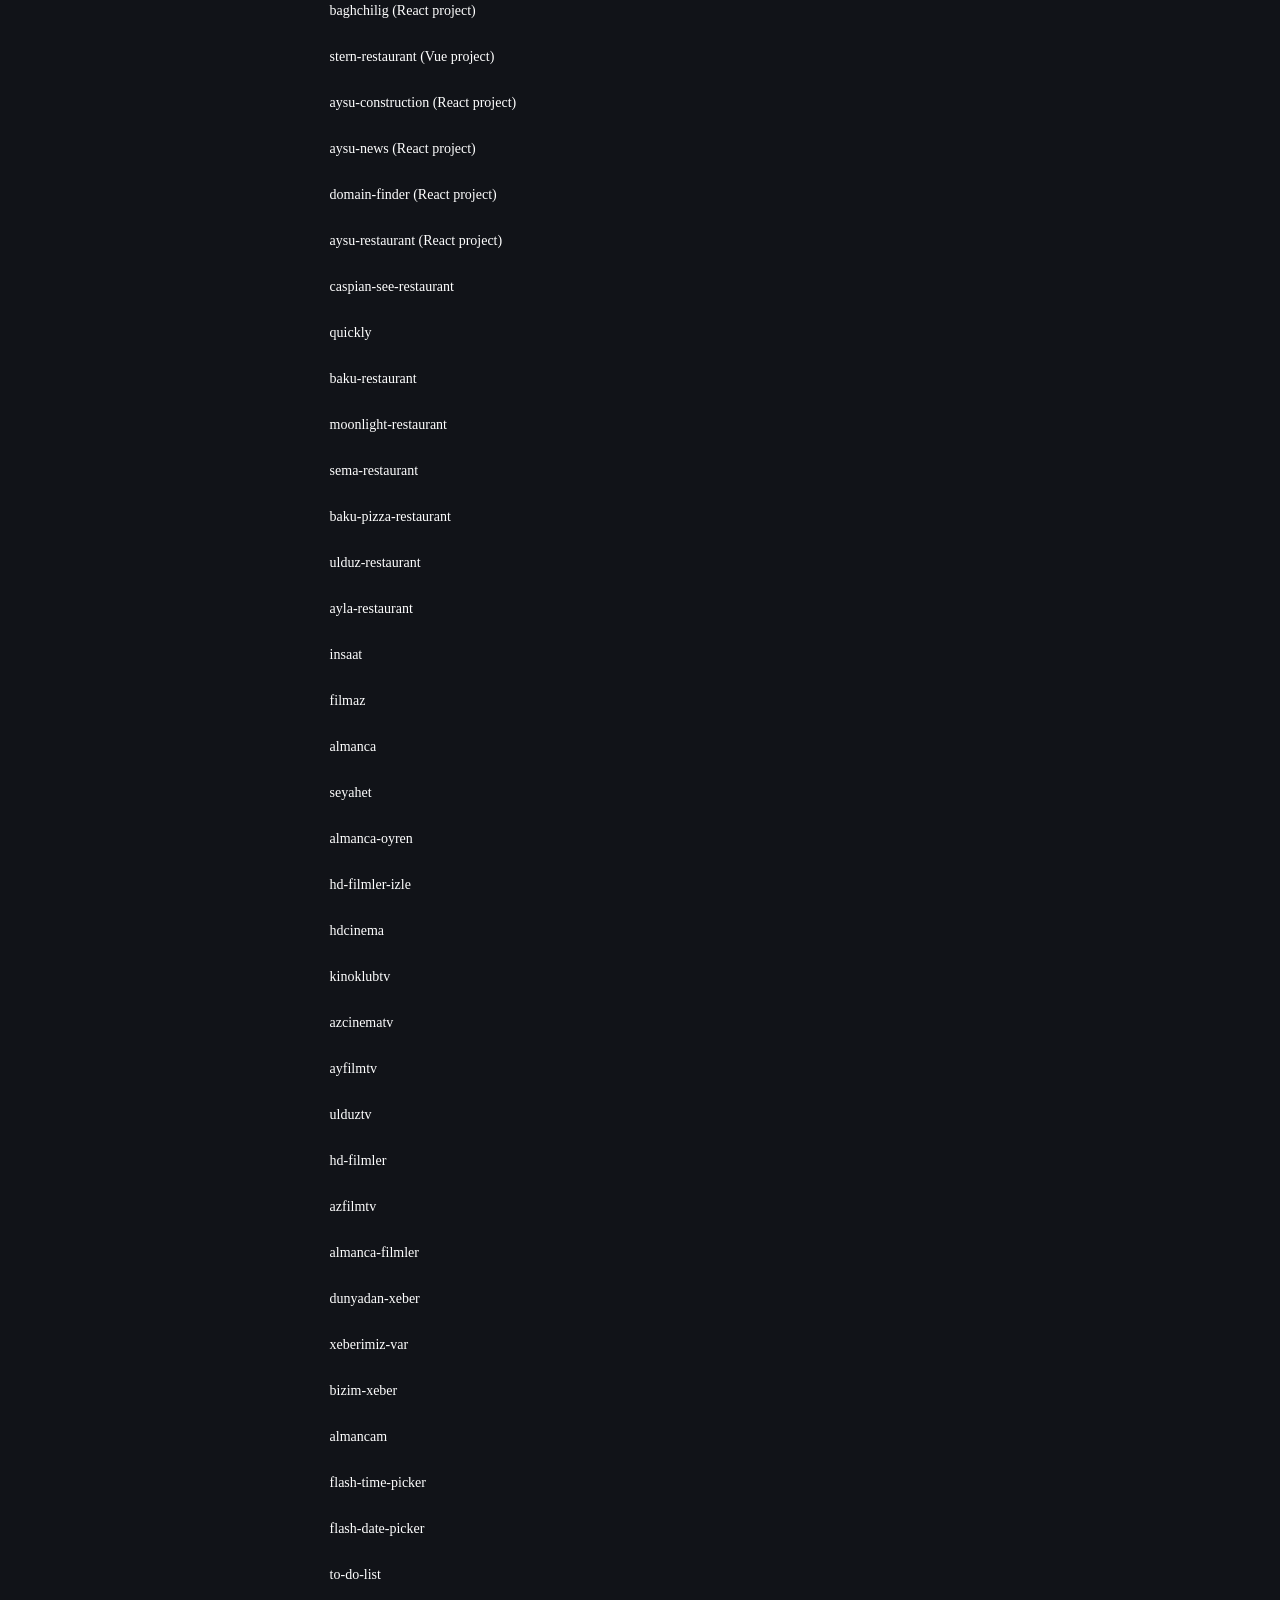
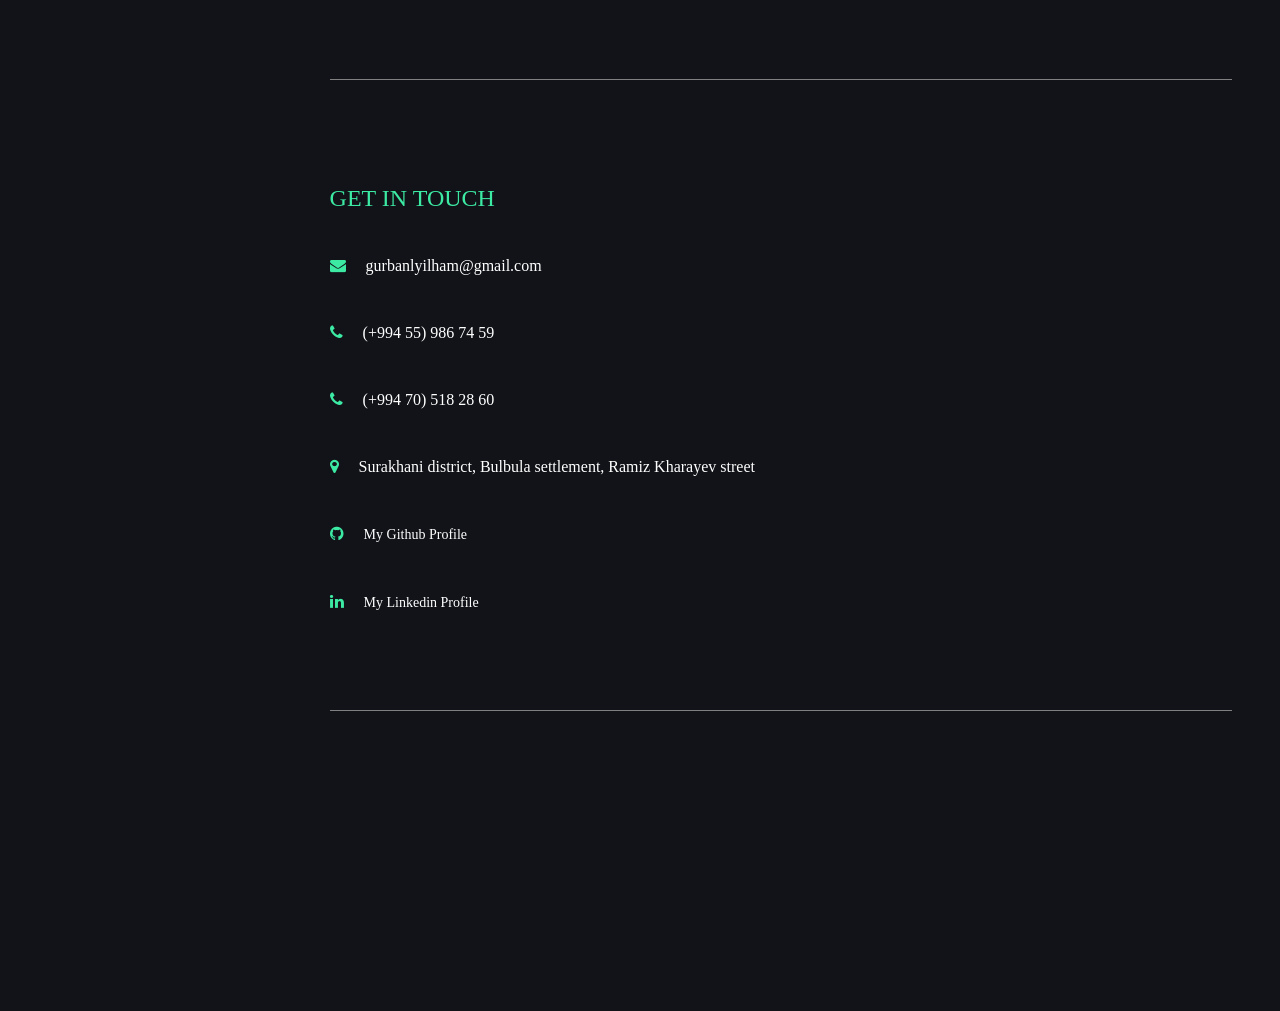
==== commit 1d870c3c: "c-new-projects" ====
--- a/index.html
+++ b/index.html
@@ -562,14 +562,26 @@
 				<li class="visit-projects-item green-title top-offset-1">VISIT MY LIBRARY</li>
 				
 				<li class="visit-projects-item">	
+					<a href="https://ilhamgurbanly10.github.io/i-accordion/" target="_blank" class="visit-projects-link white-link">
+						Accordion - (Coming Soon) - (JS)
+					</a>
+				</li>
+
+				<li class="visit-projects-item">	
+					<a href="https://github.com/ilhamgurbanly10/i-accordion" target="_blank" class="visit-projects-link white-link" style="font-weight: bold;color: #3deaa4">
+						Accordion - (Coming Soon) - Github Repo 
+					</a>
+				</li>
+
+				<li class="visit-projects-item">	
 					<a href="https://ilhamgurbanly10.github.io/i-lightbox/" target="_blank" class="visit-projects-link white-link">
-						Lightbox - Coming Soon - (JS)
+						Lightbox - (Coming Soon) - (JS)
 					</a>
 				</li>
 
 				<li class="visit-projects-item">	
 					<a href="https://github.com/ilhamgurbanly10/i-lightbox" target="_blank" class="visit-projects-link white-link" style="font-weight: bold;color: #3deaa4">
-						Lightbox - Github Repo 
+						Lightbox - (Coming Soon) - Github Repo 
 					</a>
 				</li>
 
@@ -610,14 +622,24 @@
 					</a>
 				</li>
 
-				
-
 			</ul>
 
 			<ul class="visit-projects-list list">
 				
 				<li class="visit-projects-item green-title top-offset-1">VISIT MY PROJECTS</li>
 				
+				<li class="visit-projects-item">	
+					<a href="https://github.com/ilhamgurbanly10/next-cinema" target="_blank" class="visit-projects-link white-link">
+						Next Cinema - (Coming Soon) (Next JS project + Tailwind, Recoil, Typescript, Ant Design, Scss)
+					</a>
+				</li>
+
+				<li class="visit-projects-item">	
+					<a href="https://github.com/ilhamgurbanly10/next-cinema" target="_blank" class="visit-projects-link white-link" style="font-weight: bold;color: #3deaa4">
+						Next Cinema - (Coming Soon) Github Repo 
+					</a>
+				</li>
+
 				<li class="visit-projects-item">	
 					<a href="https://next-restaurant-nv.vercel.app" target="_blank" class="visit-projects-link white-link">
 						Next Restaurant - (Next JS project + Tailwind, Recoil, Typescript, Featured Sliced Design, Ant Design, Scss)
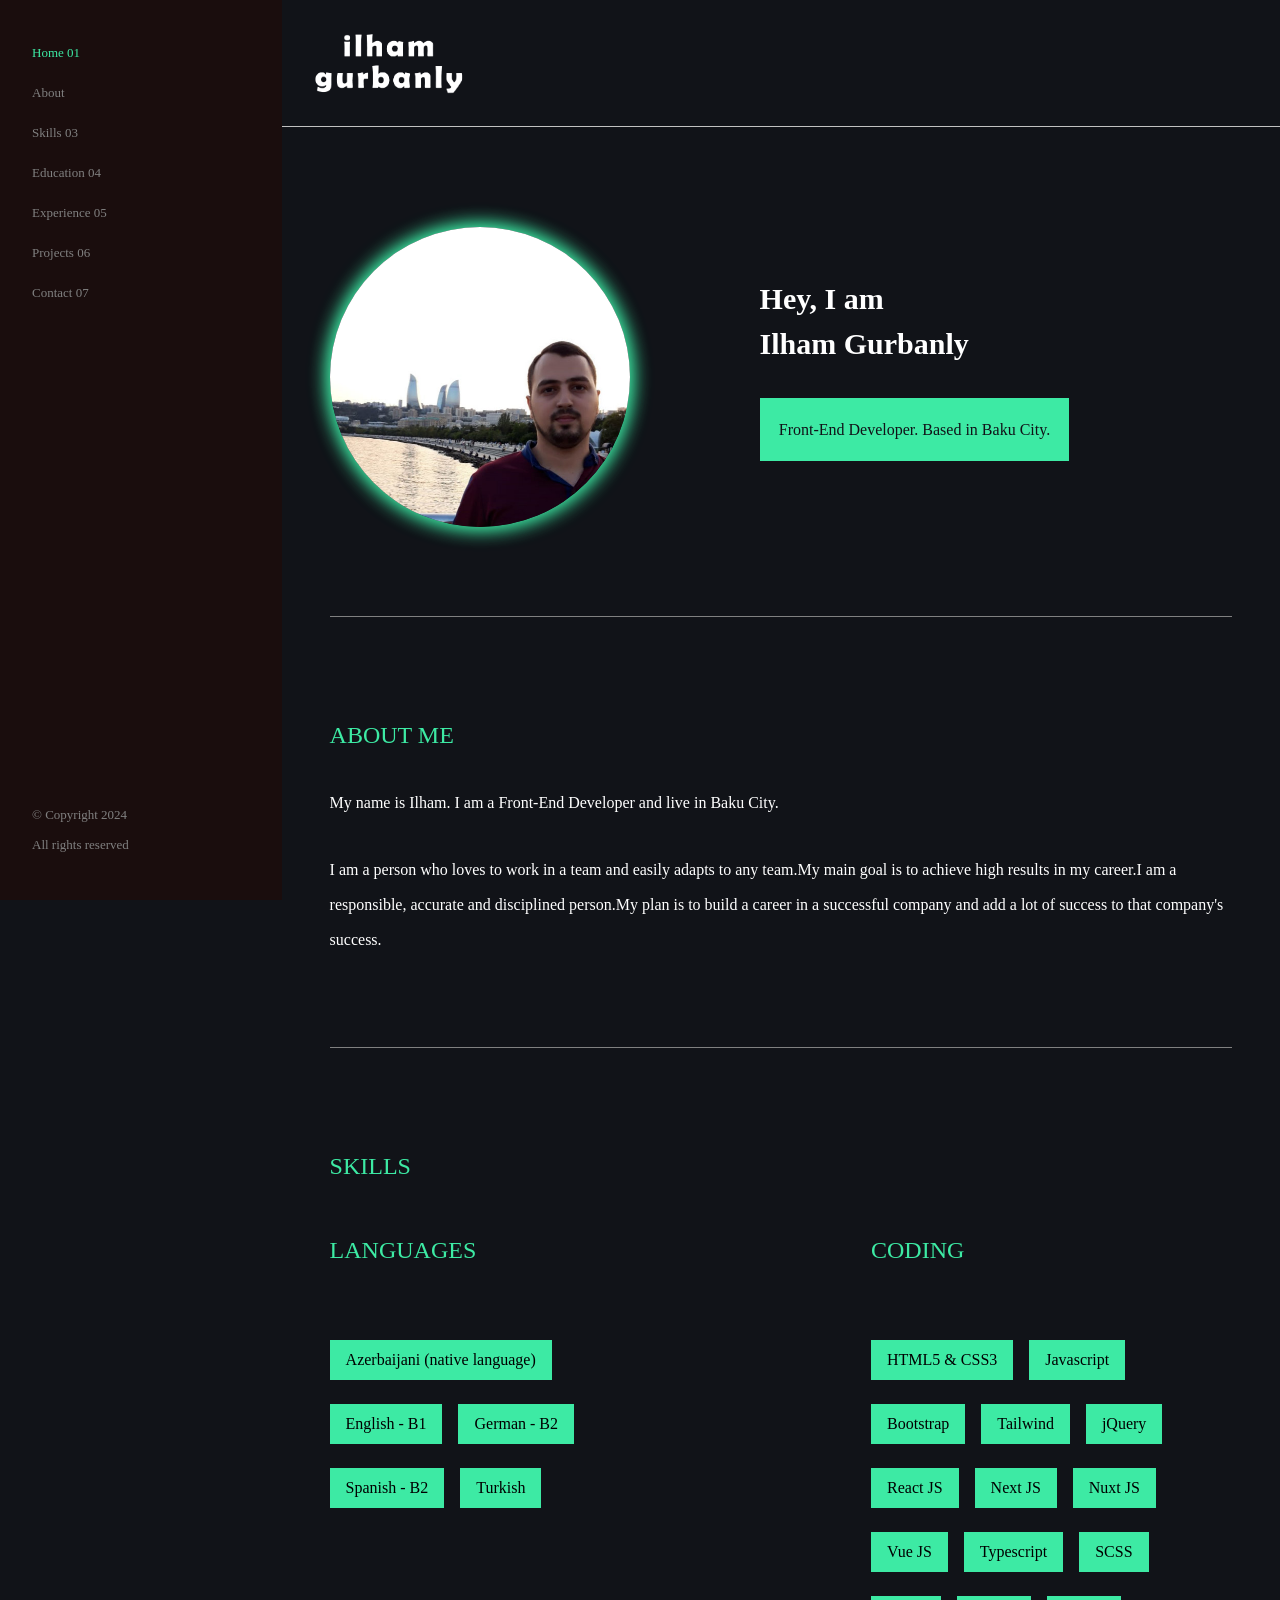
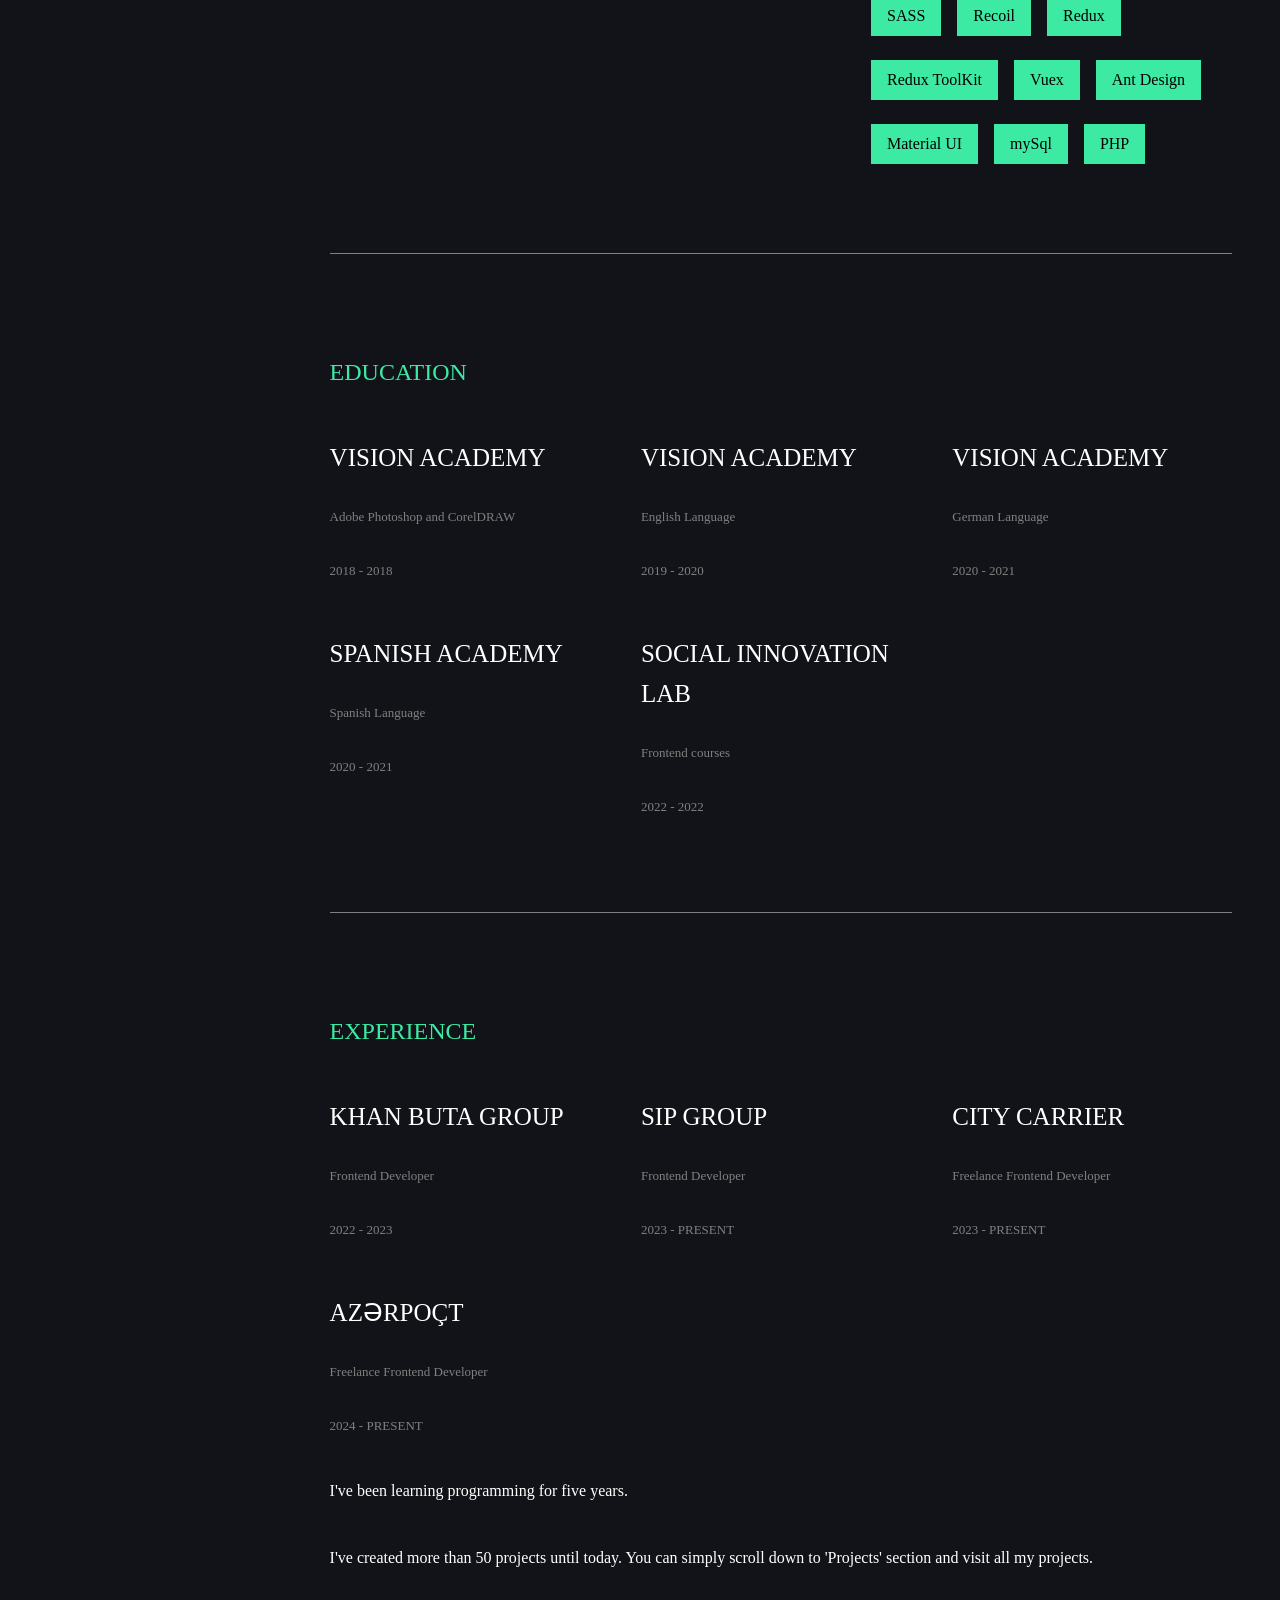
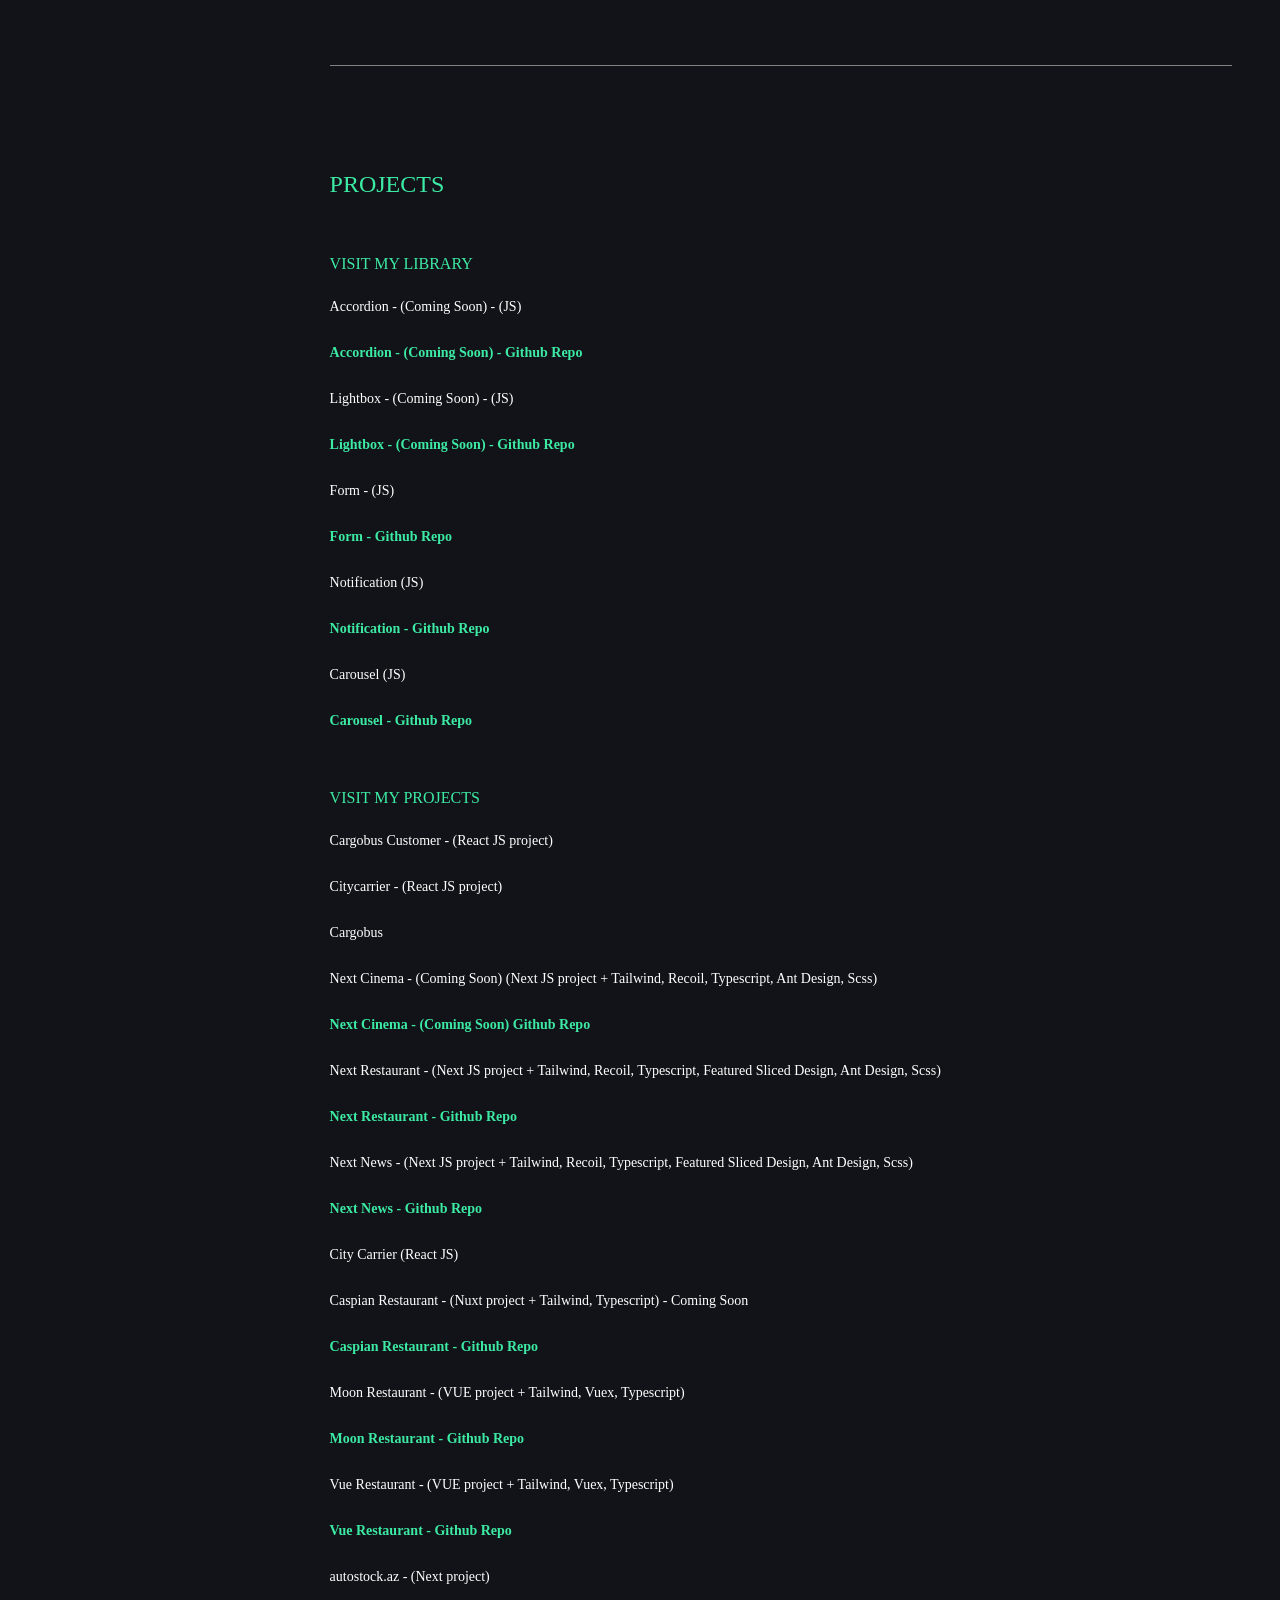
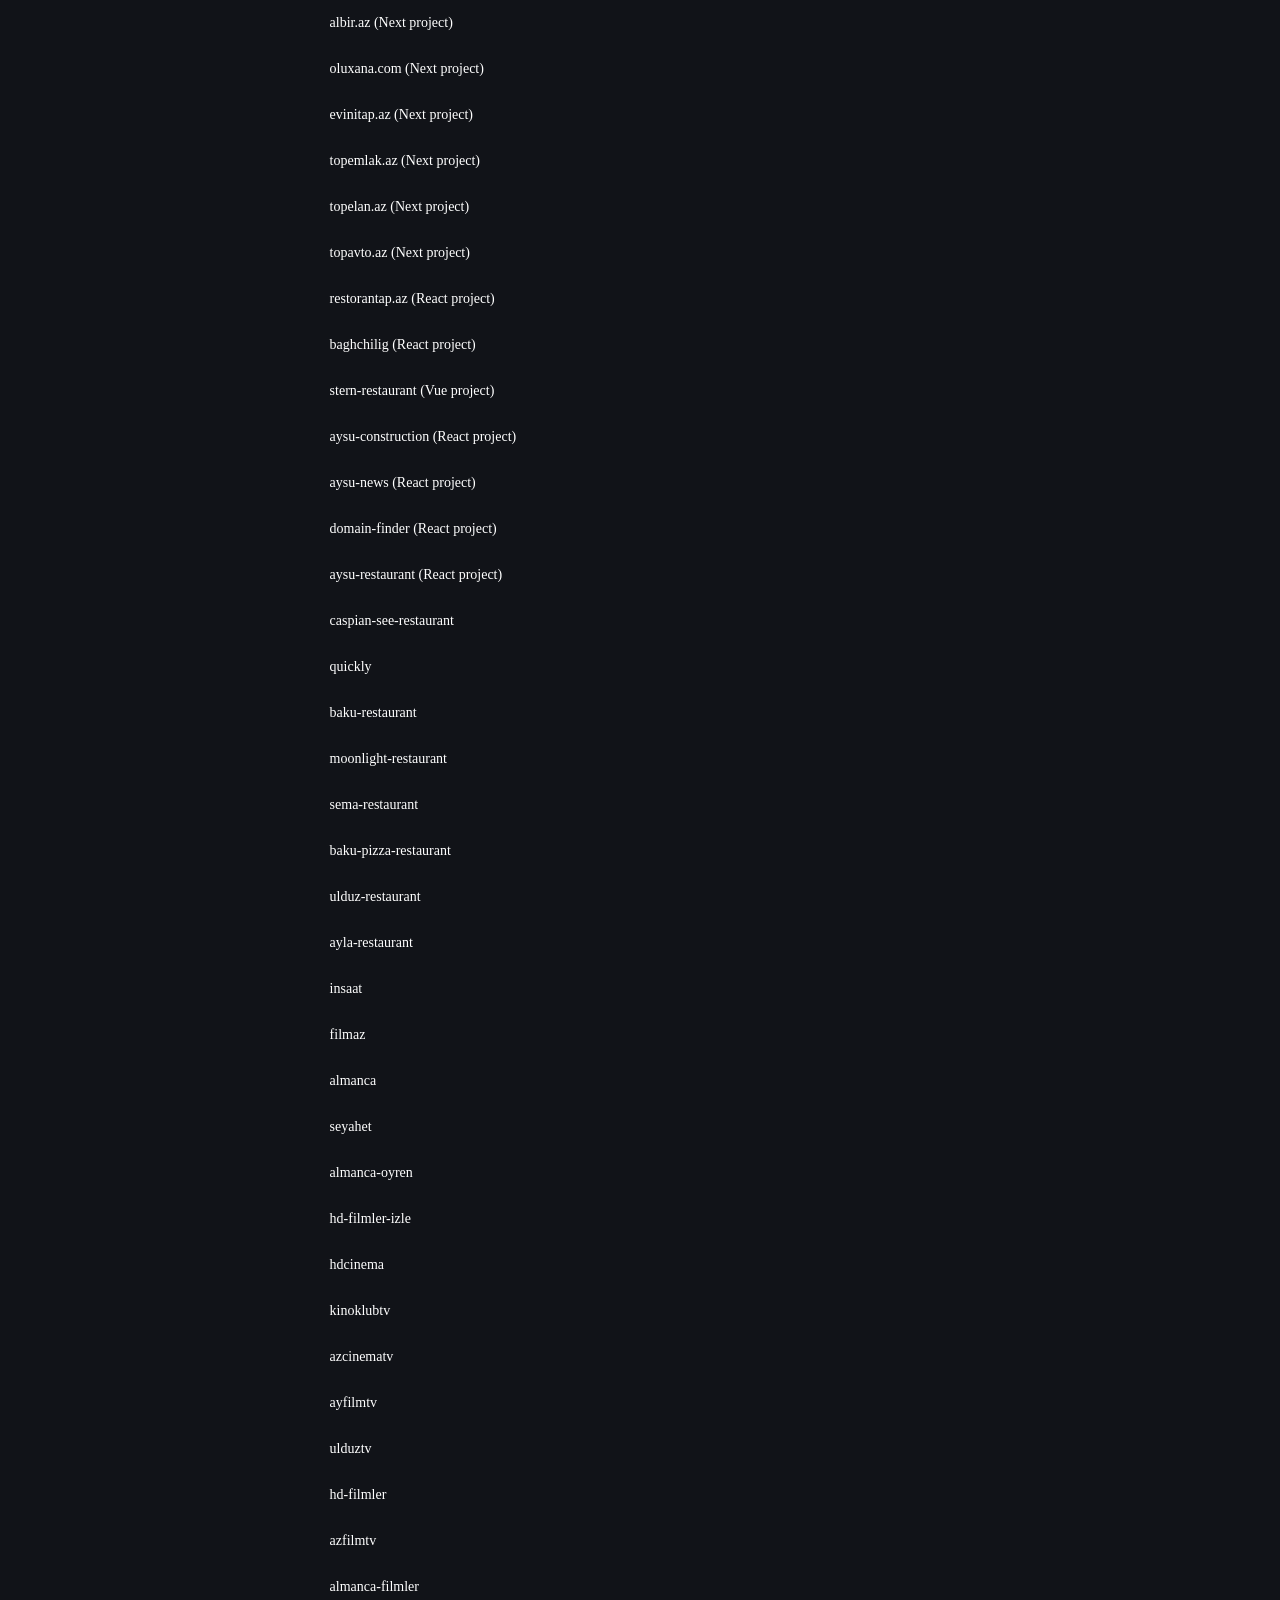
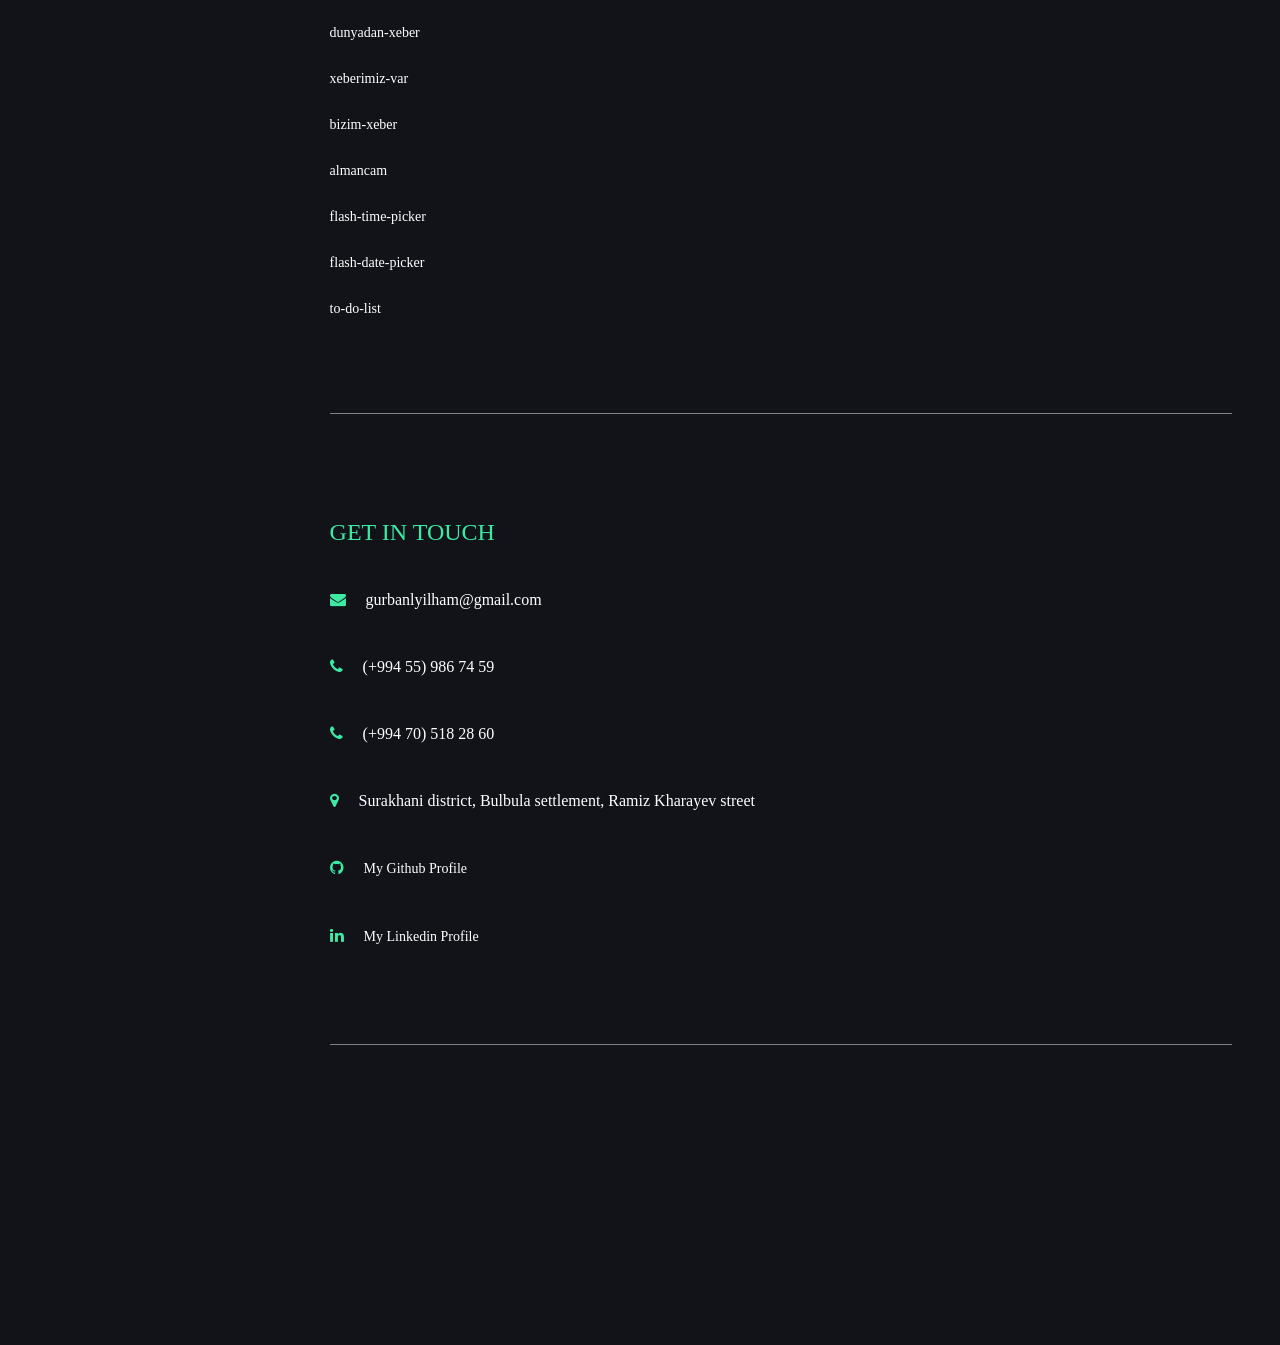
==== commit d6db61de: "c-experience" ====
--- a/index.html
+++ b/index.html
@@ -524,6 +524,26 @@
 
 					</li>
 
+					<li class="education-item">
+						
+						<p class="white-title-2">CITY CARRIER</p>
+
+						<p class="grey-text offset-1">Freelance Frontend Developer</p>
+
+						<p class="grey-text offset-1">2023 - PRESENT</p>
+
+					</li>
+
+					<li class="education-item">
+						
+						<p class="white-title-2">AZƏRPOÇT</p>
+
+						<p class="grey-text offset-1">Freelance Frontend Developer</p>
+
+						<p class="grey-text offset-1">2024 - PRESENT</p>
+
+					</li>
+
 					<li class="education-item"></li>
 
 				</ul>
@@ -629,6 +649,24 @@
 				<li class="visit-projects-item green-title top-offset-1">VISIT MY PROJECTS</li>
 				
 				<li class="visit-projects-item">	
+					<a href="https://customer.cargobus.ee" target="_blank" class="visit-projects-link white-link">
+						Cargobus Customer - (React JS project)
+					</a>
+				</li>
+
+				<li class="visit-projects-item">	
+					<a href="https://cb.citycarrier.com" target="_blank" class="visit-projects-link white-link">
+						Citycarrier - (React JS project)
+					</a>
+				</li>
+
+				<li class="visit-projects-item">	
+					<a href="https://www.cargobus.ee/ee" target="_blank" class="visit-projects-link white-link">
+						Cargobus
+					</a>
+				</li>
+
+				<li class="visit-projects-item">	
 					<a href="https://github.com/ilhamgurbanly10/next-cinema" target="_blank" class="visit-projects-link white-link">
 						Next Cinema - (Coming Soon) (Next JS project + Tailwind, Recoil, Typescript, Ant Design, Scss)
 					</a>
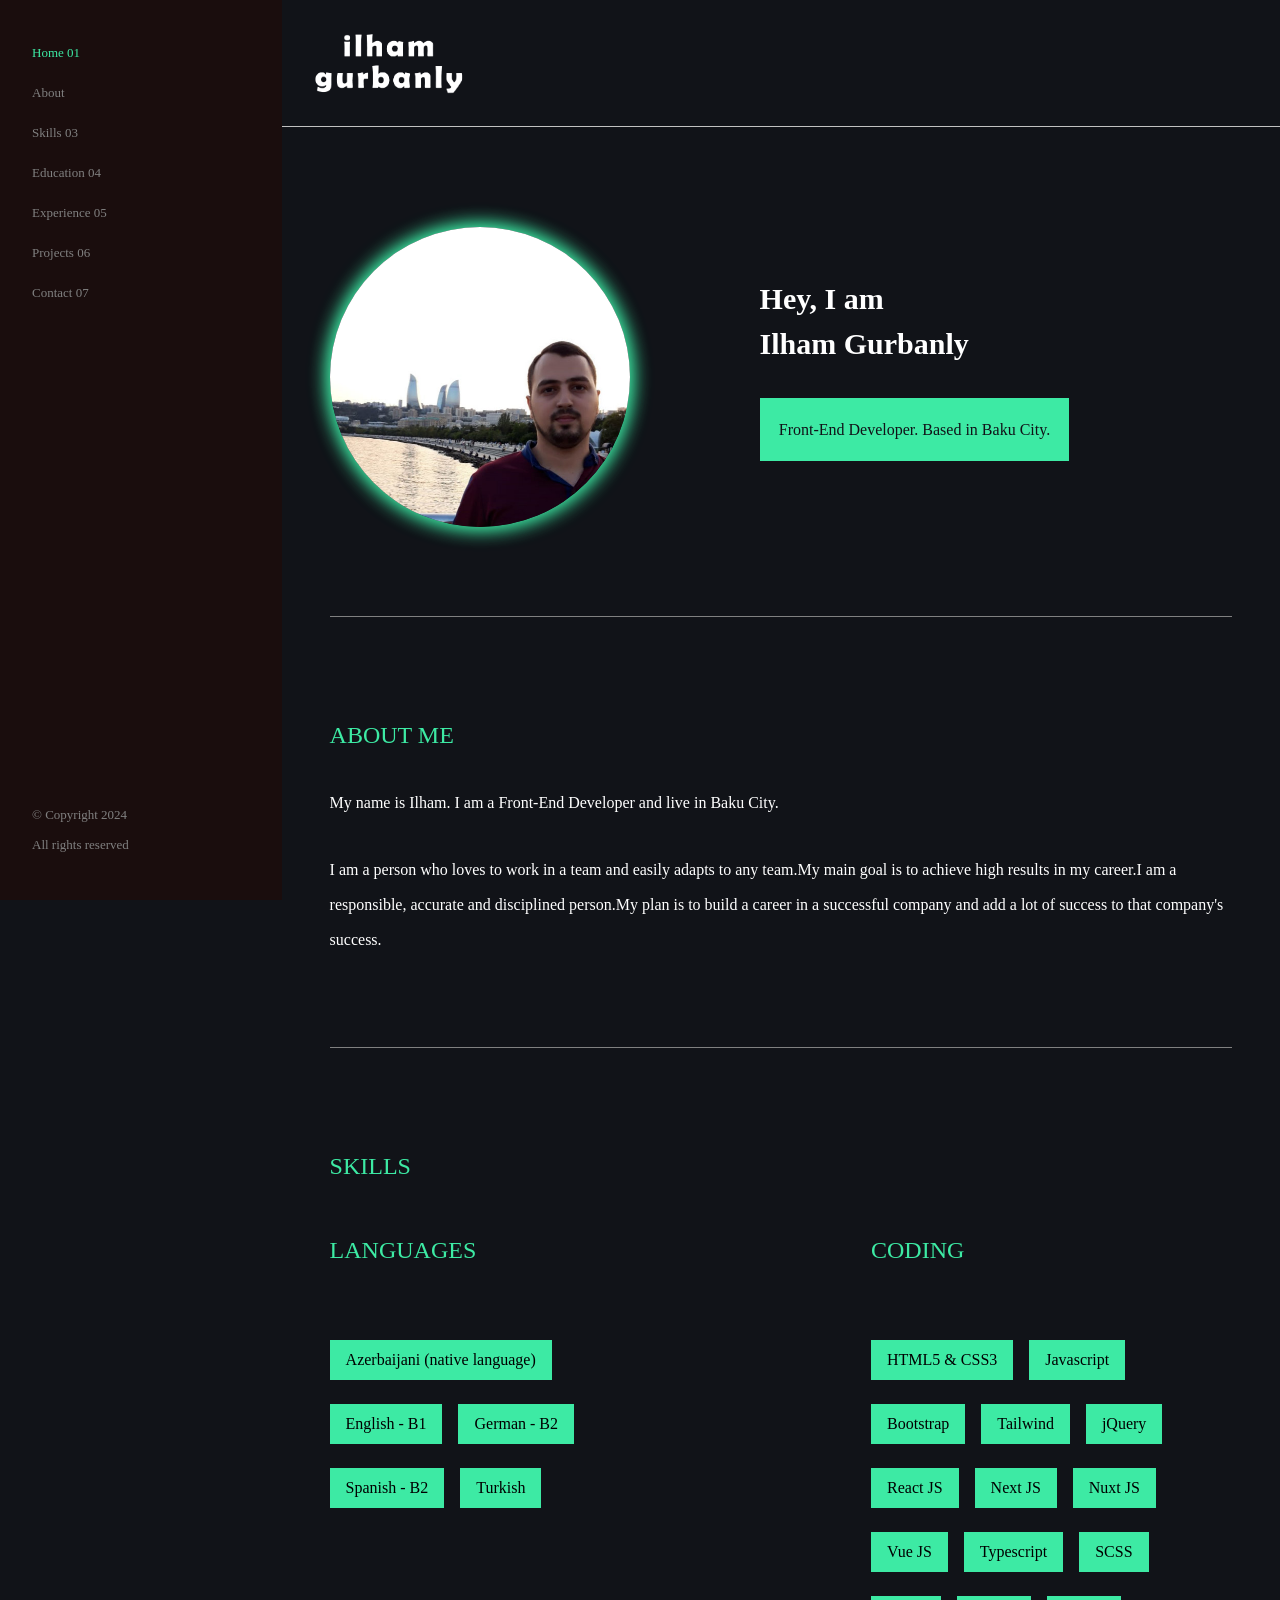
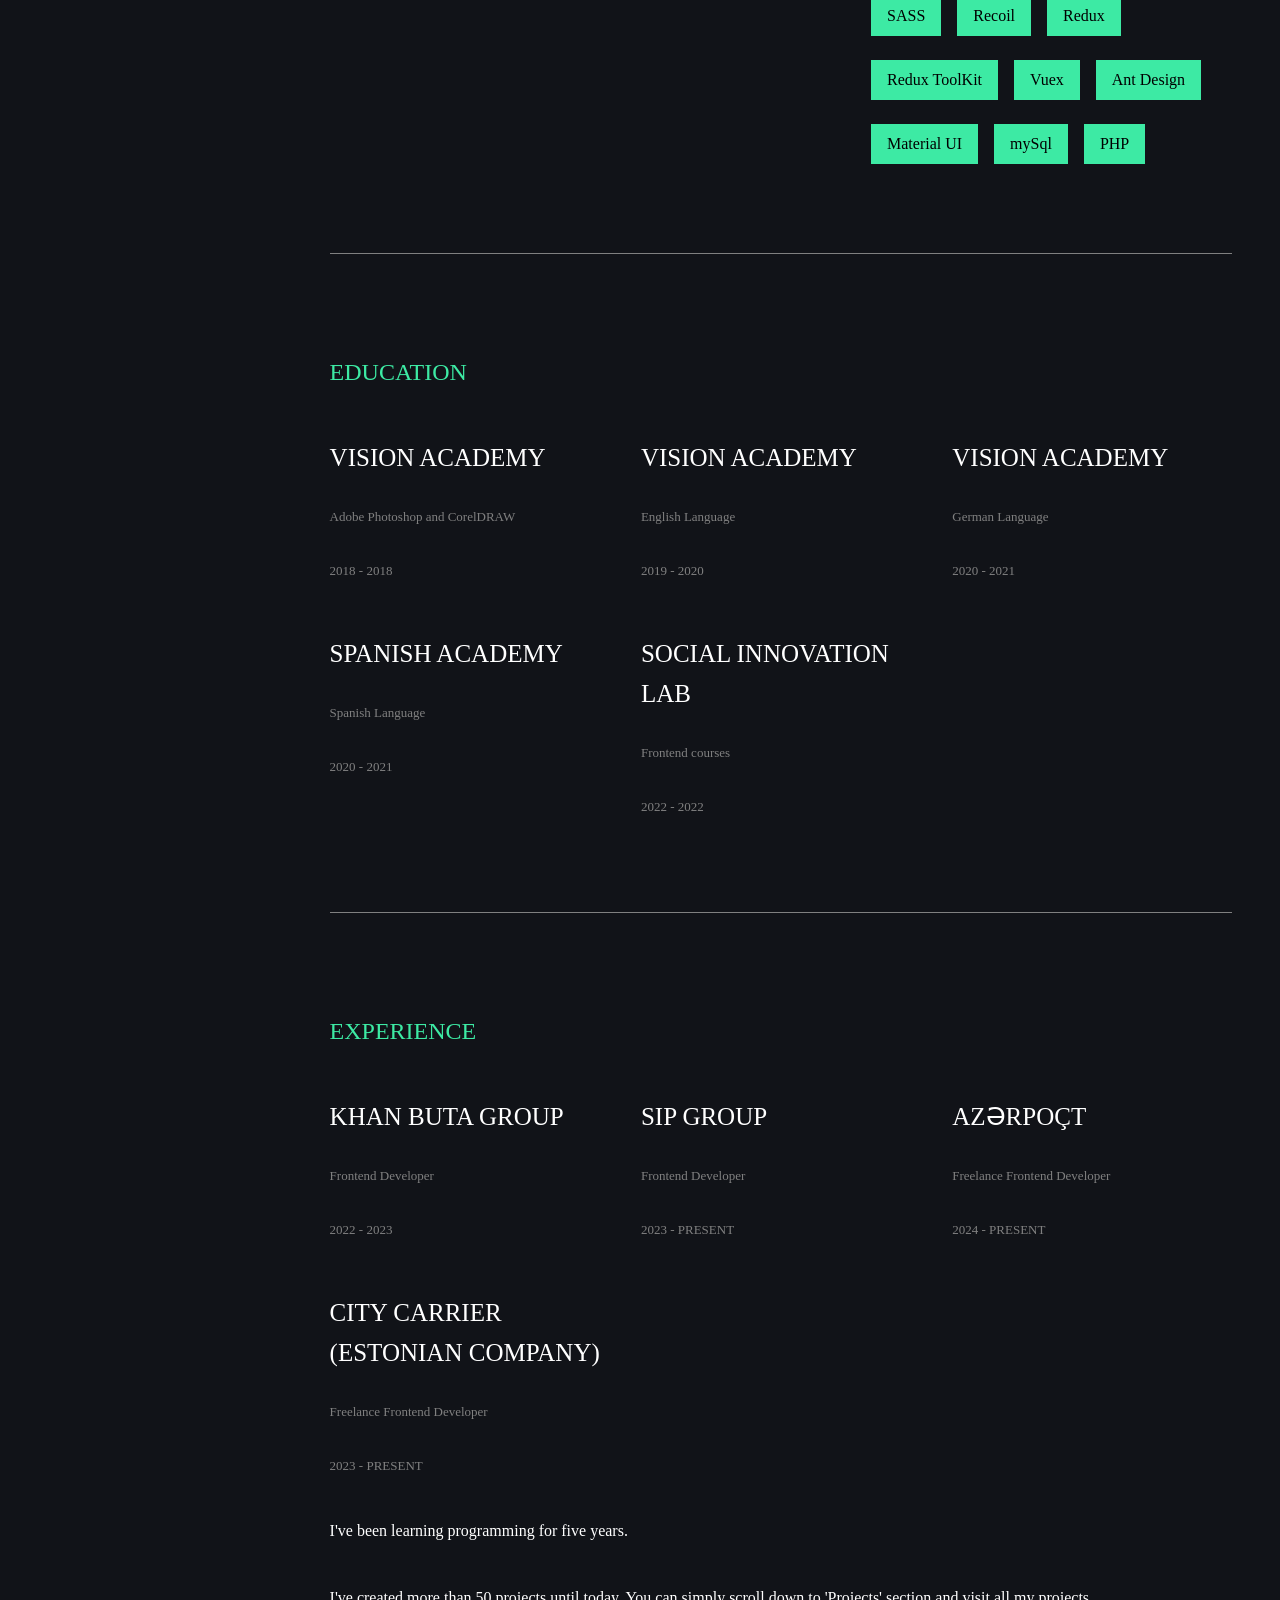
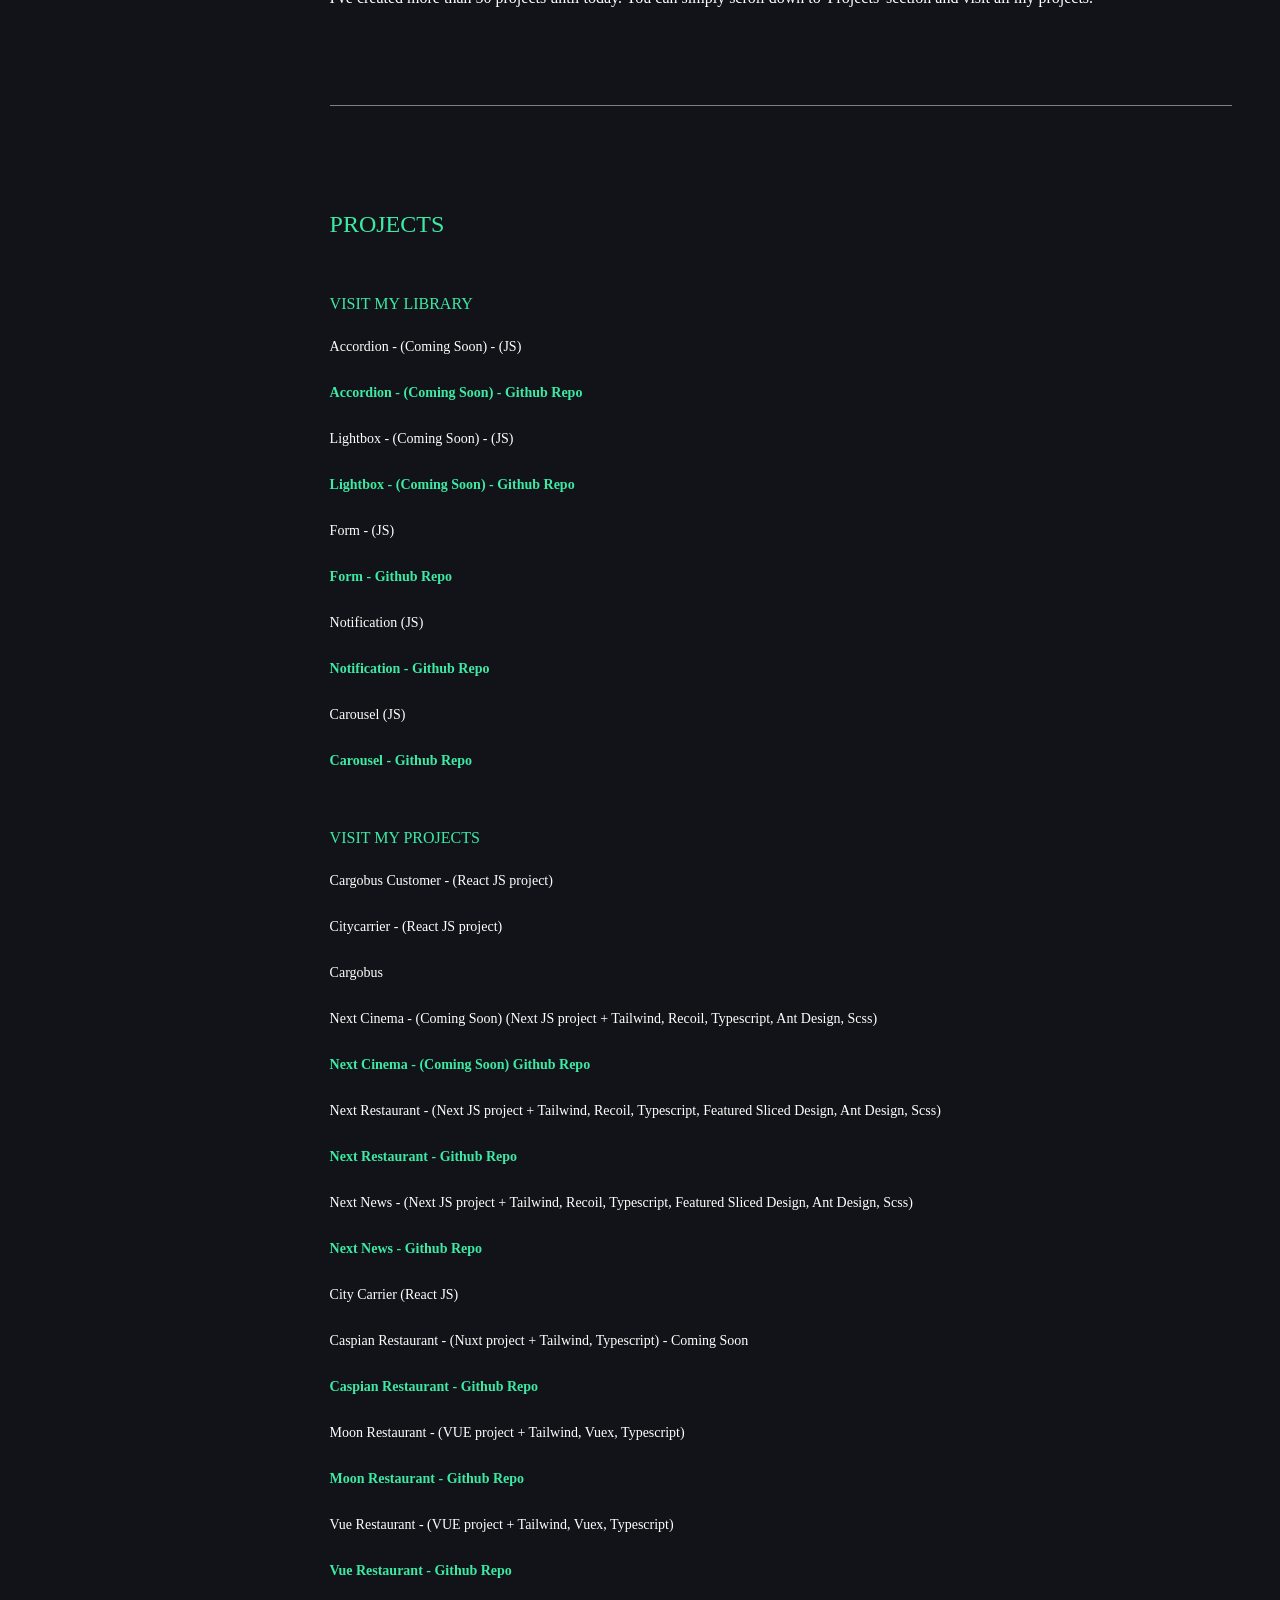
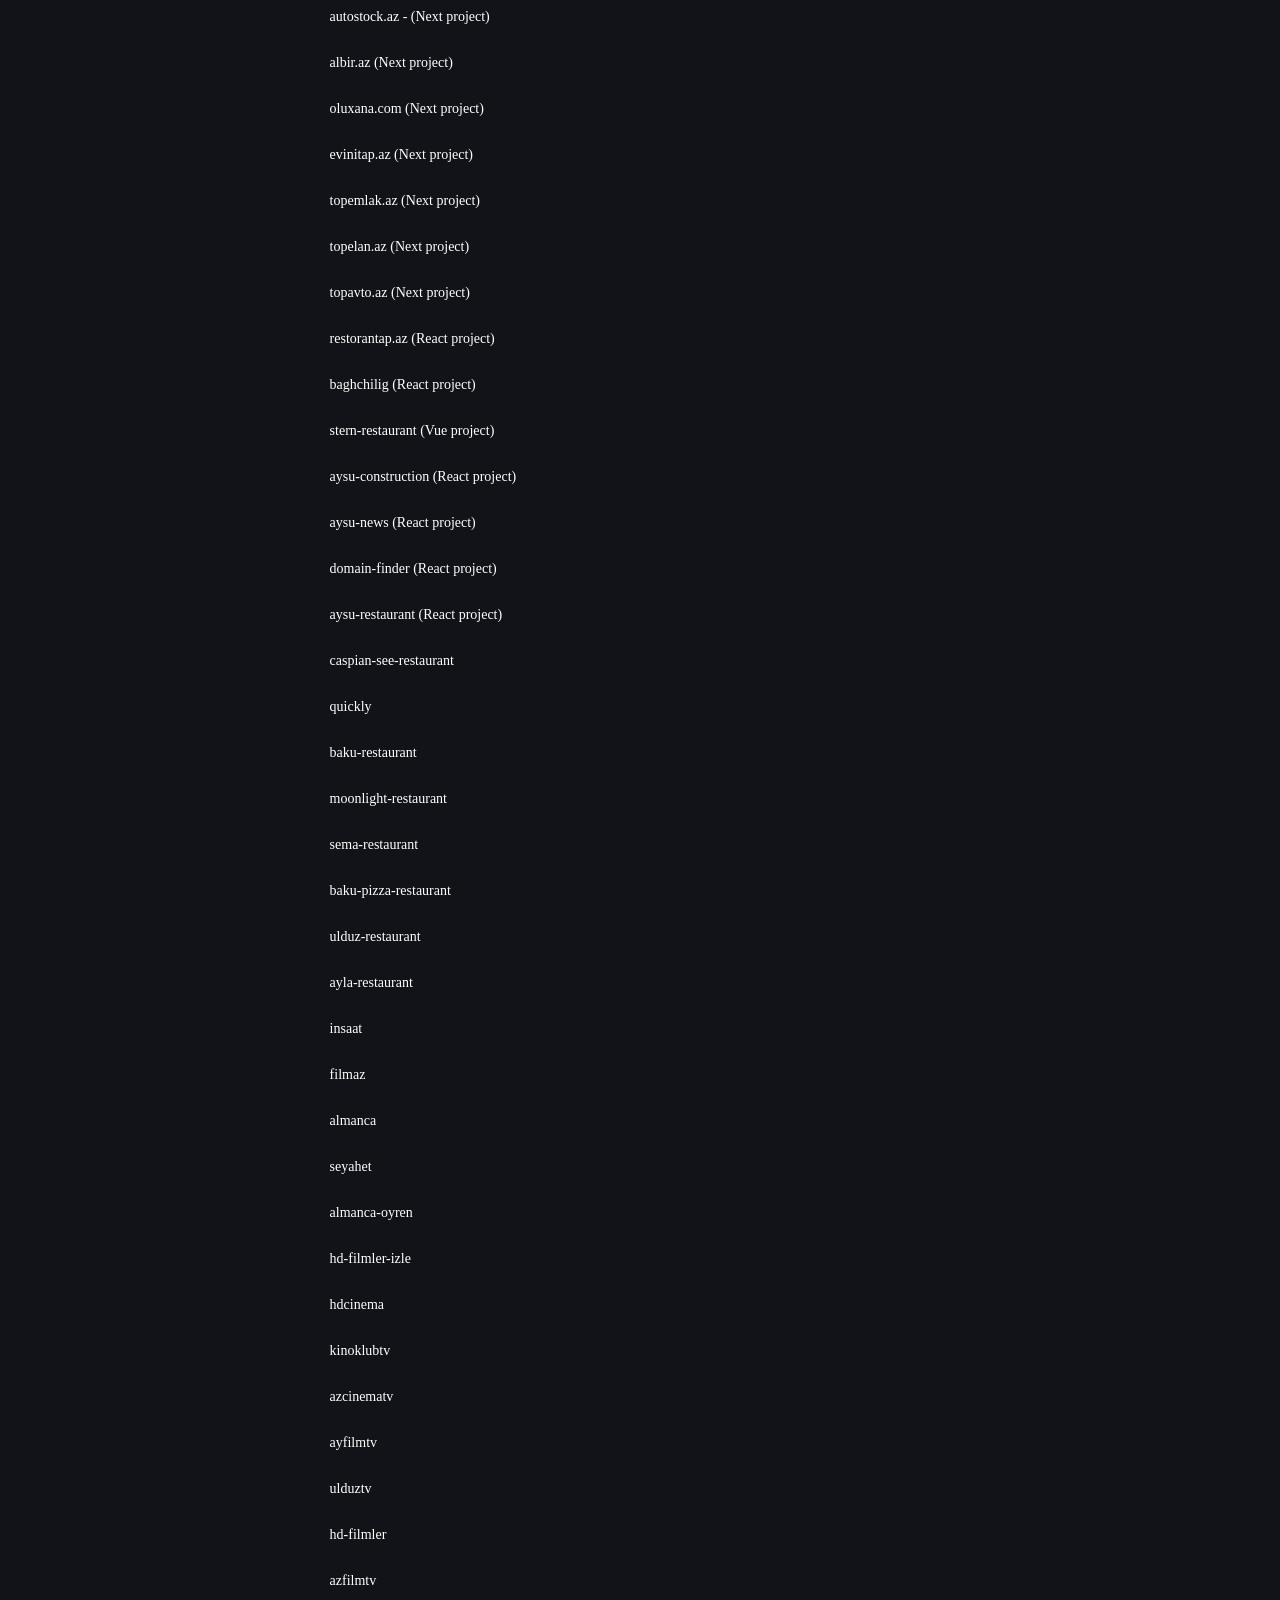
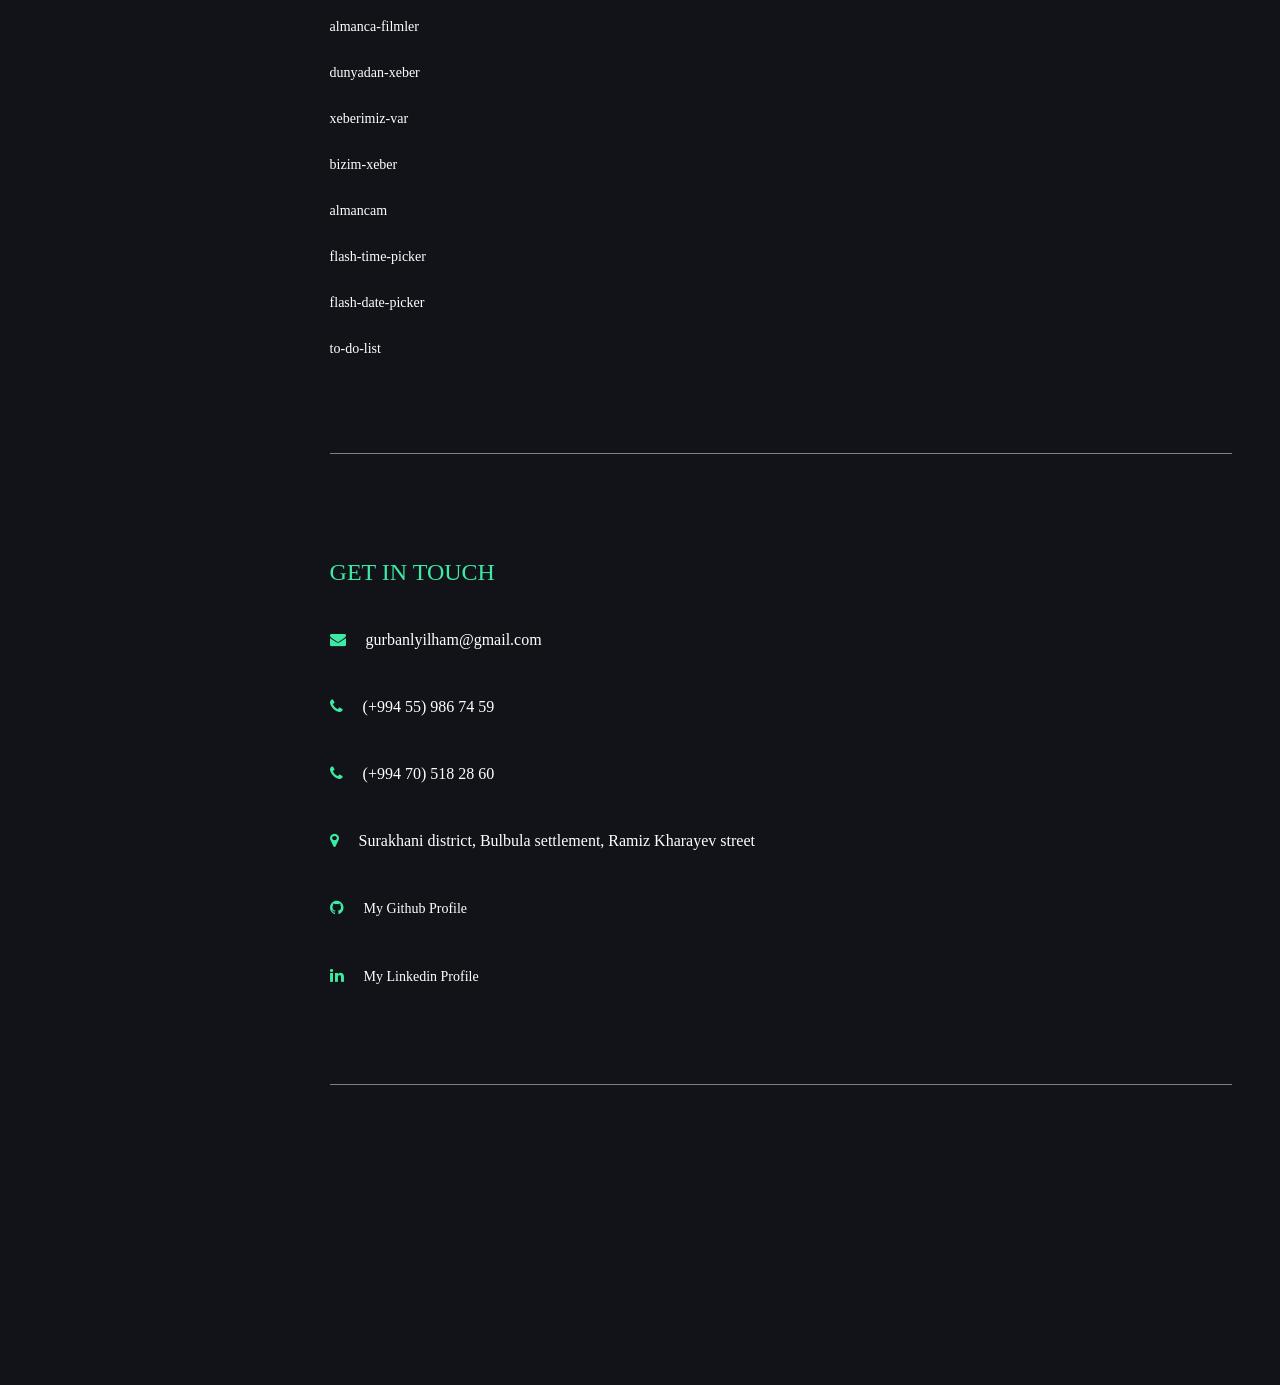
==== commit 5b747384: "c-txt" ====
--- a/index.html
+++ b/index.html
@@ -526,23 +526,25 @@
 
 					<li class="education-item">
 						
-						<p class="white-title-2">CITY CARRIER</p>
+						<p class="white-title-2">AZƏRPOÇT</p>
 
 						<p class="grey-text offset-1">Freelance Frontend Developer</p>
 
-						<p class="grey-text offset-1">2023 - PRESENT</p>
+						<p class="grey-text offset-1">2024 - PRESENT</p>
 
 					</li>
 
 					<li class="education-item">
 						
-						<p class="white-title-2">AZƏRPOÇT</p>
+						<p class="white-title-2">CITY CARRIER (ESTONIAN COMPANY)</p>
 
 						<p class="grey-text offset-1">Freelance Frontend Developer</p>
 
-						<p class="grey-text offset-1">2024 - PRESENT</p>
-
-					</li>
+						<p class="grey-text offset-1">2023 - PRESENT</p>
+
+					</li>
+
+					
 
 					<li class="education-item"></li>
 
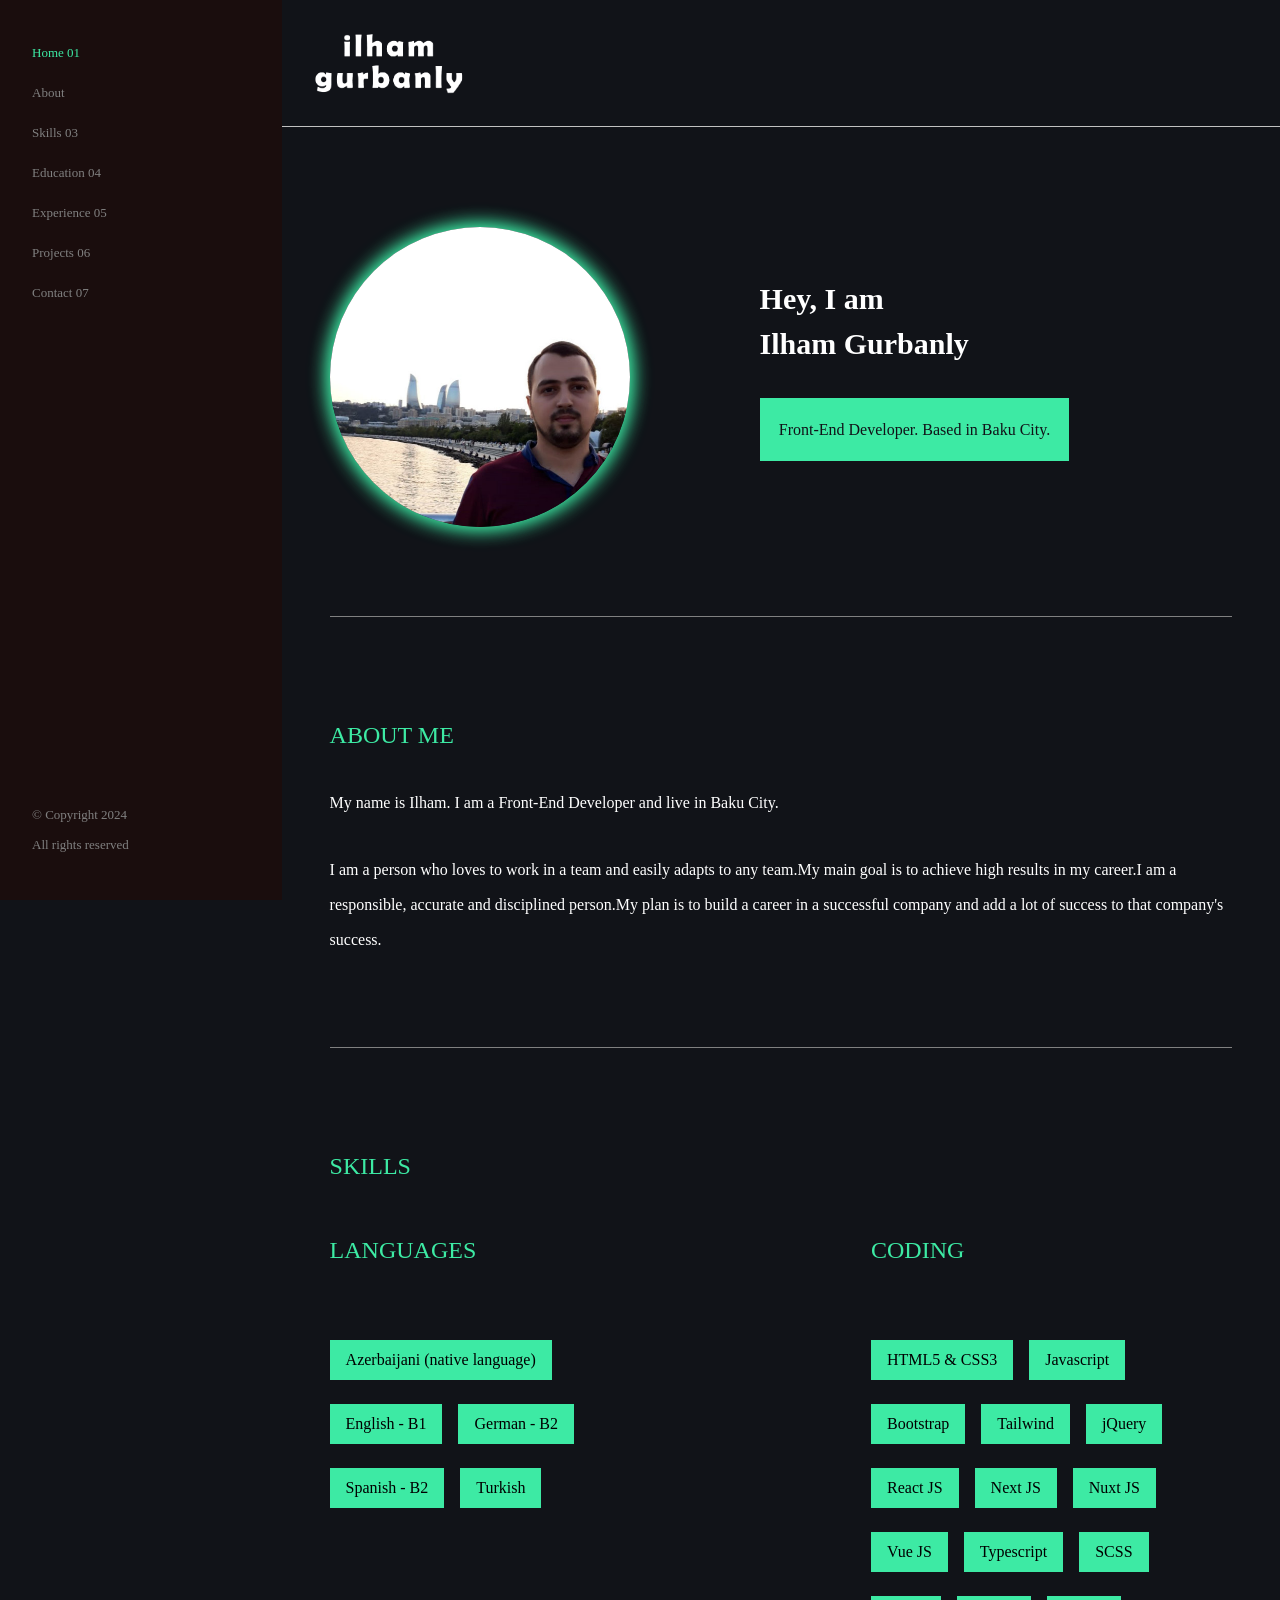
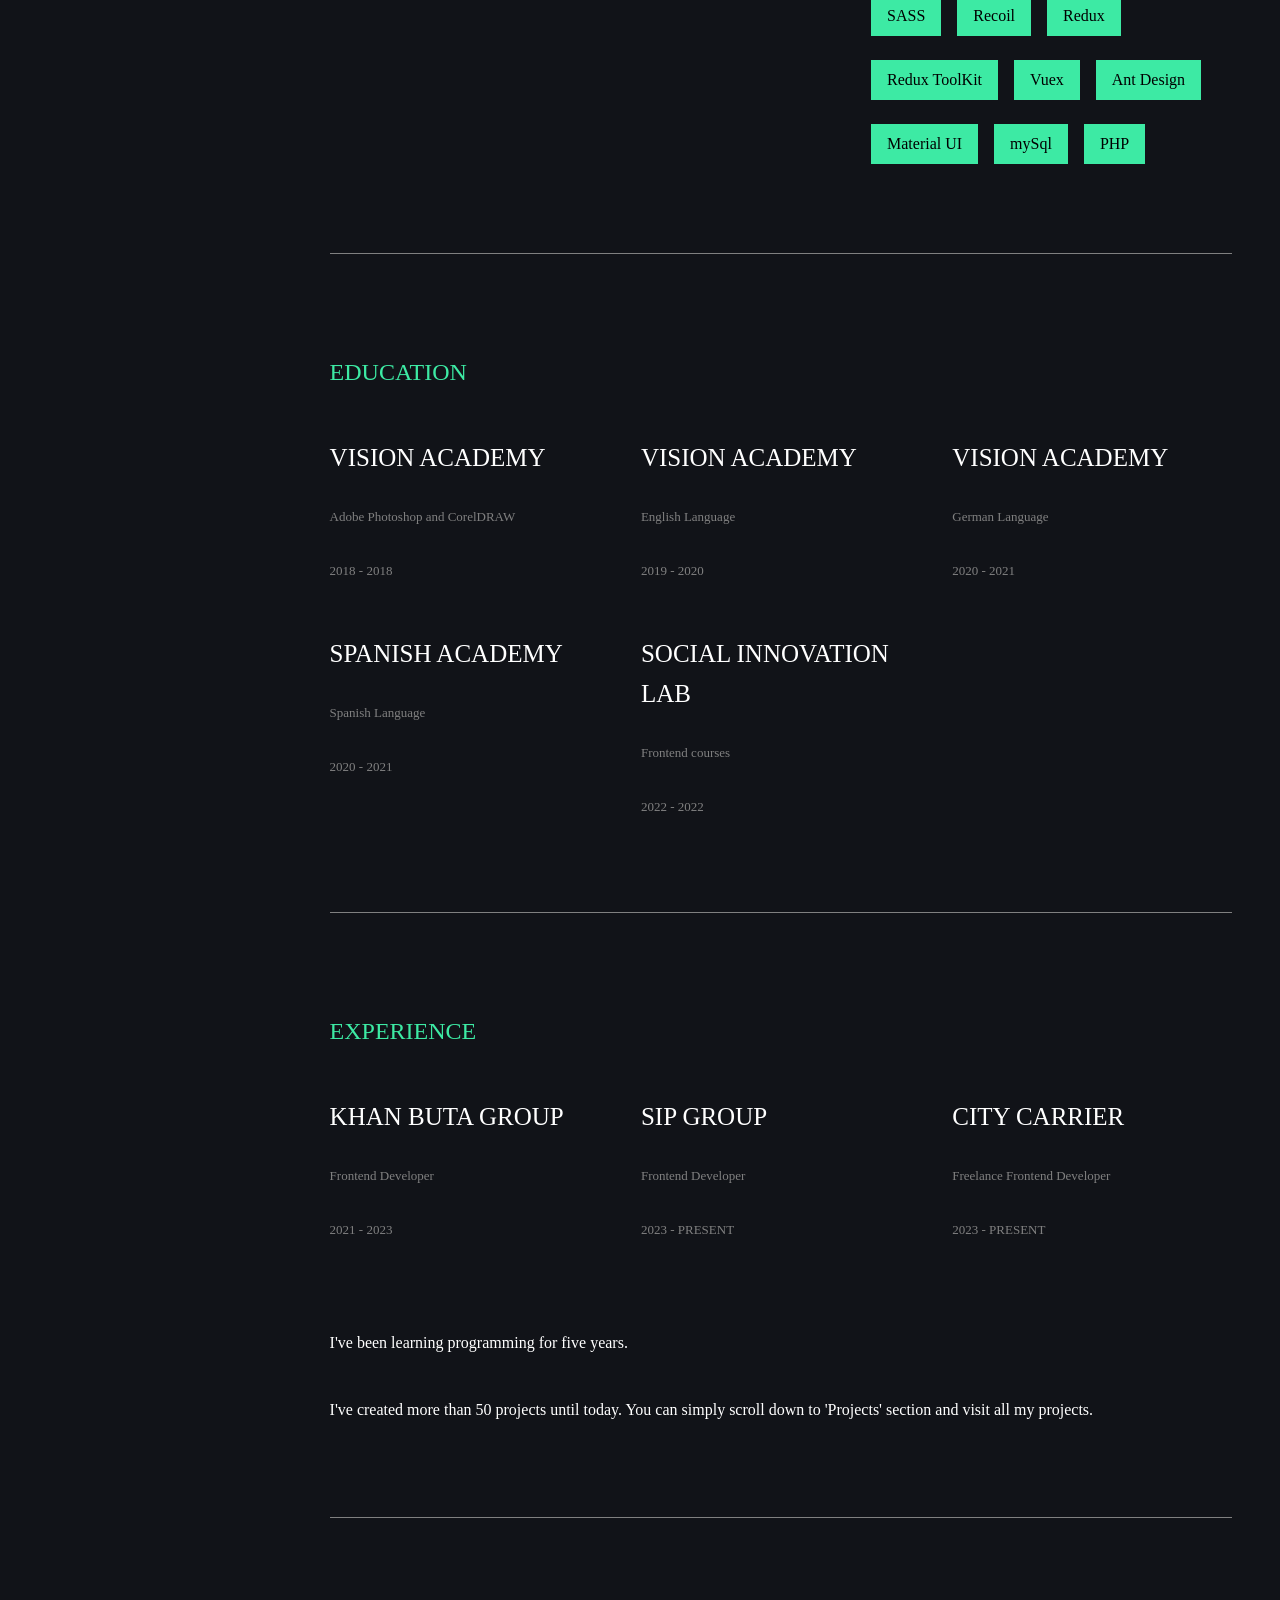
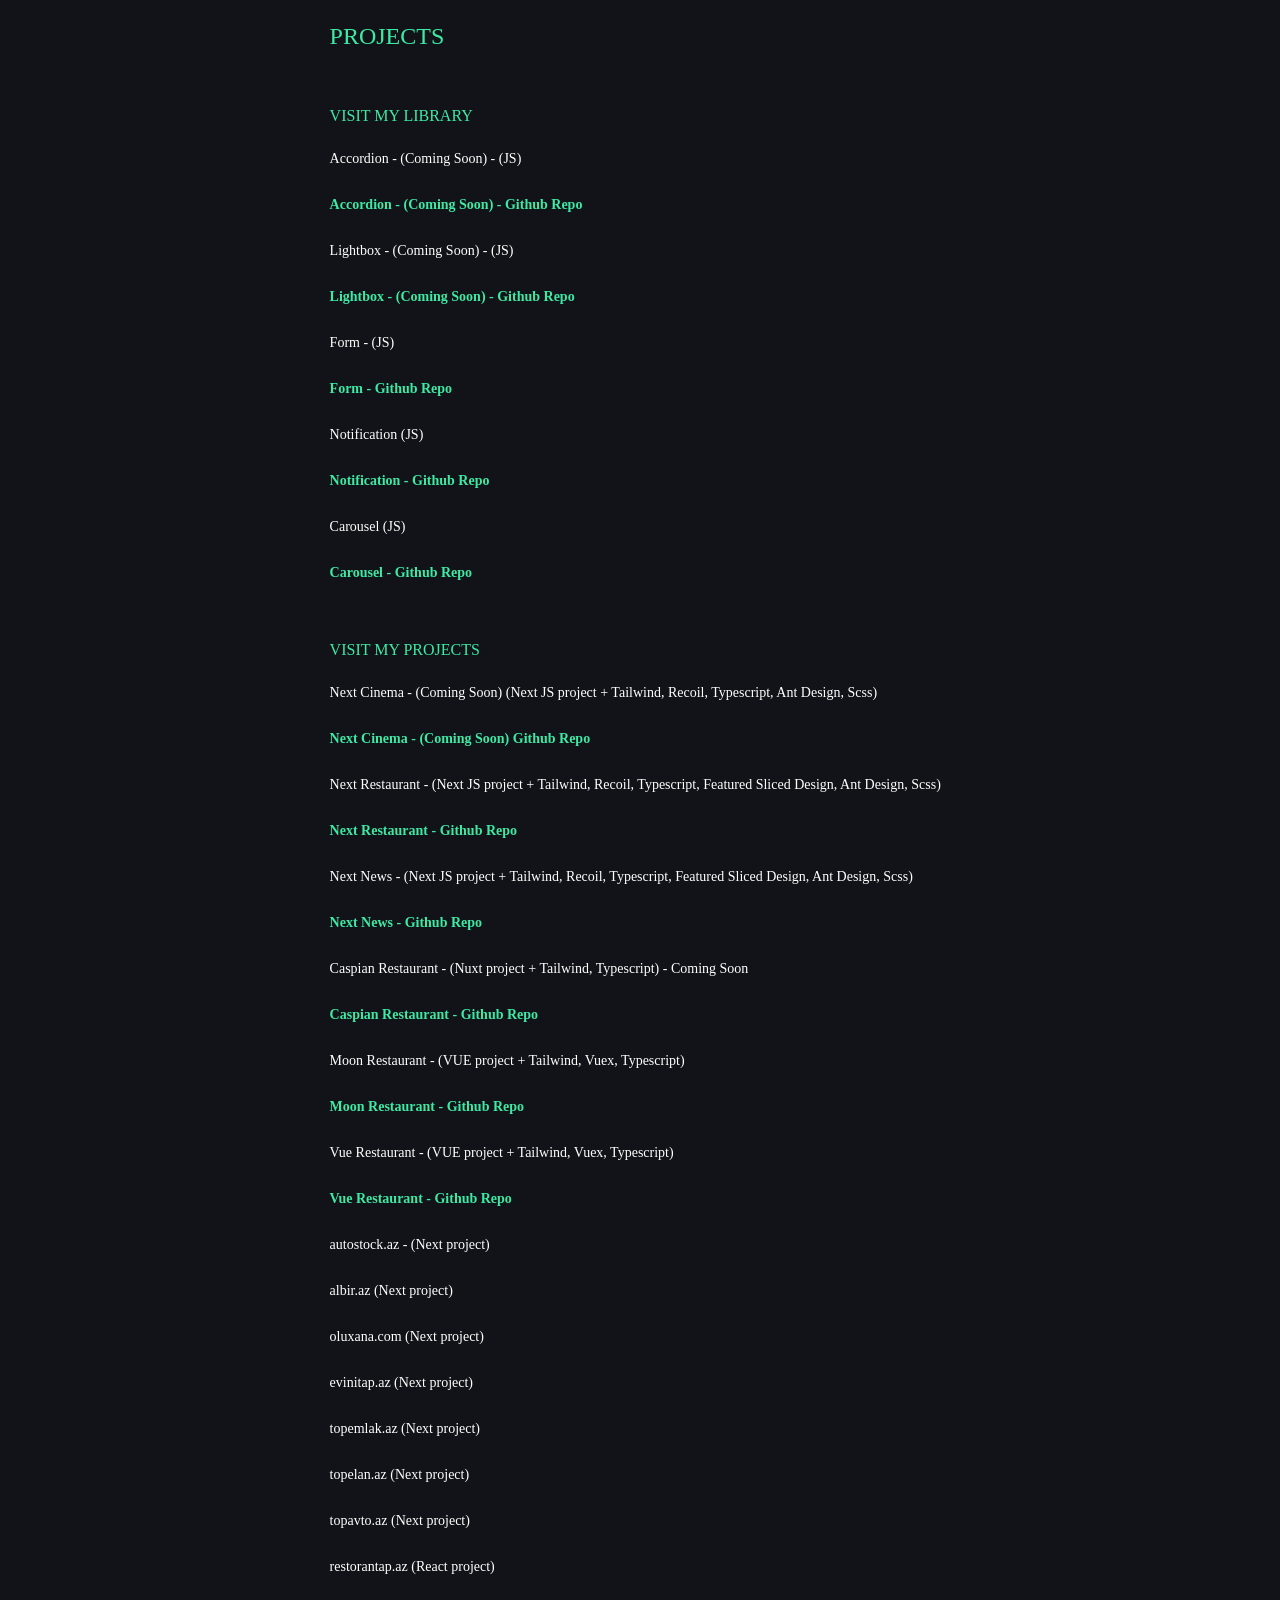
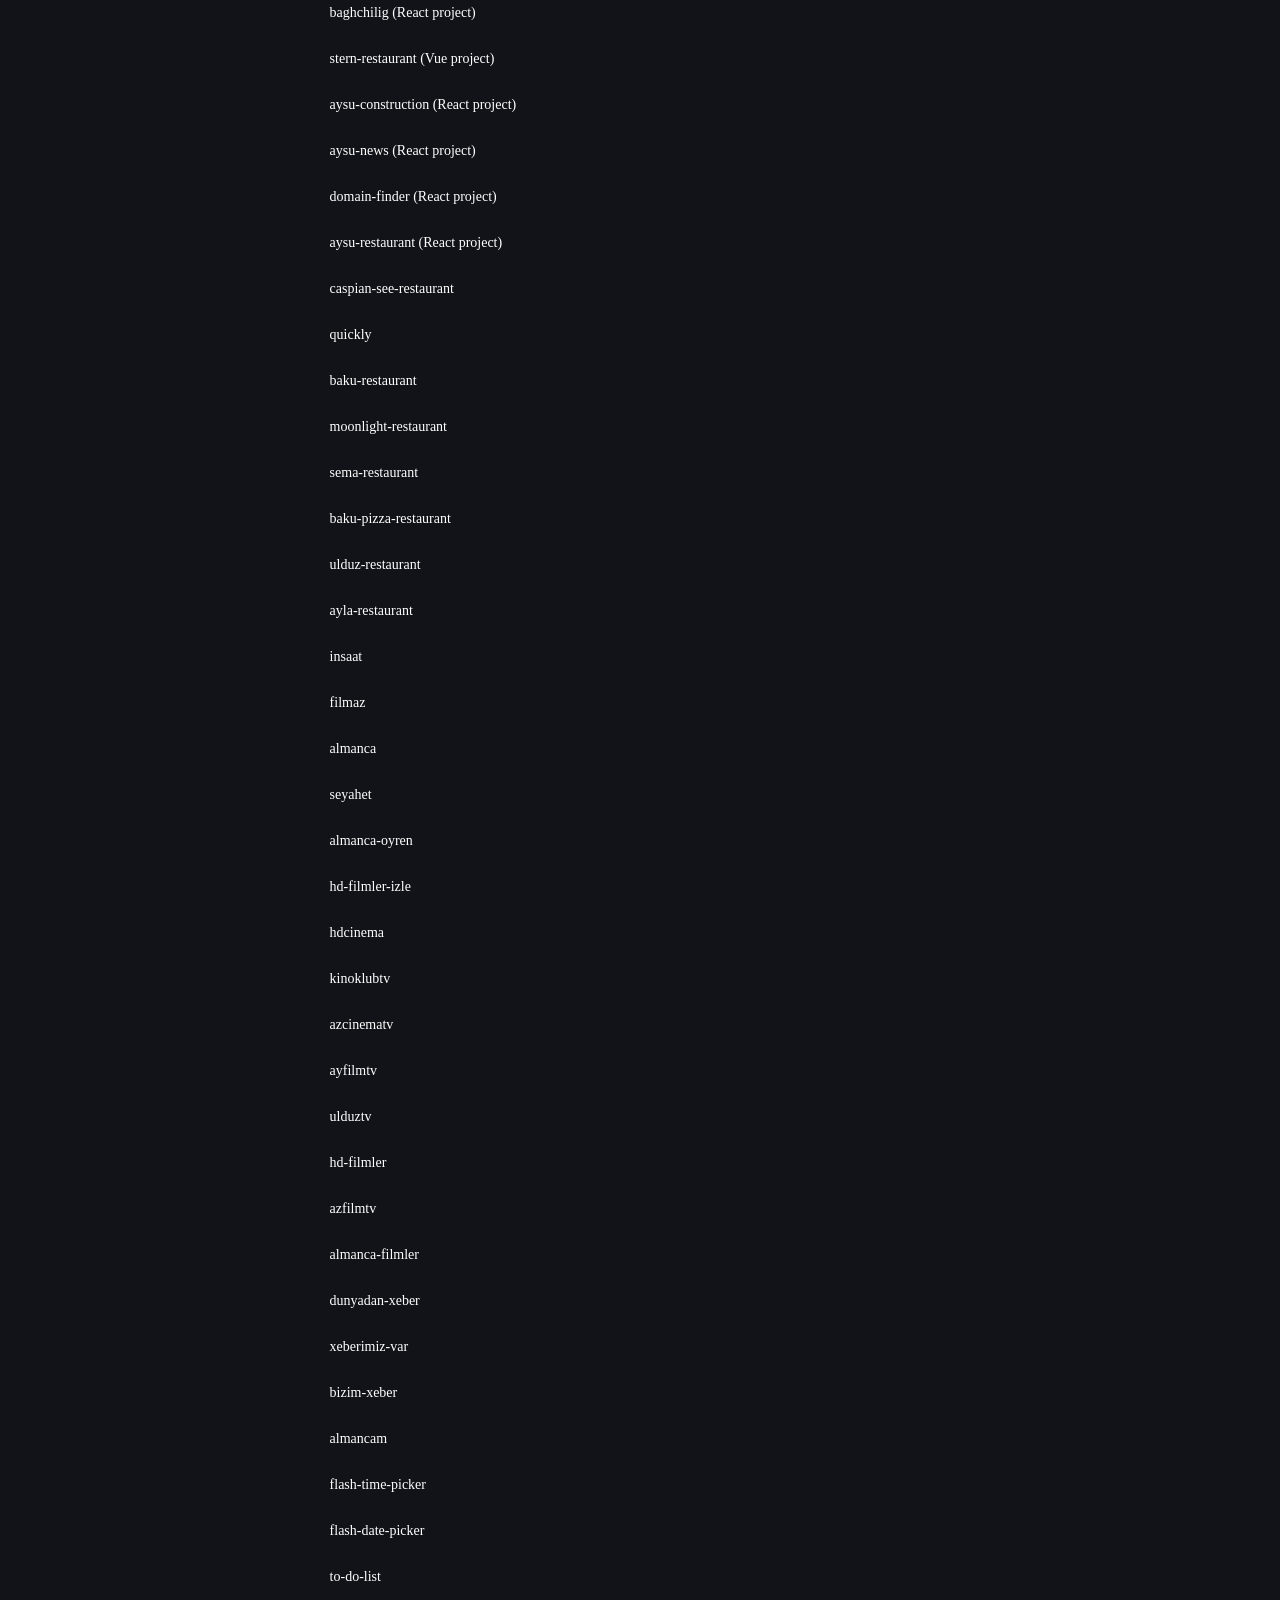
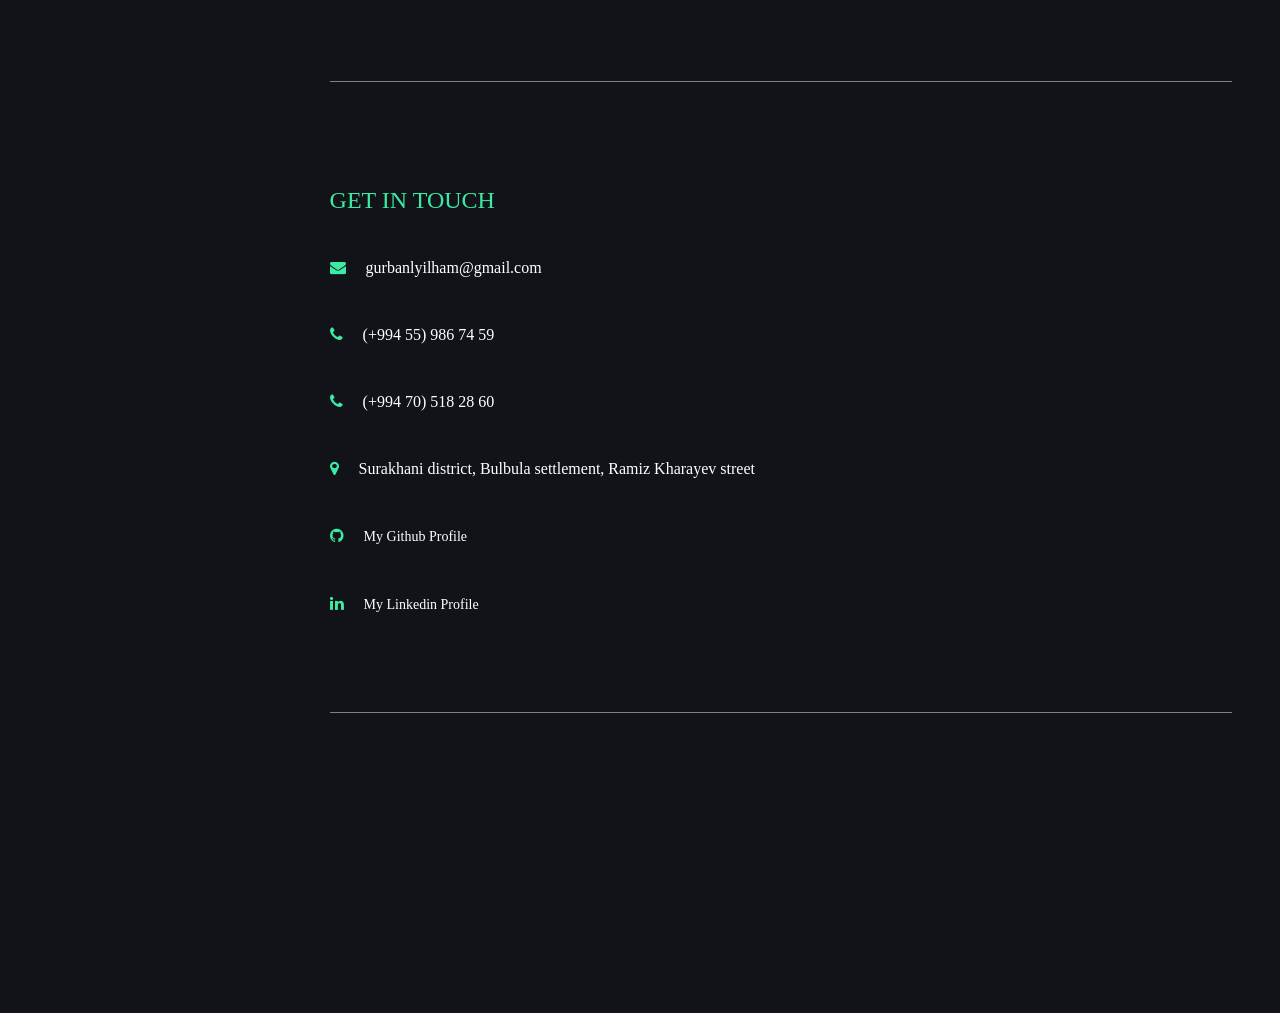
==== commit 31546759: "cc" ====
--- a/index.html
+++ b/index.html
@@ -510,7 +510,7 @@
 
 						<p class="grey-text offset-1">Frontend Developer</p>
 
-						<p class="grey-text offset-1">2022 - 2023</p>
+						<p class="grey-text offset-1">2021 - 2023</p>
 
 					</li>
 
@@ -523,28 +523,15 @@
 						<p class="grey-text offset-1">2023 - PRESENT</p>
 
 					</li>
-
 					<li class="education-item">
 						
-						<p class="white-title-2">AZƏRPOÇT</p>
+						<p class="white-title-2">CITY CARRIER</p>
 
 						<p class="grey-text offset-1">Freelance Frontend Developer</p>
 
-						<p class="grey-text offset-1">2024 - PRESENT</p>
-
-					</li>
-
-					<li class="education-item">
-						
-						<p class="white-title-2">CITY CARRIER (ESTONIAN COMPANY)</p>
-
-						<p class="grey-text offset-1">Freelance Frontend Developer</p>
-
 						<p class="grey-text offset-1">2023 - PRESENT</p>
 
 					</li>
-
-					
 
 					<li class="education-item"></li>
 
@@ -649,24 +636,6 @@
 			<ul class="visit-projects-list list">
 				
 				<li class="visit-projects-item green-title top-offset-1">VISIT MY PROJECTS</li>
-				
-				<li class="visit-projects-item">	
-					<a href="https://customer.cargobus.ee" target="_blank" class="visit-projects-link white-link">
-						Cargobus Customer - (React JS project)
-					</a>
-				</li>
-
-				<li class="visit-projects-item">	
-					<a href="https://cb.citycarrier.com" target="_blank" class="visit-projects-link white-link">
-						Citycarrier - (React JS project)
-					</a>
-				</li>
-
-				<li class="visit-projects-item">	
-					<a href="https://www.cargobus.ee/ee" target="_blank" class="visit-projects-link white-link">
-						Cargobus
-					</a>
-				</li>
 
 				<li class="visit-projects-item">	
 					<a href="https://github.com/ilhamgurbanly10/next-cinema" target="_blank" class="visit-projects-link white-link">
@@ -701,12 +670,6 @@
 				<li class="visit-projects-item">	
 					<a href="https://github.com/ilhamgurbanly10/next-news-nv" target="_blank" class="visit-projects-link white-link" style="font-weight: bold;color: #3deaa4">
 						Next News - Github Repo 
-					</a>
-				</li>
-
-				<li class="visit-projects-item">	
-					<a href="https://www.google.com/search?client=opera&q=citycarrier&sourceid=opera&ie=UTF-8&oe=UTF-8" target="_blank" class="visit-projects-link white-link">
-						City Carrier (React JS)
 					</a>
 				</li>
 
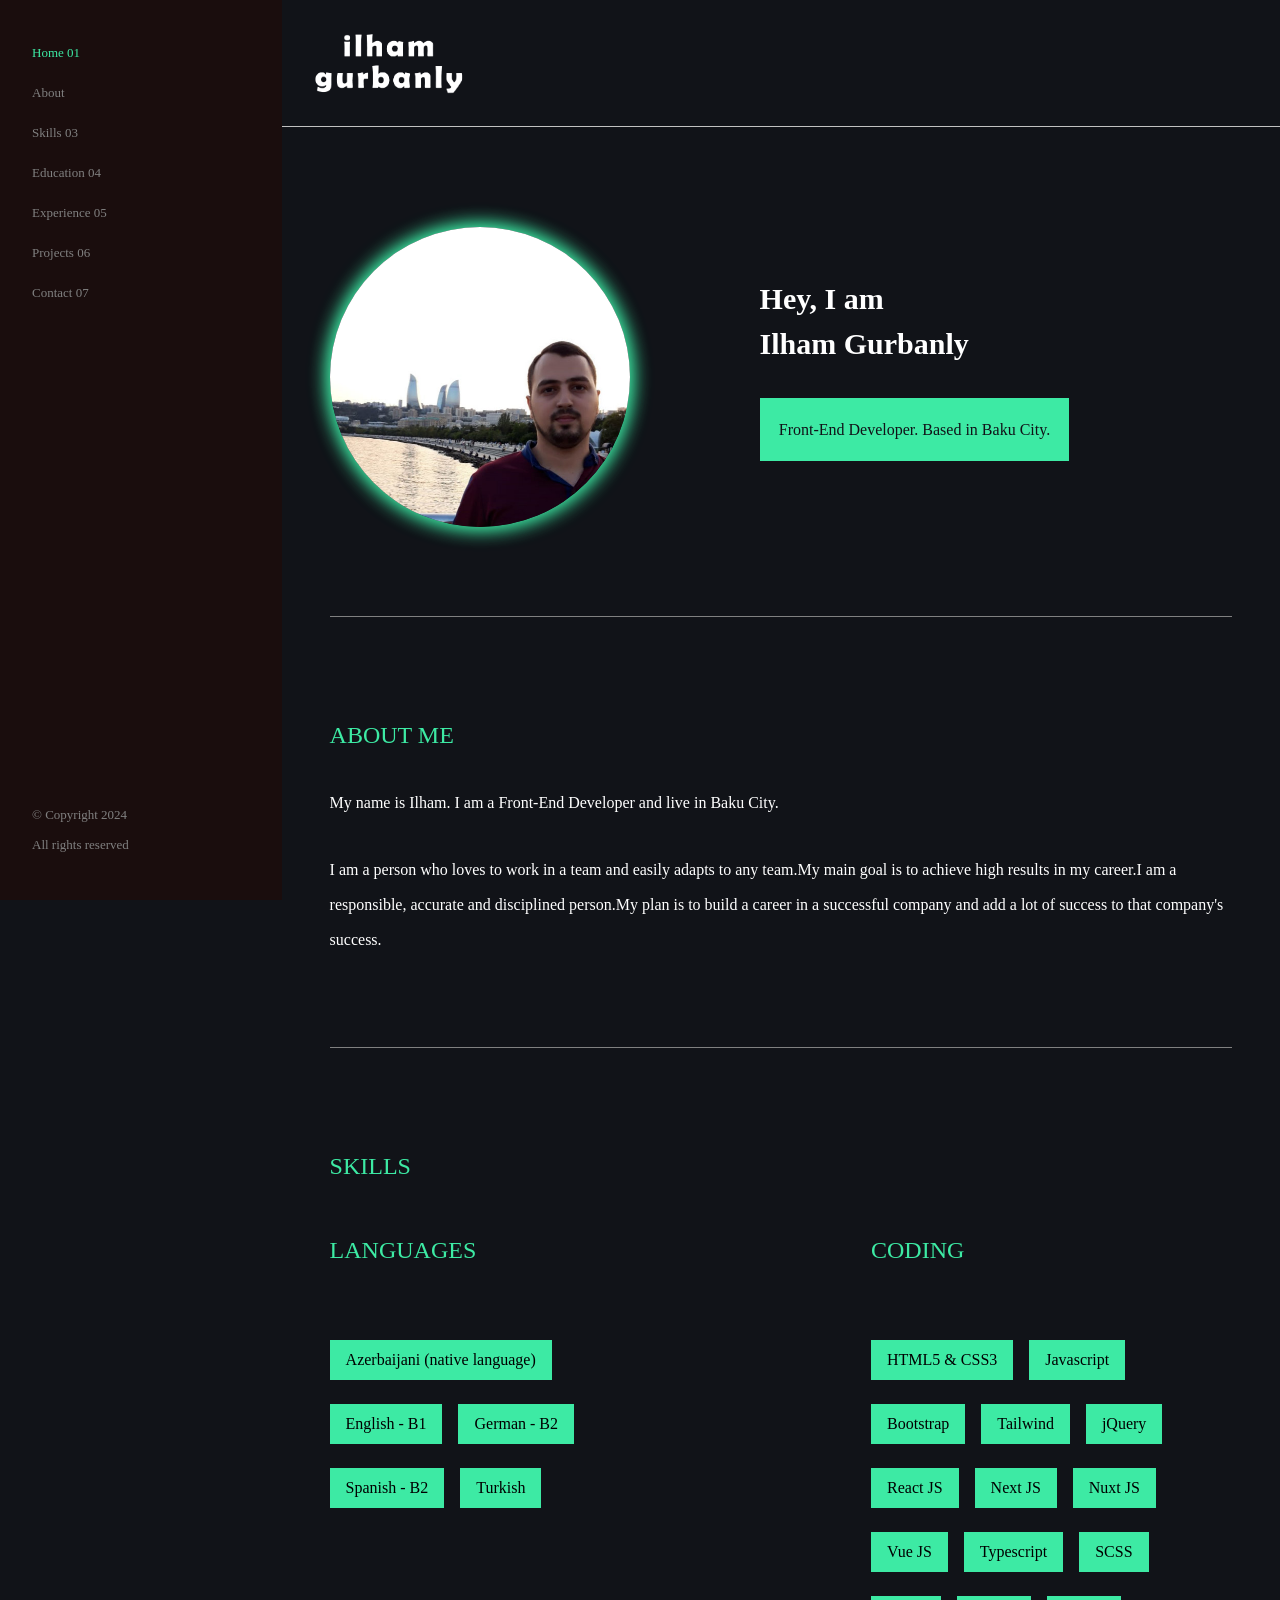
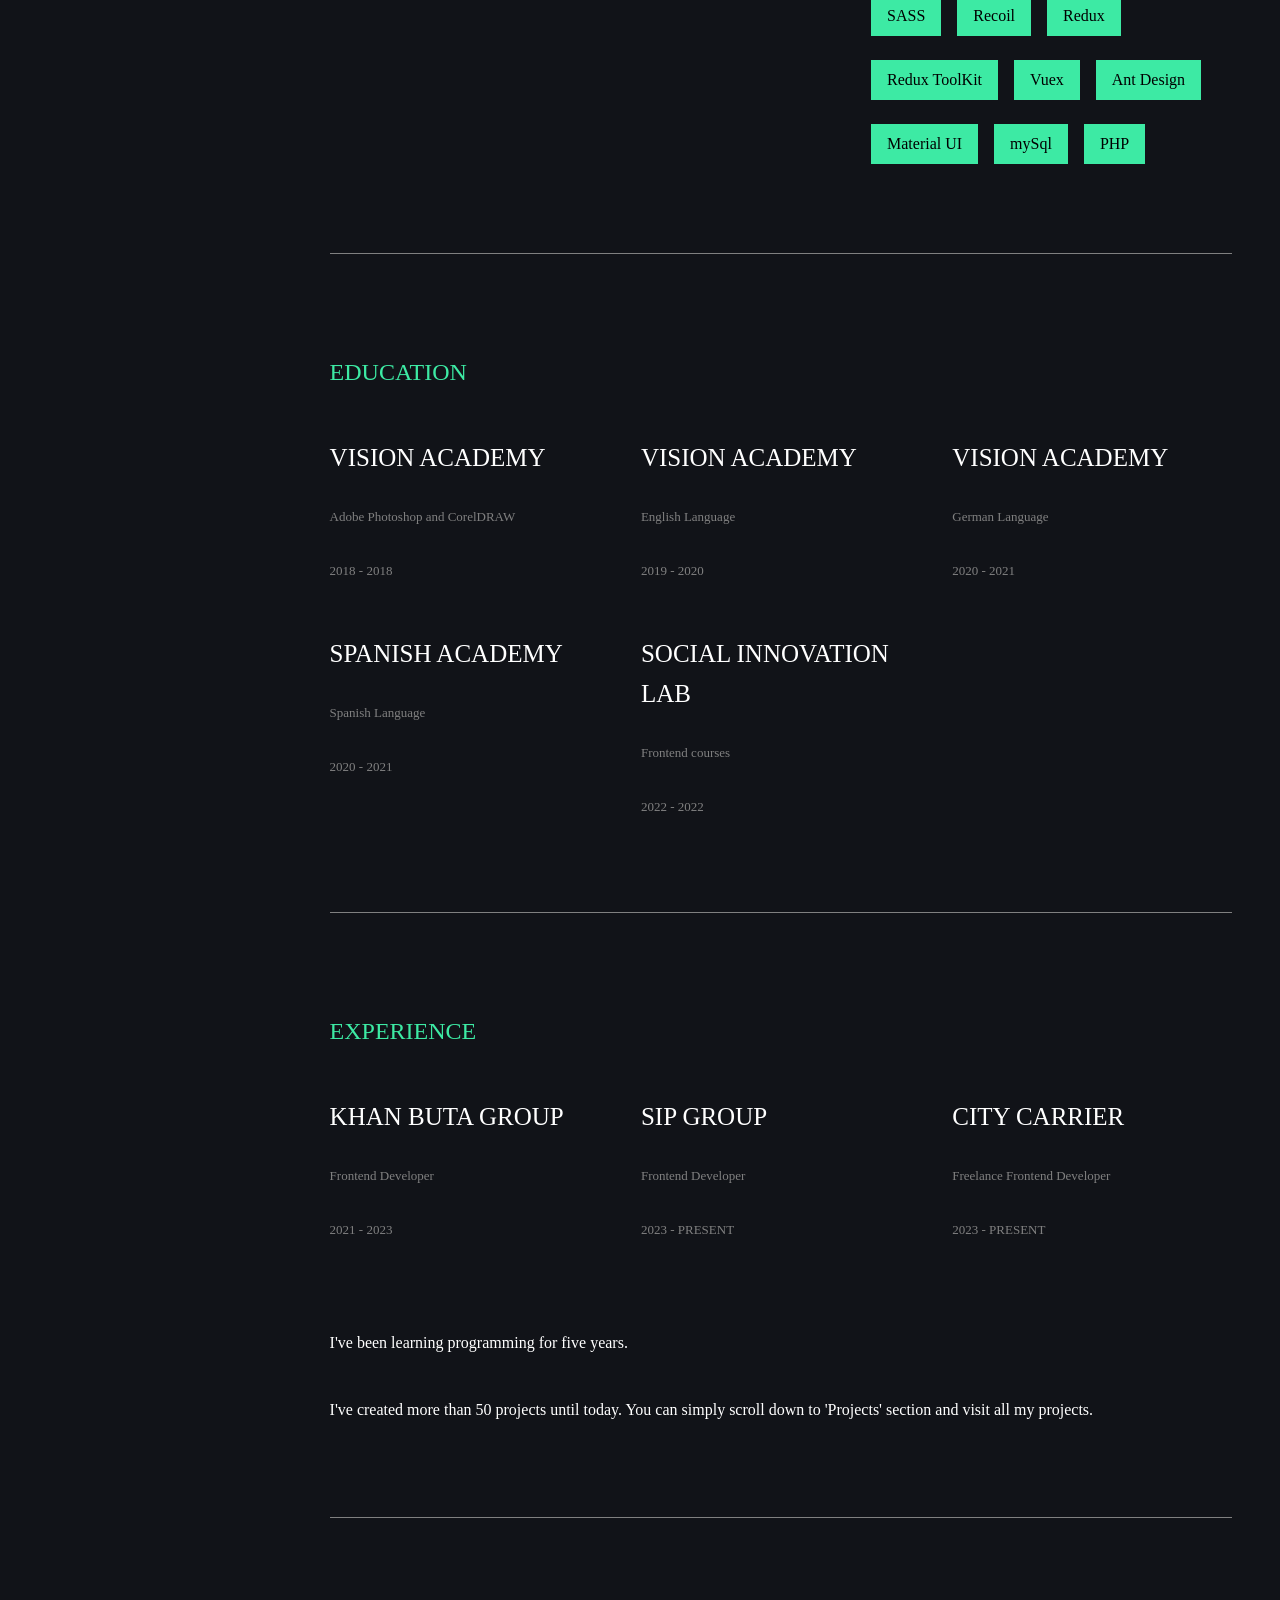
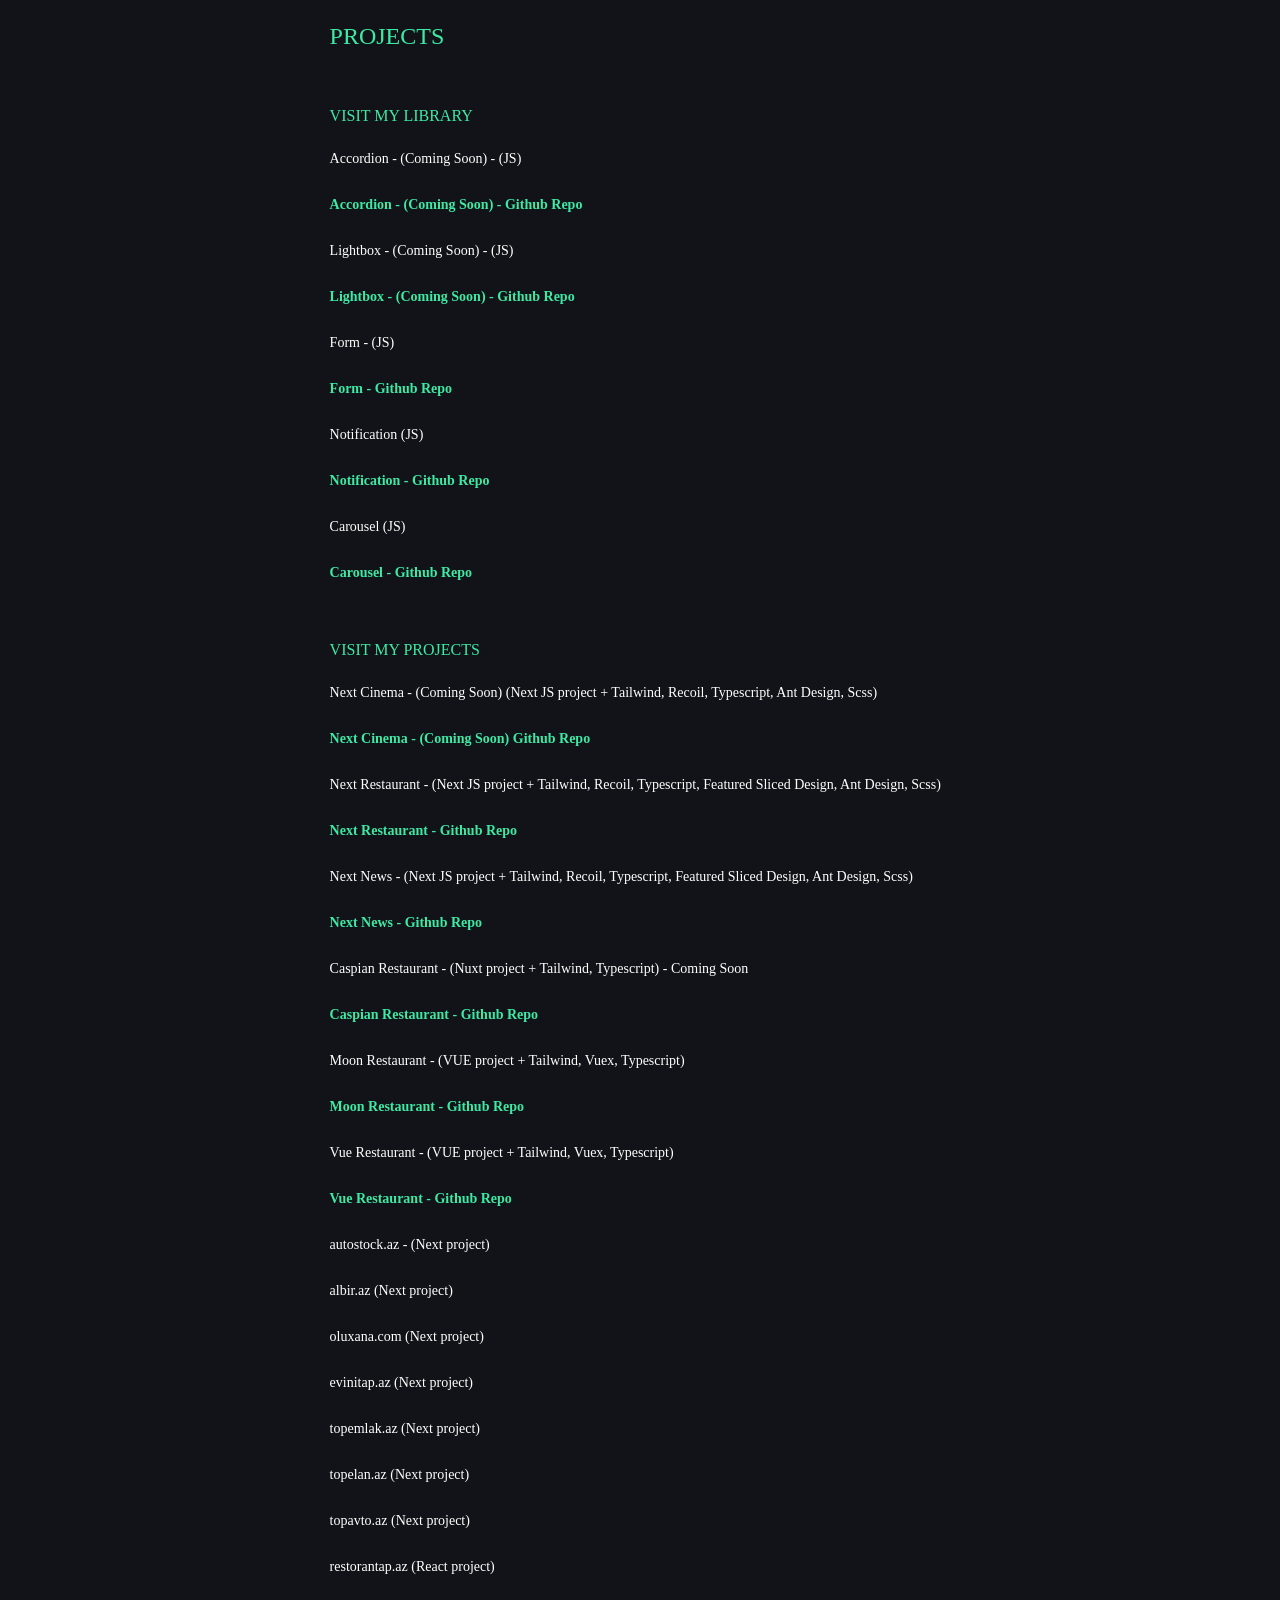
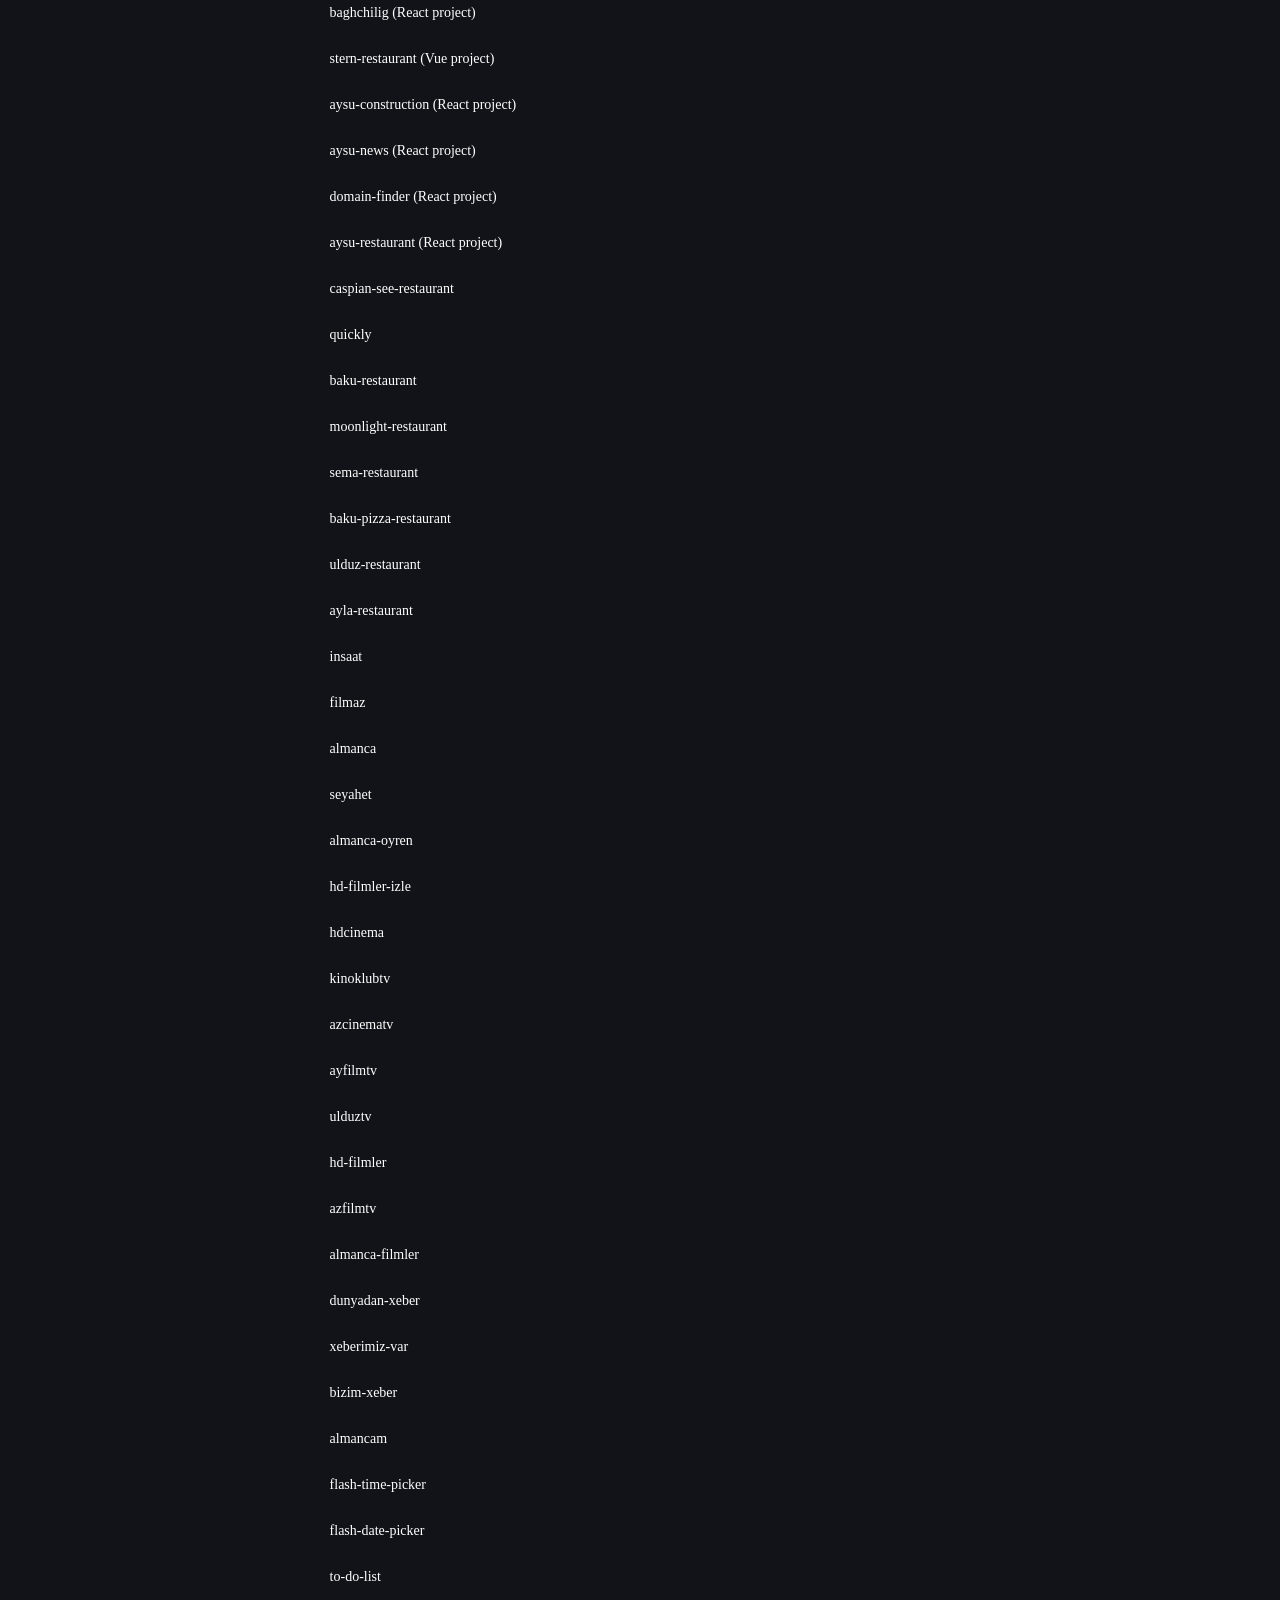
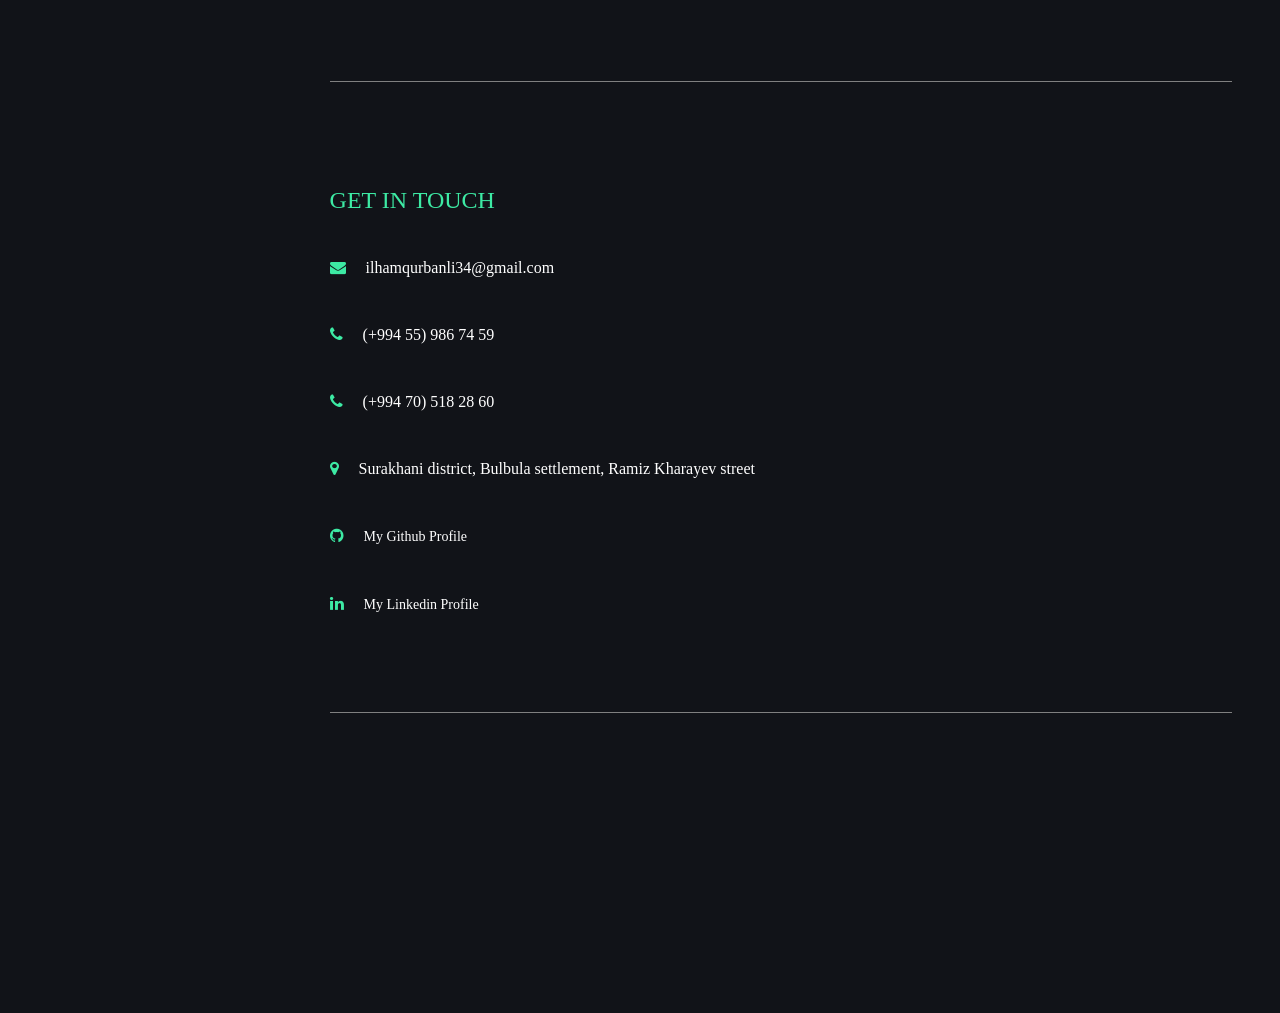
==== commit 841b108a: "c-mail" ====
--- a/index.html
+++ b/index.html
@@ -985,7 +985,7 @@
 				
 				<p class="experience-text white-text top-offset-2 text-md-center animation-from-left page-scroll-animation">
 					<i class="fa fa-envelope green-icon"></i>
-					gurbanlyilham@gmail.com
+					ilhamqurbanli34@gmail.com
 				</p>
 
 				<p class="experience-text white-text top-offset-2 text-md-center animation-from-left page-scroll-animation">
